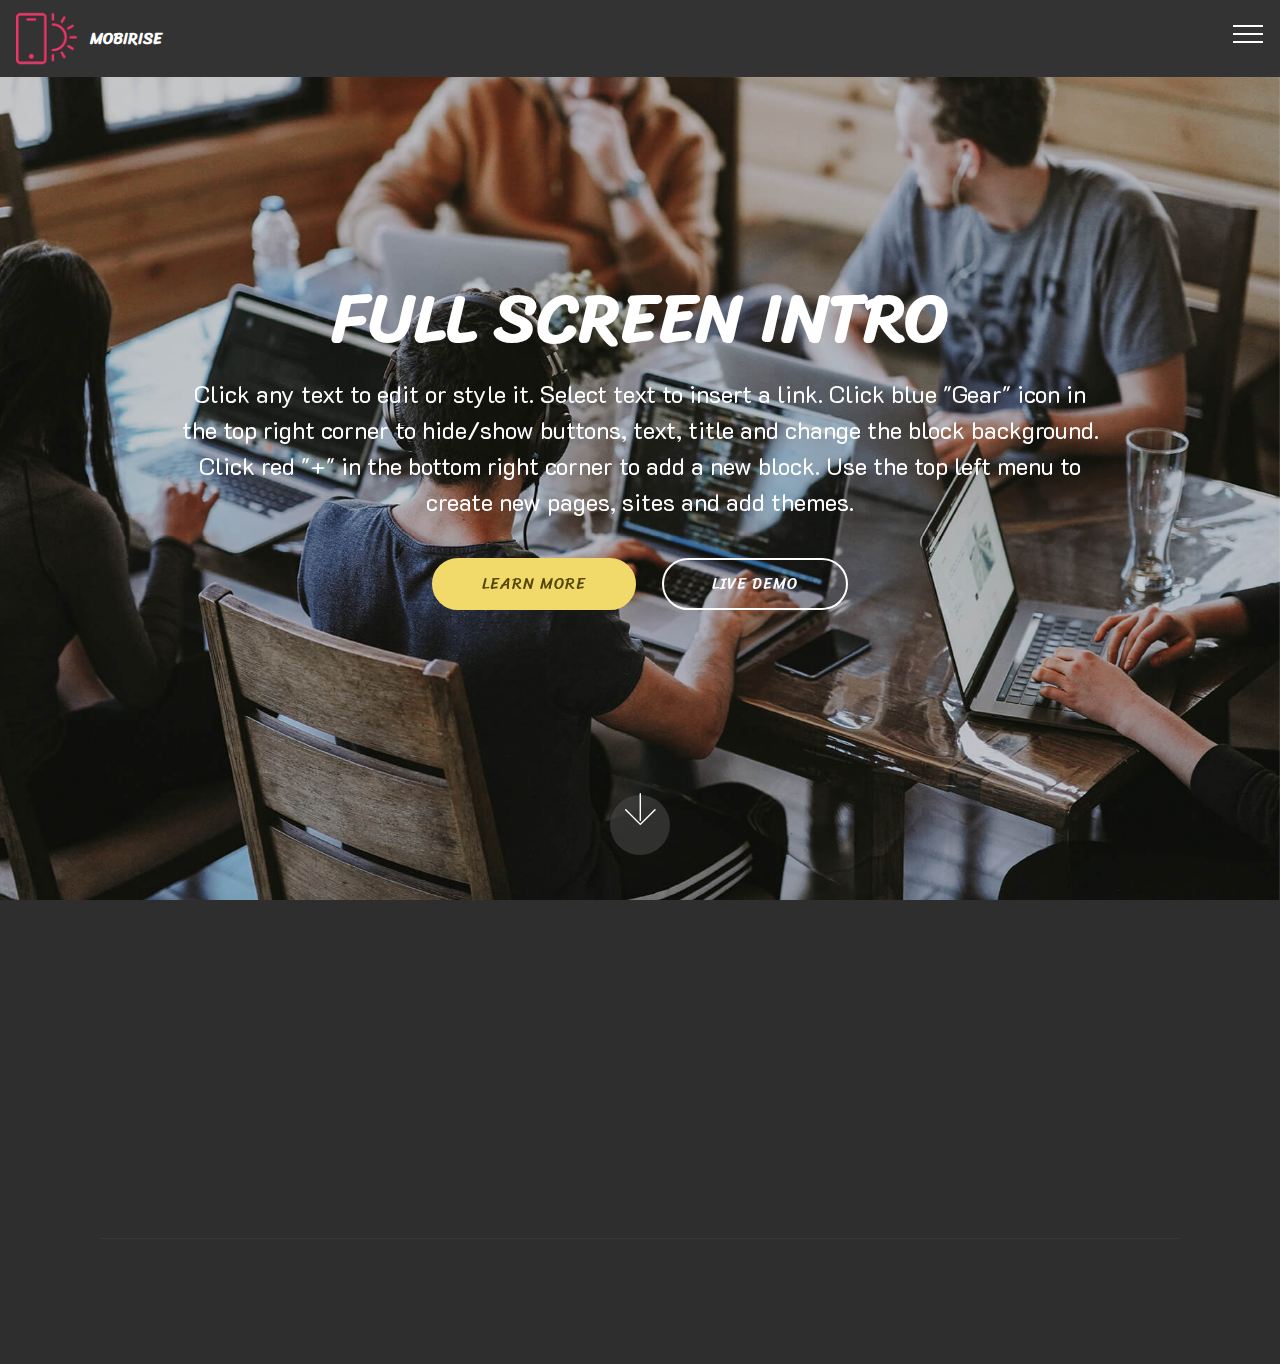
==== index.html @ dd87c754 "create github pages" ====
<!DOCTYPE html>
<html  >
<head>
  <!-- Site made with Mobirise Website Builder v4.10.15, https://mobirise.com -->
  <meta charset="UTF-8">
  <meta http-equiv="X-UA-Compatible" content="IE=edge">
  <meta name="generator" content="Mobirise v4.10.15, mobirise.com">
  <meta name="viewport" content="width=device-width, initial-scale=1, minimum-scale=1">
  <link rel="shortcut icon" href="assets/images/logo2.png" type="image/x-icon">
  <meta name="description" content="">
  
  <title>Home</title>
  <link rel="stylesheet" href="assets/web/assets/mobirise-icons/mobirise-icons.css">
  <link rel="stylesheet" href="assets/bootstrap/css/bootstrap.min.css">
  <link rel="stylesheet" href="assets/bootstrap/css/bootstrap-grid.min.css">
  <link rel="stylesheet" href="assets/bootstrap/css/bootstrap-reboot.min.css">
  <link rel="stylesheet" href="assets/socicon/css/styles.css">
  <link rel="stylesheet" href="assets/tether/tether.min.css">
  <link rel="stylesheet" href="assets/animatecss/animate.min.css">
  <link rel="stylesheet" href="assets/dropdown/css/style.css">
  <link rel="stylesheet" href="assets/theme/css/style.css">
  <link rel="preload" as="style" href="assets/mobirise/css/mbr-additional.css"><link rel="stylesheet" href="assets/mobirise/css/mbr-additional.css" type="text/css">
  
  
  
</head>
<body>
  <section class="menu cid-qTkzRZLJNu" once="menu" id="menu1-0">

    

    <nav class="navbar navbar-expand beta-menu navbar-dropdown align-items-center navbar-fixed-top collapsed">
        <button class="navbar-toggler navbar-toggler-right" type="button" data-toggle="collapse" data-target="#navbarSupportedContent" aria-controls="navbarSupportedContent" aria-expanded="false" aria-label="Toggle navigation">
            <div class="hamburger">
                <span></span>
                <span></span>
                <span></span>
                <span></span>
            </div>
        </button>
        <div class="menu-logo">
            <div class="navbar-brand">
                <span class="navbar-logo">
                    <a href="https://mobirise.com">
                         <img src="assets/images/logo2.png" alt="Mobirise" style="height: 3.8rem;">
                    </a>
                </span>
                <span class="navbar-caption-wrap"><a class="navbar-caption text-white display-4" href="https://mobirise.com">
                        MOBIRISE
                    </a></span>
            </div>
        </div>
        <div class="collapse navbar-collapse" id="navbarSupportedContent">
            <ul class="navbar-nav nav-dropdown" data-app-modern-menu="true"><li class="nav-item">
                    <a class="nav-link link text-white display-4" href="https://mobirise.com">
                        <span class="mbri-home mbr-iconfont mbr-iconfont-btn"></span>
                        Services
                    </a>
                </li>
                <li class="nav-item">
                    <a class="nav-link link text-white display-4" href="https://mobirise.com">
                        <span class="mbri-search mbr-iconfont mbr-iconfont-btn"></span>
                        About Us
                    </a>
                </li></ul>
            <div class="navbar-buttons mbr-section-btn">
                <a class="btn btn-sm btn-primary display-4" href="https://mobirise.com">
                    <span class="mbri-save mbr-iconfont mbr-iconfont-btn "></span>
                    Try It Now!
                </a>
            </div>
        </div>
    </nav>
</section>

<section class="engine"><a href="https://mobirise.info/g">build a site</a></section><section class="cid-qTkA127IK8 mbr-fullscreen mbr-parallax-background" id="header2-1">

    

    

    <div class="container align-center">
        <div class="row justify-content-md-center">
            <div class="mbr-white col-md-10">
                <h1 class="mbr-section-title mbr-bold pb-3 mbr-fonts-style display-1">
                    FULL SCREEN INTRO
                </h1>
                
                <p class="mbr-text pb-3 mbr-fonts-style display-5">
                    Click any text to edit or style it. Select text to insert a link. Click blue "Gear" icon in the top right corner to hide/show buttons, text, title and change the block background. Click red "+" in the bottom right corner to add a new block. Use the top left menu to create new pages, sites and add themes.
                </p>
                <div class="mbr-section-btn">
                    <a class="btn btn-md btn-secondary display-4" href="https://mobirise.com">LEARN MORE</a>
                    <a class="btn btn-md btn-white-outline display-4" href="https://mobirise.com">LIVE DEMO</a>
                </div>
            </div>
        </div>
    </div>
    <div class="mbr-arrow hidden-sm-down" aria-hidden="true">
        <a href="#next">
            <i class="mbri-down mbr-iconfont"></i>
        </a>
    </div>
</section>

<section class="cid-qTkAaeaxX5" id="footer1-2">

    

    

    <div class="container">
        <div class="media-container-row content text-white">
            <div class="col-12 col-md-3">
                <div class="media-wrap">
                    <a href="https://mobirise.com/">
                        <img src="assets/images/logo2.png" alt="Mobirise">
                    </a>
                </div>
            </div>
            <div class="col-12 col-md-3 mbr-fonts-style display-7">
                <h5 class="pb-3">
                    Address
                </h5>
                <p class="mbr-text">
                    1234 Street Name
                    <br>City, AA 99999
                </p>
            </div>
            <div class="col-12 col-md-3 mbr-fonts-style display-7">
                <h5 class="pb-3">
                    Contacts
                </h5>
                <p class="mbr-text">
                    Email: support@mobirise.com
                    <br>Phone: +1 (0) 000 0000 001
                    <br>Fax: +1 (0) 000 0000 002
                </p>
            </div>
            <div class="col-12 col-md-3 mbr-fonts-style display-7">
                <h5 class="pb-3">
                    Links
                </h5>
                <p class="mbr-text">
                    <a class="text-primary" href="https://mobirise.com/">Website builder</a>
                    <br><a class="text-primary" href="https://mobirise.com/mobirise-free-win.zip">Download for Windows</a>
                    <br><a class="text-primary" href="https://mobirise.com/mobirise-free-mac.zip">Download for Mac</a>
                </p>
            </div>
        </div>
        <div class="footer-lower">
            <div class="media-container-row">
                <div class="col-sm-12">
                    <hr>
                </div>
            </div>
            <div class="media-container-row mbr-white">
                <div class="col-sm-6 copyright">
                    <p class="mbr-text mbr-fonts-style display-7">
                        © Copyright 2017 Mobirise - All Rights Reserved
                    </p>
                </div>
                <div class="col-md-6">
                    <div class="social-list align-right">
                        <div class="soc-item">
                            <a href="https://twitter.com/mobirise" target="_blank">
                                <span class="socicon-twitter socicon mbr-iconfont mbr-iconfont-social"></span>
                            </a>
                        </div>
                        <div class="soc-item">
                            <a href="https://www.facebook.com/pages/Mobirise/1616226671953247" target="_blank">
                                <span class="socicon-facebook socicon mbr-iconfont mbr-iconfont-social"></span>
                            </a>
                        </div>
                        <div class="soc-item">
                            <a href="https://www.youtube.com/c/mobirise" target="_blank">
                                <span class="socicon-youtube socicon mbr-iconfont mbr-iconfont-social"></span>
                            </a>
                        </div>
                        <div class="soc-item">
                            <a href="https://instagram.com/mobirise" target="_blank">
                                <span class="socicon-instagram socicon mbr-iconfont mbr-iconfont-social"></span>
                            </a>
                        </div>
                        <div class="soc-item">
                            <a href="https://plus.google.com/u/0/+Mobirise" target="_blank">
                                <span class="socicon-googleplus socicon mbr-iconfont mbr-iconfont-social"></span>
                            </a>
                        </div>
                        <div class="soc-item">
                            <a href="https://www.behance.net/Mobirise" target="_blank">
                                <span class="socicon-behance socicon mbr-iconfont mbr-iconfont-social"></span>
                            </a>
                        </div>
                    </div>
                </div>
            </div>
        </div>
    </div>
</section>


  <script src="assets/web/assets/jquery/jquery.min.js"></script>
  <script src="assets/popper/popper.min.js"></script>
  <script src="assets/bootstrap/js/bootstrap.min.js"></script>
  <script src="assets/smoothscroll/smooth-scroll.js"></script>
  <script src="assets/tether/tether.min.js"></script>
  <script src="assets/touchswipe/jquery.touch-swipe.min.js"></script>
  <script src="assets/viewportchecker/jquery.viewportchecker.js"></script>
  <script src="assets/parallax/jarallax.min.js"></script>
  <script src="assets/dropdown/js/nav-dropdown.js"></script>
  <script src="assets/dropdown/js/navbar-dropdown.js"></script>
  <script src="assets/theme/js/script.js"></script>
  
  
 <div id="scrollToTop" class="scrollToTop mbr-arrow-up"><a style="text-align: center;"><i class="mbr-arrow-up-icon mbr-arrow-up-icon-cm cm-icon cm-icon-smallarrow-up"></i></a></div>
    <input name="animation" type="hidden">
  </body>
</html>
---- assets/web/assets/mobirise-icons/mobirise-icons.css ----
@font-face {
  font-family: 'MobiriseIcons';
  src:  url('mobirise-icons.eot?spat4u');
  src:  url('mobirise-icons.eot?spat4u#iefix') format('embedded-opentype'),
    url('mobirise-icons.ttf?spat4u') format('truetype'),
    url('mobirise-icons.woff?spat4u') format('woff'),
    url('mobirise-icons.svg?spat4u#MobiriseIcons') format('svg');
  font-weight: normal;
  font-style: normal;
  font-display: swap;
}

[class^="mbri-"], [class*=" mbri-"] {
  /* use !important to prevent issues with browser extensions that change fonts */
  font-family: MobiriseIcons !important;
  speak: none;
  font-style: normal;
  font-weight: normal;
  font-variant: normal;
  text-transform: none;
  line-height: 1;

  /* Better Font Rendering =========== */
  -webkit-font-smoothing: antialiased;
  -moz-osx-font-smoothing: grayscale;
}

.mbri-add-submenu:before {
  content: "\e900";
}
.mbri-alert:before {
  content: "\e901";
}
.mbri-align-center:before {
  content: "\e902";
}
.mbri-align-justify:before {
  content: "\e903";
}
.mbri-align-left:before {
  content: "\e904";
}
.mbri-align-right:before {
  content: "\e905";
}
.mbri-android:before {
  content: "\e906";
}
.mbri-apple:before {
  content: "\e907";
}
.mbri-arrow-down:before {
  content: "\e908";
}
.mbri-arrow-next:before {
  content: "\e909";
}
.mbri-arrow-prev:before {
  content: "\e90a";
}
.mbri-arrow-up:before {
  content: "\e90b";
}
.mbri-bold:before {
  content: "\e90c";
}
.mbri-bookmark:before {
  content: "\e90d";
}
.mbri-bootstrap:before {
  content: "\e90e";
}
.mbri-briefcase:before {
  content: "\e90f";
}
.mbri-browse:before {
  content: "\e910";
}
.mbri-bulleted-list:before {
  content: "\e911";
}
.mbri-calendar:before {
  content: "\e912";
}
.mbri-camera:before {
  content: "\e913";
}
.mbri-cart-add:before {
  content: "\e914";
}
.mbri-cart-full:before {
  content: "\e915";
}
.mbri-cash:before {
  content: "\e916";
}
.mbri-change-style:before {
  content: "\e917";
}
.mbri-chat:before {
  content: "\e918";
}
.mbri-clock:before {
  content: "\e919";
}
.mbri-close:before {
  content: "\e91a";
}
.mbri-cloud:before {
  content: "\e91b";
}
.mbri-code:before {
  content: "\e91c";
}
.mbri-contact-form:before {
  content: "\e91d";
}
.mbri-credit-card:before {
  content: "\e91e";
}
.mbri-cursor-click:before {
  content: "\e91f";
}
.mbri-cust-feedback:before {
  content: "\e920";
}
.mbri-database:before {
  content: "\e921";
}
.mbri-delivery:before {
  content: "\e922";
}
.mbri-desktop:before {
  content: "\e923";
}
.mbri-devices:before {
  content: "\e924";
}
.mbri-down:before {
  content: "\e925";
}
.mbri-download:before {
  content: "\e989";
}
.mbri-drag-n-drop:before {
  content: "\e927";
}
.mbri-drag-n-drop2:before {
  content: "\e928";
}
.mbri-edit:before {
  content: "\e929";
}
.mbri-edit2:before {
  content: "\e92a";
}
.mbri-error:before {
  content: "\e92b";
}
.mbri-extension:before {
  content: "\e92c";
}
.mbri-features:before {
  content: "\e92d";
}
.mbri-file:before {
  content: "\e92e";
}
.mbri-flag:before {
  content: "\e92f";
}
.mbri-folder:before {
  content: "\e930";
}
.mbri-gift:before {
  content: "\e931";
}
.mbri-github:before {
  content: "\e932";
}
.mbri-globe:before {
  content: "\e933";
}
.mbri-globe-2:before {
  content: "\e934";
}
.mbri-growing-chart:before {
  content: "\e935";
}
.mbri-hearth:before {
  content: "\e936";
}
.mbri-help:before {
  content: "\e937";
}
.mbri-home:before {
  content: "\e938";
}
.mbri-hot-cup:before {
  content: "\e939";
}
.mbri-idea:before {
  content: "\e93a";
}
.mbri-image-gallery:before {
  content: "\e93b";
}
.mbri-image-slider:before {
  content: "\e93c";
}
.mbri-info:before {
  content: "\e93d";
}
.mbri-italic:before {
  content: "\e93e";
}
.mbri-key:before {
  content: "\e93f";
}
.mbri-laptop:before {
  content: "\e940";
}
.mbri-layers:before {
  content: "\e941";
}
.mbri-left-right:before {
  content: "\e942";
}
.mbri-left:before {
  content: "\e943";
}
.mbri-letter:before {
  content: "\e944";
}
.mbri-like:before {
  content: "\e945";
}
.mbri-link:before {
  content: "\e946";
}
.mbri-lock:before {
  content: "\e947";
}
.mbri-login:before {
  content: "\e948";
}
.mbri-logout:before {
  content: "\e949";
}
.mbri-magic-stick:before {
  content: "\e94a";
}
.mbri-map-pin:before {
  content: "\e94b";
}
.mbri-menu:before {
  content: "\e94c";
}
.mbri-mobile:before {
  content: "\e94d";
}
.mbri-mobile2:before {
  content: "\e94e";
}
.mbri-mobirise:before {
  content: "\e94f";
}
.mbri-more-horizontal:before {
  content: "\e950";
}
.mbri-more-vertical:before {
  content: "\e951";
}
.mbri-music:before {
  content: "\e952";
}
.mbri-new-file:before {
  content: "\e953";
}
.mbri-numbered-list:before {
  content: "\e954";
}
.mbri-opened-folder:before {
  content: "\e955";
}
.mbri-pages:before {
  content: "\e956";
}
.mbri-paper-plane:before {
  content: "\e957";
}
.mbri-paperclip:before {
  content: "\e958";
}
.mbri-photo:before {
  content: "\e959";
}
.mbri-photos:before {
  content: "\e95a";
}
.mbri-pin:before {
  content: "\e95b";
}
.mbri-play:before {
  content: "\e95c";
}
.mbri-plus:before {
  content: "\e95d";
}
.mbri-preview:before {
  content: "\e95e";
}
.mbri-print:before {
  content: "\e95f";
}
.mbri-protect:before {
  content: "\e960";
}
.mbri-question:before {
  content: "\e961";
}
.mbri-quote-left:before {
  content: "\e962";
}
.mbri-quote-right:before {
  content: "\e963";
}
.mbri-refresh:before {
  content: "\e964";
}
.mbri-responsive:before {
  content: "\e965";
}
.mbri-right:before {
  content: "\e966";
}
.mbri-rocket:before {
  content: "\e967";
}
.mbri-sad-face:before {
  content: "\e968";
}
.mbri-sale:before {
  content: "\e969";
}
.mbri-save:before {
  content: "\e96a";
}
.mbri-search:before {
  content: "\e96b";
}
.mbri-setting:before {
  content: "\e96c";
}
.mbri-setting2:before {
  content: "\e96d";
}
.mbri-setting3:before {
  content: "\e96e";
}
.mbri-share:before {
  content: "\e96f";
}
.mbri-shopping-bag:before {
  content: "\e970";
}
.mbri-shopping-basket:before {
  content: "\e971";
}
.mbri-shopping-cart:before {
  content: "\e972";
}
.mbri-sites:before {
  content: "\e973";
}
.mbri-smile-face:before {
  content: "\e974";
}
.mbri-speed:before {
  content: "\e975";
}
.mbri-star:before {
  content: "\e976";
}
.mbri-success:before {
  content: "\e977";
}
.mbri-sun:before {
  content: "\e978";
}
.mbri-sun2:before {
  content: "\e979";
}
.mbri-tablet:before {
  content: "\e97a";
}
.mbri-tablet-vertical:before {
  content: "\e97b";
}
.mbri-target:before {
  content: "\e97c";
}
.mbri-timer:before {
  content: "\e97d";
}
.mbri-to-ftp:before {
  content: "\e97e";
}
.mbri-to-local-drive:before {
  content: "\e97f";
}
.mbri-touch-swipe:before {
  content: "\e980";
}
.mbri-touch:before {
  content: "\e981";
}
.mbri-trash:before {
  content: "\e982";
}
.mbri-underline:before {
  content: "\e983";
}
.mbri-unlink:before {
  content: "\e984";
}
.mbri-unlock:before {
  content: "\e985";
}
.mbri-up-down:before {
  content: "\e986";
}
.mbri-up:before {
  content: "\e987";
}
.mbri-update:before {
  content: "\e988";
}
.mbri-upload:before {
 content: "\e926"; 
}
.mbri-user:before {
  content: "\e98a";
}
.mbri-user2:before {
  content: "\e98b";
}
.mbri-users:before {
  content: "\e98c";
}
.mbri-video:before {
  content: "\e98d";
}
.mbri-video-play:before {
  content: "\e98e";
}
.mbri-watch:before {
  content: "\e98f";
}
.mbri-website-theme:before {
  content: "\e990";
}
.mbri-wifi:before {
  content: "\e991";
}
.mbri-windows:before {
  content: "\e992";
}
.mbri-zoom-out:before {
  content: "\e993";
}
.mbri-redo:before {
  content: "\e994";
}
.mbri-undo:before {
  content: "\e995";
}
---- assets/socicon/css/styles.css ----
@charset "UTF-8";

@font-face {
  font-family: "socicon";
  src:url("../fonts/socicon.eot");
  src:url("../fonts/socicon.eot?#iefix") format("embedded-opentype"),
    url("../fonts/socicon.woff") format("woff"),
    url("../fonts/socicon.ttf") format("truetype"),
    url("../fonts/socicon.svg#socicon") format("svg");
  font-weight: normal;
  font-style: normal;
  font-display:swap;
}

[data-icon]:before {
  font-family: "socicon" !important;
  content: attr(data-icon);
  font-style: normal !important;
  font-weight: normal !important;
  font-variant: normal !important;
  text-transform: none !important;
  speak: none;
  line-height: 1;
  -webkit-font-smoothing: antialiased;
  -moz-osx-font-smoothing: grayscale;
}

[class^="socicon-"]:before,
[class*=" socicon-"]:before {
  font-family: "socicon" !important;
  font-style: normal !important;
  font-weight: normal !important;
  font-variant: normal !important;
  text-transform: none !important;
  speak: none;
  line-height: 1;
  -webkit-font-smoothing: antialiased;
  -moz-osx-font-smoothing: grayscale;
}

.socicon-modelmayhem:before {
  content: "\e000";
}
.socicon-mixcloud:before {
  content: "\e001";
}
.socicon-drupal:before {
  content: "\e002";
}
.socicon-swarm:before {
  content: "\e003";
}
.socicon-istock:before {
  content: "\e004";
}
.socicon-yammer:before {
  content: "\e005";
}
.socicon-ello:before {
  content: "\e006";
}
.socicon-stackoverflow:before {
  content: "\e007";
}
.socicon-persona:before {
  content: "\e008";
}
.socicon-triplej:before {
  content: "\e009";
}
.socicon-houzz:before {
  content: "\e00a";
}
.socicon-rss:before {
  content: "\e00b";
}
.socicon-paypal:before {
  content: "\e00c";
}
.socicon-odnoklassniki:before {
  content: "\e00d";
}
.socicon-airbnb:before {
  content: "\e00e";
}
.socicon-periscope:before {
  content: "\e00f";
}
.socicon-outlook:before {
  content: "\e010";
}
.socicon-coderwall:before {
  content: "\e011";
}
.socicon-tripadvisor:before {
  content: "\e012";
}
.socicon-appnet:before {
  content: "\e013";
}
.socicon-goodreads:before {
  content: "\e014";
}
.socicon-tripit:before {
  content: "\e015";
}
.socicon-lanyrd:before {
  content: "\e016";
}
.socicon-slideshare:before {
  content: "\e017";
}
.socicon-buffer:before {
  content: "\e018";
}
.socicon-disqus:before {
  content: "\e019";
}
.socicon-vkontakte:before {
  content: "\e01a";
}
.socicon-whatsapp:before {
  content: "\e01b";
}
.socicon-patreon:before {
  content: "\e01c";
}
.socicon-storehouse:before {
  content: "\e01d";
}
.socicon-pocket:before {
  content: "\e01e";
}
.socicon-mail:before {
  content: "\e01f";
}
.socicon-blogger:before {
  content: "\e020";
}
.socicon-technorati:before {
  content: "\e021";
}
.socicon-reddit:before {
  content: "\e022";
}
.socicon-dribbble:before {
  content: "\e023";
}
.socicon-stumbleupon:before {
  content: "\e024";
}
.socicon-digg:before {
  content: "\e025";
}
.socicon-envato:before {
  content: "\e026";
}
.socicon-behance:before {
  content: "\e027";
}
.socicon-delicious:before {
  content: "\e028";
}
.socicon-deviantart:before {
  content: "\e029";
}
.socicon-forrst:before {
  content: "\e02a";
}
.socicon-play:before {
  content: "\e02b";
}
.socicon-zerply:before {
  content: "\e02c";
}
.socicon-wikipedia:before {
  content: "\e02d";
}
.socicon-apple:before {
  content: "\e02e";
}
.socicon-flattr:before {
  content: "\e02f";
}
.socicon-github:before {
  content: "\e030";
}
.socicon-renren:before {
  content: "\e031";
}
.socicon-friendfeed:before {
  content: "\e032";
}
.socicon-newsvine:before {
  content: "\e033";
}
.socicon-identica:before {
  content: "\e034";
}
.socicon-bebo:before {
  content: "\e035";
}
.socicon-zynga:before {
  content: "\e036";
}
.socicon-steam:before {
  content: "\e037";
}
.socicon-xbox:before {
  content: "\e038";
}
.socicon-windows:before {
  content: "\e039";
}
.socicon-qq:before {
  content: "\e03a";
}
.socicon-douban:before {
  content: "\e03b";
}
.socicon-meetup:before {
  content: "\e03c";
}
.socicon-playstation:before {
  content: "\e03d";
}
.socicon-android:before {
  content: "\e03e";
}
.socicon-snapchat:before {
  content: "\e03f";
}
.socicon-twitter:before {
  content: "\e040";
}
.socicon-facebook:before {
  content: "\e041";
}
.socicon-googleplus:before {
  content: "\e042";
}
.socicon-pinterest:before {
  content: "\e043";
}
.socicon-foursquare:before {
  content: "\e044";
}
.socicon-yahoo:before {
  content: "\e045";
}
.socicon-skype:before {
  content: "\e046";
}
.socicon-yelp:before {
  content: "\e047";
}
.socicon-feedburner:before {
  content: "\e048";
}
.socicon-linkedin:before {
  content: "\e049";
}
.socicon-viadeo:before {
  content: "\e04a";
}
.socicon-xing:before {
  content: "\e04b";
}
.socicon-myspace:before {
  content: "\e04c";
}
.socicon-soundcloud:before {
  content: "\e04d";
}
.socicon-spotify:before {
  content: "\e04e";
}
.socicon-grooveshark:before {
  content: "\e04f";
}
.socicon-lastfm:before {
  content: "\e050";
}
.socicon-youtube:before {
  content: "\e051";
}
.socicon-vimeo:before {
  content: "\e052";
}
.socicon-dailymotion:before {
  content: "\e053";
}
.socicon-vine:before {
  content: "\e054";
}
.socicon-flickr:before {
  content: "\e055";
}
.socicon-500px:before {
  content: "\e056";
}
.socicon-wordpress:before {
  content: "\e058";
}
.socicon-tumblr:before {
  content: "\e059";
}
.socicon-twitch:before {
  content: "\e05a";
}
.socicon-8tracks:before {
  content: "\e05b";
}
.socicon-amazon:before {
  content: "\e05c";
}
.socicon-icq:before {
  content: "\e05d";
}
.socicon-smugmug:before {
  content: "\e05e";
}
.socicon-ravelry:before {
  content: "\e05f";
}
.socicon-weibo:before {
  content: "\e060";
}
.socicon-baidu:before {
  content: "\e061";
}
.socicon-angellist:before {
  content: "\e062";
}
.socicon-ebay:before {
  content: "\e063";
}
.socicon-imdb:before {
  content: "\e064";
}
.socicon-stayfriends:before {
  content: "\e065";
}
.socicon-residentadvisor:before {
  content: "\e066";
}
.socicon-google:before {
  content: "\e067";
}
.socicon-yandex:before {
  content: "\e068";
}
.socicon-sharethis:before {
  content: "\e069";
}
.socicon-bandcamp:before {
  content: "\e06a";
}
.socicon-itunes:before {
  content: "\e06b";
}
.socicon-deezer:before {
  content: "\e06c";
}
.socicon-telegram:before {
  content: "\e06e";
}
.socicon-openid:before {
  content: "\e06f";
}
.socicon-amplement:before {
  content: "\e070";
}
.socicon-viber:before {
  content: "\e071";
}
.socicon-zomato:before {
  content: "\e072";
}
.socicon-draugiem:before {
  content: "\e074";
}
.socicon-endomodo:before {
  content: "\e075";
}
.socicon-filmweb:before {
  content: "\e076";
}
.socicon-stackexchange:before {
  content: "\e077";
}
.socicon-wykop:before {
  content: "\e078";
}
.socicon-teamspeak:before {
  content: "\e079";
}
.socicon-teamviewer:before {
  content: "\e07a";
}
.socicon-ventrilo:before {
  content: "\e07b";
}
.socicon-younow:before {
  content: "\e07c";
}
.socicon-raidcall:before {
  content: "\e07d";
}
.socicon-mumble:before {
  content: "\e07e";
}
.socicon-medium:before {
  content: "\e06d";
}
.socicon-bebee:before {
  content: "\e07f";
}
.socicon-hitbox:before {
  content: "\e080";
}
.socicon-reverbnation:before {
  content: "\e081";
}
.socicon-formulr:before {
  content: "\e082";
}
.socicon-instagram:before {
  content: "\e057";
}
.socicon-battlenet:before {
  content: "\e083";
}
.socicon-chrome:before {
  content: "\e084";
}
.socicon-discord:before {
  content: "\e086";
}
.socicon-issuu:before {
  content: "\e087";
}
.socicon-macos:before {
  content: "\e088";
}
.socicon-firefox:before {
  content: "\e089";
}
.socicon-opera:before {
  content: "\e08d";
}
.socicon-keybase:before {
  content: "\e090";
}
.socicon-alliance:before {
  content: "\e091";
}
.socicon-livejournal:before {
  content: "\e092";
}
.socicon-googlephotos:before {
  content: "\e093";
}
.socicon-horde:before {
  content: "\e094";
}
.socicon-etsy:before {
  content: "\e095";
}
.socicon-zapier:before {
  content: "\e096";
}
.socicon-google-scholar:before {
  content: "\e097";
}
.socicon-researchgate:before {
  content: "\e098";
}
.socicon-wechat:before {
  content: "\e099";
}
.socicon-strava:before {
  content: "\e09a";
}
.socicon-line:before {
  content: "\e09b";
}
.socicon-lyft:before {
  content: "\e09c";
}
.socicon-uber:before {
  content: "\e09d";
}
.socicon-songkick:before {
  content: "\e09e";
}
.socicon-viewbug:before {
  content: "\e09f";
}
.socicon-googlegroups:before {
  content: "\e0a0";
}
.socicon-quora:before {
  content: "\e073";
}
.socicon-diablo:before {
  content: "\e085";
}
.socicon-blizzard:before {
  content: "\e0a1";
}
.socicon-hearthstone:before {
  content: "\e08b";
}
.socicon-heroes:before {
  content: "\e08a";
}
.socicon-overwatch:before {
  content: "\e08c";
}
.socicon-warcraft:before {
  content: "\e08e";
}
.socicon-starcraft:before {
  content: "\e08f";
}
.socicon-beam:before {
  content: "\e0a2";
}
.socicon-curse:before {
  content: "\e0a3";
}
.socicon-player:before {
  content: "\e0a4";
}
.socicon-streamjar:before {
  content: "\e0a5";
}
.socicon-nintendo:before {
  content: "\e0a6";
}
.socicon-hellocoton:before {
  content: "\e0a7";
}
---- assets/dropdown/css/style.css ----
.navbar-dropdown {
  left: 0;
  padding: 0;
  position: absolute;
  right: 0;
  top: 0;
  transition: all 0.45s ease;
  z-index: 1030;
  background: #282828; }
  .navbar-dropdown .navbar-logo {
    margin-right: 0.8rem;
    transition: margin 0.3s ease-in-out;
    vertical-align: middle; }
    .navbar-dropdown .navbar-logo img {
      height: 3.125rem;
      transition: all 0.3s ease-in-out; }
    .navbar-dropdown .navbar-logo.mbr-iconfont {
      font-size: 3.125rem;
      line-height: 3.125rem; }
  .navbar-dropdown .navbar-caption {
    font-weight: 700;
    white-space: normal;
    vertical-align: -4px;
    line-height: 3.125rem !important; }
    .navbar-dropdown .navbar-caption, .navbar-dropdown .navbar-caption:hover {
      color: inherit;
      text-decoration: none; }
  .navbar-dropdown .mbr-iconfont + .navbar-caption {
    vertical-align: -1px; }
  .navbar-dropdown.navbar-fixed-top {
    position: fixed; }
  .navbar-dropdown .navbar-brand span {
    vertical-align: -4px; }
  .navbar-dropdown.bg-color.transparent {
    background: none; }
  .navbar-dropdown.navbar-short .navbar-brand {
    padding: 0.625rem 0; }
    .navbar-dropdown.navbar-short .navbar-brand span {
      vertical-align: -1px; }
  .navbar-dropdown.navbar-short .navbar-caption {
    line-height: 2.375rem !important;
    vertical-align: -2px; }
  .navbar-dropdown.navbar-short .navbar-logo {
    margin-right: 0.5rem; }
    .navbar-dropdown.navbar-short .navbar-logo img {
      height: 2.375rem; }
    .navbar-dropdown.navbar-short .navbar-logo.mbr-iconfont {
      font-size: 2.375rem;
      line-height: 2.375rem; }
  .navbar-dropdown.navbar-short .mbr-table-cell {
    height: 3.625rem; }
  .navbar-dropdown .navbar-close {
    left: 0.6875rem;
    position: fixed;
    top: 0.75rem;
    z-index: 1000; }
  .navbar-dropdown .hamburger-icon {
    content: "";
    display: inline-block;
    vertical-align: middle;
    width: 16px;
    -webkit-box-shadow: 0 -6px 0 1px #282828,0 0 0 1px #282828,0 6px 0 1px #282828;
    -moz-box-shadow: 0 -6px 0 1px #282828,0 0 0 1px #282828,0 6px 0 1px #282828;
    box-shadow: 0 -6px 0 1px #282828,0 0 0 1px #282828,0 6px 0 1px #282828; }

.dropdown-menu .dropdown-toggle[data-toggle="dropdown-submenu"]::after {
  border-bottom: 0.35em solid transparent;
  border-left: 0.35em solid;
  border-right: 0;
  border-top: 0.35em solid transparent;
  margin-left: 0.3rem; }

.dropdown-menu .dropdown-item:focus {
  outline: 0; }

.nav-dropdown {
  font-size: 0.75rem;
  font-weight: 500;
  height: auto !important; }
  .nav-dropdown .nav-btn {
    padding-left: 1rem; }
  .nav-dropdown .link {
    margin: .667em 1.667em;
    font-weight: 500;
    padding: 0;
    transition: color .2s ease-in-out; }
    .nav-dropdown .link.dropdown-toggle {
      margin-right: 2.583em; }
      .nav-dropdown .link.dropdown-toggle::after {
        margin-left: .25rem;
        border-top: 0.35em solid;
        border-right: 0.35em solid transparent;
        border-left: 0.35em solid transparent;
        border-bottom: 0; }
      .nav-dropdown .link.dropdown-toggle[aria-expanded="true"] {
        margin: 0;
        padding: 0.667em 3.263em  0.667em 1.667em; }
  .nav-dropdown .link::after,
  .nav-dropdown .dropdown-item::after {
    color: inherit; }
  .nav-dropdown .btn {
    font-size: 0.75rem;
    font-weight: 700;
    letter-spacing: 0;
    margin-bottom: 0;
    padding-left: 1.25rem;
    padding-right: 1.25rem; }
  .nav-dropdown .dropdown-menu {
    border-radius: 0;
    border: 0;
    left: 0;
    margin: 0;
    padding-bottom: 1.25rem;
    padding-top: 1.25rem;
    position: relative; }
  .nav-dropdown .dropdown-submenu {
    margin-left: 0.125rem;
    top: 0; }
  .nav-dropdown .dropdown-item {
    font-weight: 500;
    line-height: 2;
    padding: 0.3846em 4.615em 0.3846em 1.5385em;
    position: relative;
    transition: color .2s ease-in-out, background-color .2s ease-in-out; }
    .nav-dropdown .dropdown-item::after {
      margin-top: -0.3077em;
      position: absolute;
      right: 1.1538em;
      top: 50%; }
    .nav-dropdown .dropdown-item:focus, .nav-dropdown .dropdown-item:hover {
      background: none; }

@media (max-width: 767px) {
  .nav-dropdown.navbar-toggleable-sm {
    bottom: 0;
    display: none;
    left: 0;
    overflow-x: hidden;
    position: fixed;
    top: 0;
    transform: translateX(-100%);
    -ms-transform: translateX(-100%);
    -webkit-transform: translateX(-100%);
    width: 18.75rem;
    z-index: 999; } }
.nav-dropdown.navbar-toggleable-xl {
  bottom: 0;
  display: none;
  left: 0;
  overflow-x: hidden;
  position: fixed;
  top: 0;
  transform: translateX(-100%);
  -ms-transform: translateX(-100%);
  -webkit-transform: translateX(-100%);
  width: 18.75rem;
  z-index: 999; }

.nav-dropdown-sm {
  display: block !important;
  overflow-x: hidden;
  overflow: auto;
  padding-top: 3.875rem; }
  .nav-dropdown-sm::after {
    content: "";
    display: block;
    height: 3rem;
    width: 100%; }
  .nav-dropdown-sm.collapse.in ~ .navbar-close {
    display: block !important; }
  .nav-dropdown-sm.collapsing, .nav-dropdown-sm.collapse.in {
    transform: translateX(0);
    -ms-transform: translateX(0);
    -webkit-transform: translateX(0);
    transition: all 0.25s ease-out;
    -webkit-transition: all 0.25s ease-out;
    background: #282828; }
  .nav-dropdown-sm.collapsing[aria-expanded="false"] {
    transform: translateX(-100%);
    -ms-transform: translateX(-100%);
    -webkit-transform: translateX(-100%); }
  .nav-dropdown-sm .nav-item {
    display: block;
    margin-left: 0 !important;
    padding-left: 0; }
  .nav-dropdown-sm .link,
  .nav-dropdown-sm .dropdown-item {
    border-top: 1px dotted rgba(255, 255, 255, 0.1);
    font-size: 0.8125rem;
    line-height: 1.6;
    margin: 0 !important;
    padding: 0.875rem 2.4rem 0.875rem 1.5625rem !important;
    position: relative;
    white-space: normal; }
    .nav-dropdown-sm .link:focus, .nav-dropdown-sm .link:hover,
    .nav-dropdown-sm .dropdown-item:focus,
    .nav-dropdown-sm .dropdown-item:hover {
      background: rgba(0, 0, 0, 0.2) !important;
      color: #c0a375; }
  .nav-dropdown-sm .nav-btn {
    position: relative;
    padding: 1.5625rem 1.5625rem 0 1.5625rem; }
    .nav-dropdown-sm .nav-btn::before {
      border-top: 1px dotted rgba(255, 255, 255, 0.1);
      content: "";
      left: 0;
      position: absolute;
      top: 0;
      width: 100%; }
    .nav-dropdown-sm .nav-btn + .nav-btn {
      padding-top: 0.625rem; }
      .nav-dropdown-sm .nav-btn + .nav-btn::before {
        display: none; }
  .nav-dropdown-sm .btn {
    padding: 0.625rem 0; }
  .nav-dropdown-sm .dropdown-toggle[data-toggle="dropdown-submenu"]::after {
    margin-left: .25rem;
    border-top: 0.35em solid;
    border-right: 0.35em solid transparent;
    border-left: 0.35em solid transparent;
    border-bottom: 0; }
  .nav-dropdown-sm .dropdown-toggle[data-toggle="dropdown-submenu"][aria-expanded="true"]::after {
    border-top: 0;
    border-right: 0.35em solid transparent;
    border-left: 0.35em solid transparent;
    border-bottom: 0.35em solid; }
  .nav-dropdown-sm .dropdown-menu {
    margin: 0;
    padding: 0;
    position: relative;
    top: 0;
    left: 0;
    width: 100%;
    border: 0;
    float: none;
    border-radius: 0;
    background: none; }
  .nav-dropdown-sm .dropdown-submenu {
    left: 100%;
    margin-left: 0.125rem;
    margin-top: -1.25rem;
    top: 0; }

.navbar-toggleable-sm .nav-dropdown .dropdown-menu {
  position: absolute; }

.navbar-toggleable-sm .nav-dropdown .dropdown-submenu {
  left: 100%;
  margin-left: 0.125rem;
  margin-top: -1.25rem;
  top: 0; }

.navbar-toggleable-sm.opened .nav-dropdown .dropdown-menu {
  position: relative; }

.navbar-toggleable-sm.opened .nav-dropdown .dropdown-submenu {
  left: 0;
  margin-left: 00rem;
  margin-top: 0rem;
  top: 0; }

.is-builder .nav-dropdown.collapsing {
  transition: none !important; }

/*# sourceMappingURL=style.css.map */
---- assets/theme/css/style.css ----
/*!
 * Mobirise v4 theme (https://mobirise.com/)
 * Copyright 2017 Mobirise
 */
section {
  background-color: #eeeeee;
}

body {
  font-style: normal;
  line-height: 1.5;
}

section,
.container,
.container-fluid {
  position: relative;
  word-wrap: break-word;
}

a.mbr-iconfont:hover {
  text-decoration: none;
}

.article .lead p,
.article .lead ul,
.article .lead ol,
.article .lead pre,
.article .lead blockquote {
  margin-bottom: 0;
}

ul,
ol,
pre,
blockquote {
  margin-bottom: 2.3125rem;
}

pre {
  background: #f4f4f4;
  padding: 10px 24px;
  white-space: pre-wrap;
}

.inactive {
  -webkit-user-select: none;
  -moz-user-select: none;
  -ms-user-select: none;
  user-select: none;
  pointer-events: none;
  -webkit-user-drag: none;
  user-drag: none;
}

.mbr-section__comments .row {
  justify-content: center;
  -webkit-justify-content: center;
}

a {
  font-style: normal;
  font-weight: 400;
  cursor: pointer;
}

a, a:hover {
  text-decoration: none;
}

figure {
  margin-bottom: 0;
}

body {
  color: #232323;
}

h1,
h2,
h3,
h4,
h5,
h6,
.h1,
.h2,
.h3,
.h4,
.h5,
.h6,
.display-1,
.display-2,
.display-3,
.display-4 {
  line-height: 1;
  word-break: break-word;
  word-wrap: break-word;
}

b,
strong {
  font-weight: bold;
}

blockquote {
  padding: 10px 0 10px 20px;
  position: relative;
  border-left: 2px solid;
  border-color: #ff3366;
}

input:-webkit-autofill, input:-webkit-autofill:hover, input:-webkit-autofill:focus, input:-webkit-autofill:active {
  transition-delay: 9999s;
  transition-property: background-color, color;
}

textarea[type='hidden'] {
  display: none;
}

body {
  position: relative;
}

section {
  background-position: 50% 50%;
  background-repeat: no-repeat;
  background-size: cover;
}

section .mbr-background-video,
section .mbr-background-video-preview {
  position: absolute;
  bottom: 0;
  left: 0;
  right: 0;
  top: 0;
}

.hidden {
  visibility: hidden;
}

.mbr-z-index20 {
  z-index: 20;
}

/*! Base colors */
.mbr-white {
  color: #ffffff;
}

.mbr-black {
  color: #000000;
}

.mbr-bg-white {
  background-color: #ffffff;
}

.mbr-bg-black {
  background-color: #000000;
}

/*! Text-aligns */
.align-left {
  text-align: left;
}

.align-center {
  text-align: center;
}

.align-right {
  text-align: right;
}

@media (max-width: 767px) {
  .align-left,
  .align-center,
  .align-right,
  .mbr-section-btn,
  .mbr-section-title {
    text-align: center;
  }
}

/*! Font-weight  */
.mbr-light {
  font-weight: 300;
}

.mbr-regular {
  font-weight: 400;
}

.mbr-semibold {
  font-weight: 500;
}

.mbr-bold {
  font-weight: 700;
}

/*! Media  */
.media-size-item {
  -webkit-flex: 1 1 auto;
  -moz-flex: 1 1 auto;
  -ms-flex: 1 1 auto;
  -o-flex: 1 1 auto;
  flex: 1 1 auto;
}

.media-content {
  -webkit-flex-basis: 100%;
  flex-basis: 100%;
}

.media-container-row {
  display: -ms-flexbox;
  display: -webkit-flex;
  display: flex;
  -webkit-flex-direction: row;
  -ms-flex-direction: row;
  flex-direction: row;
  -webkit-flex-wrap: wrap;
  -ms-flex-wrap: wrap;
  flex-wrap: wrap;
  -webkit-justify-content: center;
  -ms-flex-pack: center;
  justify-content: center;
  -webkit-align-content: center;
  -ms-flex-line-pack: center;
  align-content: center;
  -webkit-align-items: start;
  -ms-flex-align: start;
  align-items: start;
}

.media-container-row .media-size-item {
  width: 400px;
}

.media-container-column {
  display: -ms-flexbox;
  display: -webkit-flex;
  display: flex;
  -webkit-flex-direction: column;
  -ms-flex-direction: column;
  flex-direction: column;
  -webkit-flex-wrap: wrap;
  -ms-flex-wrap: wrap;
  flex-wrap: wrap;
  -webkit-justify-content: center;
  -ms-flex-pack: center;
  justify-content: center;
  -webkit-align-content: center;
  -ms-flex-line-pack: center;
  align-content: center;
  -webkit-align-items: stretch;
  -ms-flex-align: stretch;
  align-items: stretch;
}

.media-container-column > * {
  width: 100%;
}

@media (min-width: 992px) {
  .media-container-row {
    -webkit-flex-wrap: nowrap;
    -ms-flex-wrap: nowrap;
    flex-wrap: nowrap;
  }
}

figure {
  overflow: hidden;
}

figure[mbr-media-size] {
  transition: width 0.1s;
}

.mbr-figure img,
.mbr-figure iframe {
  display: block;
  width: 100%;
}

.card {
  background-color: transparent;
  border: none;
}

.card-box {
  width: 100%;
}

.card-img {
  text-align: center;
  flex-shrink: 0;
  -webkit-flex-shrink: 0;
}

.media {
  max-width: 100%;
  margin: 0 auto;
}

.mbr-figure {
  -ms-flex-item-align: center;
  -ms-grid-row-align: center;
  -webkit-align-self: center;
  align-self: center;
}

.media-container > div {
  max-width: 100%;
}

.mbr-figure img,
.card-img img {
  width: 100%;
}

@media (max-width: 991px) {
  .media-size-item {
    width: auto !important;
  }
  .media {
    width: auto;
  }
  .mbr-figure {
    width: 100% !important;
  }
}

/*! Buttons */
.btn {
  font-weight: 500;
  border-width: 2px;
  font-style: normal;
  letter-spacing: 1px;
  margin: .4rem .8rem;
  white-space: normal;
  -webkit-transition: all .3s ease-in-out;
  -moz-transition: all .3s ease-in-out;
  transition: all .3s ease-in-out;
  display: inline-flex;
  align-items: center;
  justify-content: center;
  word-break: break-word;
  -webkit-align-items: center;
  -webkit-justify-content: center;
  display: -webkit-inline-flex;
}

.btn-sm {
  font-weight: 500;
  letter-spacing: 1px;
  -webkit-transition: all .3s ease-in-out;
  -moz-transition: all .3s ease-in-out;
  transition: all .3s ease-in-out;
}

.btn-md {
  font-weight: 500;
  letter-spacing: 1px;
  margin: .4rem .8rem !important;
  -webkit-transition: all .3s ease-in-out;
  -moz-transition: all .3s ease-in-out;
  transition: all .3s ease-in-out;
}

.btn-lg {
  font-weight: 500;
  letter-spacing: 1px;
  margin: .4rem .8rem !important;
  -webkit-transition: all .3s ease-in-out;
  -moz-transition: all .3s ease-in-out;
  transition: all .3s ease-in-out;
}

.mbr-section-btn {
  margin-left: -0.25rem;
  margin-right: -0.25rem;
  font-size: 0;
}

nav .mbr-section-btn {
  margin-left: 0rem;
  margin-right: 0rem;
}

.btn-form {
  border-radius: 0;
}

.btn-form:hover {
  cursor: pointer;
}

/*! Btn icon margin */
.btn .mbr-iconfont,
.btn.btn-sm .mbr-iconfont {
  cursor: pointer;
  margin-right: 0.5rem;
}

.btn.btn-md .mbr-iconfont,
.btn.btn-md .mbr-iconfont {
  margin-right: 0.8rem;
}

.mbr-regular {
  font-weight: 400;
}

.mbr-semibold {
  font-weight: 500;
}

.mbr-bold {
  font-weight: 700;
}

[type='submit'] {
  -webkit-appearance: none;
}

/*! Full-screen */
.mbr-fullscreen .mbr-overlay {
  min-height: 100vh;
}

.mbr-fullscreen {
  display: flex;
  display: -webkit-flex;
  display: -moz-flex;
  display: -ms-flex;
  display: -o-flex;
  align-items: center;
  -webkit-align-items: center;
  min-height: 100vh;
  padding-top: 3rem;
  padding-bottom: 3rem;
}

/*! Map */
.map {
  height: 25rem;
  position: relative;
}

.map iframe {
  width: 100%;
  height: 100%;
}

.mbr-overlay {
  background-color: #000;
  bottom: 0;
  left: 0;
  opacity: .5;
  position: absolute;
  right: 0;
  top: 0;
  z-index: 0;
  pointer-events: none;
}

/* Form */
blockquote {
  font-style: italic;
  padding: 10px 0 10px 20px;
  font-size: 1.09rem;
  position: relative;
  border-width: 3px;
}

.form-control {
  background-color: #f5f5f5;
  box-shadow: none;
  color: #565656;
  line-height: 1.43;
  min-height: 3.5em;
  padding: 1.07em .5em;
}

.form-control, .form-control:focus {
  border: 1px solid #e8e8e8;
}

.form-active .form-control:invalid {
  border-color: red;
}

.form-control-label {
  position: relative;
  cursor: pointer;
  margin-bottom: .357em;
  padding: 0;
}

.alert {
  color: #ffffff;
  border-radius: 0;
  border: 0;
  font-size: .875rem;
  line-height: 1.5;
  margin-bottom: 1.875rem;
  padding: 1.25rem;
  position: relative;
}

.alert.alert-form::after {
  background-color: inherit;
  bottom: -7px;
  content: "";
  display: block;
  height: 14px;
  left: 50%;
  margin-left: -7px;
  position: absolute;
  transform: rotate(45deg);
  width: 14px;
  -webkit-transform: rotate(45deg);
}

.form-asterisk {
  font-family: initial;
  position: absolute;
  top: -2px;
  font-weight: normal;
}

/*! Scroll to top arrow */
#scrollToTop a i:before {
  content: '';
  position: absolute;
  height: 40%;
  top: 25%;
  background: #fff;
  width: 2px;
  left: calc(50% - 1px);
}

#scrollToTop a i:after {
  content: '';
  position: absolute;
  display: block;
  border-top: 2px solid #fff;
  border-right: 2px solid #fff;
  width: 40%;
  height: 40%;
  left: 30%;
  bottom: 30%;
  transform: rotate(135deg);
  -webkit-transform: rotate(135deg);
}

.mbr-arrow-up {
  bottom: 25px;
  right: 90px;
  position: fixed;
  text-align: right;
  z-index: 5000;
  color: #ffffff;
  font-size: 32px;
  transform: rotate(180deg);
  -webkit-transform: rotate(180deg);
}

.mbr-arrow-up a {
  background: rgba(0, 0, 0, 0.2);
  border-radius: 3px;
  color: #fff;
  display: inline-block;
  height: 60px;
  width: 60px;
  outline-style: none !important;
  position: relative;
  text-decoration: none;
  transition: all 0.3s ease-in-out;
  cursor: pointer;
  text-align: center;
}

.mbr-arrow-up a:hover {
  background-color: rgba(0, 0, 0, 0.4);
}

.mbr-arrow-up a i {
  line-height: 60px;
}

.mbr-arrow-up-icon {
  display: block;
  color: #fff;
}

.mbr-arrow-up-icon::before {
  content: '\203a';
  display: inline-block;
  font-family: serif;
  font-size: 32px;
  line-height: 1;
  font-style: normal;
  position: relative;
  top: 6px;
  left: -4px;
  -webkit-transform: rotate(-90deg);
  transform: rotate(-90deg);
}

/*! Arrow Down */
.mbr-arrow {
  position: absolute;
  bottom: 45px;
  left: 50%;
  width: 60px;
  height: 60px;
  cursor: pointer;
  background-color: rgba(80, 80, 80, 0.5);
  border-radius: 50%;
  -webkit-transform: translateX(-50%);
  transform: translateX(-50%);
}

.mbr-arrow > a {
  display: inline-block;
  text-decoration: none;
  outline-style: none;
  -webkit-animation: arrowdown 1.7s ease-in-out infinite;
  animation: arrowdown 1.7s ease-in-out infinite;
}

.mbr-arrow > a > i {
  position: absolute;
  top: -2px;
  left: 15px;
  font-size: 2rem;
}

@keyframes arrowdown {
  0% {
    transform: translateY(0px);
    -webkit-transform: translateY(0px);
  }
  50% {
    transform: translateY(-5px);
    -webkit-transform: translateY(-5px);
  }
  100% {
    transform: translateY(0px);
    -webkit-transform: translateY(0px);
  }
}

@-webkit-keyframes arrowdown {
  0% {
    transform: translateY(0px);
    -webkit-transform: translateY(0px);
  }
  50% {
    transform: translateY(-5px);
    -webkit-transform: translateY(-5px);
  }
  100% {
    transform: translateY(0px);
    -webkit-transform: translateY(0px);
  }
}

@media (max-width: 500px) {
  .mbr-arrow-up {
    left: 50%;
    right: auto;
    transform: translateX(-50%) rotate(180deg);
    -webkit-transform: translateX(-50%) rotate(180deg);
  }
}

/*Gradients animation*/
@keyframes gradient-animation {
  from {
    background-position: 0% 100%;
    animation-timing-function: ease-in-out;
  }
  to {
    background-position: 100% 0%;
    animation-timing-function: ease-in-out;
  }
}

@-webkit-keyframes gradient-animation {
  from {
    background-position: 0% 100%;
    animation-timing-function: ease-in-out;
  }
  to {
    background-position: 100% 0%;
    animation-timing-function: ease-in-out;
  }
}

.bg-gradient {
  background-size: 200% 200%;
  animation: gradient-animation 5s infinite alternate;
  -webkit-animation: gradient-animation 5s infinite alternate;
}

.menu .navbar-brand {
  display: -webkit-flex;
}

.menu .navbar-brand span {
  display: flex;
  display: -webkit-flex;
}

.menu .navbar-brand .navbar-caption-wrap {
  display: -webkit-flex;
}

.menu .navbar-brand .navbar-logo img {
  display: -webkit-flex;
}

@media (min-width: 768px) and (max-width: 1023px) {
  .menu .navbar-toggleable-sm .navbar-nav {
    display: -webkit-box;
    display: -webkit-flex;
    display: -ms-flexbox;
  }
}

@media (max-width: 1023px) {
  .menu .navbar-collapse {
    max-height: 93.5vh;
  }
  .menu .navbar-collapse.show {
    overflow: auto;
  }
}

@media (min-width: 1024px) {
  .menu .navbar-nav.nav-dropdown {
    display: -webkit-flex;
  }
  .menu .navbar-toggleable-sm .navbar-collapse {
    display: -webkit-flex !important;
  }
  .menu .collapsed .navbar-collapse {
    max-height: 93.5vh;
  }
  .menu .collapsed .navbar-collapse.show {
    overflow: auto;
  }
}

@media (max-width: 767px) {
  .menu .navbar-collapse {
    max-height: 80vh;
  }
}

/* Others*/
.note-check a[data-value=Rubik] {
  font-style: normal;
}

.mbr-arrow a {
  color: #ffffff;
}

@media (max-width: 767px) {
  .mbr-arrow {
    display: none;
  }
}

.navbar {
  display: -webkit-flex;
  -webkit-flex-wrap: wrap;
  -webkit-align-items: center;
  -webkit-justify-content: space-between;
}

.navbar-collapse {
  -webkit-flex-basis: 100%;
  -webkit-flex-grow: 1;
  -webkit-align-items: center;
}

.nav-dropdown .link {
  padding: 0.667em 1.667em !important;
  margin: 0 !important;
}

.nav {
  display: -webkit-flex;
  -webkit-flex-wrap: wrap;
}

.row {
  display: -webkit-flex;
  -webkit-flex-wrap: wrap;
}

.justify-content-center {
  -webkit-justify-content: center;
}

.form-inline {
  display: -webkit-flex;
  -webkit-flex-flow: row wrap;
  -webkit-align-items: center;
}

.card-wrapper {
  -webkit-flex: 1;
}

.carousel-control {
  z-index: 10;
  display: -webkit-flex;
  -webkit-align-items: center;
  -webkit-justify-content: center;
}

.carousel-controls {
  display: -webkit-flex;
}

.media {
  display: -webkit-flex;
}

.form-group:focus {
  outline: none;
}

.jq-selectbox__select {
  padding: 1.07em 0.5em;
  position: absolute;
  top: 0;
  left: 0;
  width: 100%;
}

.jq-selectbox__dropdown {
  position: absolute;
  top: 100% !important;
  left: 0 !important;
  width: 100% !important;
}

.jq-selectbox__trigger-arrow {
  transform: translateY(-50%);
}

.jq-selectbox li {
  padding: 1.07em 0.5em;
}

input[type='range'] {
  padding-left: 0 !important;
  padding-right: 0 !important;
}

.modal-dialog,
.modal-content {
  height: 100%;
}

.modal-dialog .carousel-inner {
  height: 100%;
}

.carousel-item {
  text-align: center;
}

.carousel-item img {
  margin: auto;
}

.navbar-toggler {
  -webkit-align-self: flex-start;
  -ms-flex-item-align: start;
  align-self: flex-start;
  padding: 0.25rem 0.75rem;
  font-size: 1.25rem;
  line-height: 1;
  background: transparent;
  border: 1px solid transparent;
  -webkit-border-radius: 0.25rem;
  border-radius: 0.25rem;
}

.navbar-toggler:focus,
.navbar-toggler:hover {
  text-decoration: none;
}

.navbar-toggler-icon {
  display: inline-block;
  width: 1.5em;
  height: 1.5em;
  vertical-align: middle;
  content: '';
  background: no-repeat center center;
  -webkit-background-size: 100% 100%;
  -o-background-size: 100% 100%;
  background-size: 100% 100%;
}

.navbar-toggler-left {
  position: absolute;
  left: 1rem;
}

.navbar-toggler-right {
  position: absolute;
  right: 1rem;
}

@media (max-width: 575px) {
  .navbar-toggleable .navbar-nav .dropdown-menu {
    position: static;
    float: none;
  }
  .navbar-toggleable > .container {
    padding-right: 0;
    padding-left: 0;
  }
}

@media (min-width: 576px) {
  .navbar-toggleable {
    -webkit-box-orient: horizontal;
    -webkit-box-direction: normal;
    -webkit-flex-direction: row;
    -ms-flex-direction: row;
    flex-direction: row;
    -webkit-flex-wrap: nowrap;
    -ms-flex-wrap: nowrap;
    flex-wrap: nowrap;
    -webkit-box-align: center;
    -webkit-align-items: center;
    -ms-flex-align: center;
    align-items: center;
  }
  .navbar-toggleable .navbar-nav {
    -webkit-box-orient: horizontal;
    -webkit-box-direction: normal;
    -webkit-flex-direction: row;
    -ms-flex-direction: row;
    flex-direction: row;
  }
  .navbar-toggleable .navbar-nav .nav-link {
    padding-right: 0.5rem;
    padding-left: 0.5rem;
  }
  .navbar-toggleable > .container {
    display: -webkit-box;
    display: -webkit-flex;
    display: -ms-flexbox;
    display: flex;
    -webkit-flex-wrap: nowrap;
    -ms-flex-wrap: nowrap;
    flex-wrap: nowrap;
    -webkit-box-align: center;
    -webkit-align-items: center;
    -ms-flex-align: center;
    align-items: center;
  }
  .navbar-toggleable .navbar-collapse {
    display: -webkit-box !important;
    display: -webkit-flex !important;
    display: -ms-flexbox !important;
    display: flex !important;
    width: 100%;
  }
  .navbar-toggleable .navbar-toggler {
    display: none;
  }
}

@media (max-width: 767px) {
  .navbar-toggleable-sm .navbar-nav .dropdown-menu {
    position: static;
    float: none;
  }
  .navbar-toggleable-sm > .container {
    padding-right: 0;
    padding-left: 0;
  }
}

@media (min-width: 768px) {
  .navbar-toggleable-sm {
    -webkit-box-orient: horizontal;
    -webkit-box-direction: normal;
    -webkit-flex-direction: row;
    -ms-flex-direction: row;
    flex-direction: row;
    -webkit-flex-wrap: nowrap;
    -ms-flex-wrap: nowrap;
    flex-wrap: nowrap;
    -webkit-box-align: center;
    -webkit-align-items: center;
    -ms-flex-align: center;
    align-items: center;
  }
  .navbar-toggleable-sm .navbar-nav {
    -webkit-box-orient: horizontal;
    -webkit-box-direction: normal;
    -webkit-flex-direction: row;
    -ms-flex-direction: row;
    flex-direction: row;
  }
  .navbar-toggleable-sm .navbar-nav .nav-link {
    padding-right: 0.5rem;
    padding-left: 0.5rem;
  }
  .navbar-toggleable-sm > .container {
    display: -webkit-box;
    display: -webkit-flex;
    display: -ms-flexbox;
    display: flex;
    -webkit-flex-wrap: nowrap;
    -ms-flex-wrap: nowrap;
    flex-wrap: nowrap;
    -webkit-box-align: center;
    -webkit-align-items: center;
    -ms-flex-align: center;
    align-items: center;
  }
  .navbar-toggleable-sm .navbar-collapse {
    display: none;
    width: 100%;
  }
  .navbar-toggleable-sm .navbar-toggler {
    display: none;
  }
}

@media (max-width: 1023px) {
  .navbar-toggleable-md .navbar-nav .dropdown-menu {
    position: static;
    float: none;
  }
  .navbar-toggleable-md > .container {
    padding-right: 0;
    padding-left: 0;
  }
}

@media (min-width: 1024px) {
  .navbar-toggleable-md {
    -webkit-box-orient: horizontal;
    -webkit-box-direction: normal;
    -webkit-flex-direction: row;
    -ms-flex-direction: row;
    flex-direction: row;
    -webkit-flex-wrap: nowrap;
    -ms-flex-wrap: nowrap;
    flex-wrap: nowrap;
    -webkit-box-align: center;
    -webkit-align-items: center;
    -ms-flex-align: center;
    align-items: center;
  }
  .navbar-toggleable-md .navbar-nav {
    -webkit-box-orient: horizontal;
    -webkit-box-direction: normal;
    -webkit-flex-direction: row;
    -ms-flex-direction: row;
    flex-direction: row;
  }
  .navbar-toggleable-md .navbar-nav .nav-link {
    padding-right: 0.5rem;
    padding-left: 0.5rem;
  }
  .navbar-toggleable-md > .container {
    display: -webkit-box;
    display: -webkit-flex;
    display: -ms-flexbox;
    display: flex;
    -webkit-flex-wrap: nowrap;
    -ms-flex-wrap: nowrap;
    flex-wrap: nowrap;
    -webkit-box-align: center;
    -webkit-align-items: center;
    -ms-flex-align: center;
    align-items: center;
  }
  .navbar-toggleable-md .navbar-collapse {
    display: -webkit-box !important;
    display: -webkit-flex !important;
    display: -ms-flexbox !important;
    display: flex !important;
    width: 100%;
  }
  .navbar-toggleable-md .navbar-toggler {
    display: none;
  }
}

@media (max-width: 1199px) {
  .navbar-toggleable-lg .navbar-nav .dropdown-menu {
    position: static;
    float: none;
  }
  .navbar-toggleable-lg > .container {
    padding-right: 0;
    padding-left: 0;
  }
}

@media (min-width: 1200px) {
  .navbar-toggleable-lg {
    -webkit-box-orient: horizontal;
    -webkit-box-direction: normal;
    -webkit-flex-direction: row;
    -ms-flex-direction: row;
    flex-direction: row;
    -webkit-flex-wrap: nowrap;
    -ms-flex-wrap: nowrap;
    flex-wrap: nowrap;
    -webkit-box-align: center;
    -webkit-align-items: center;
    -ms-flex-align: center;
    align-items: center;
  }
  .navbar-toggleable-lg .navbar-nav {
    -webkit-box-orient: horizontal;
    -webkit-box-direction: normal;
    -webkit-flex-direction: row;
    -ms-flex-direction: row;
    flex-direction: row;
  }
  .navbar-toggleable-lg .navbar-nav .nav-link {
    padding-right: 0.5rem;
    padding-left: 0.5rem;
  }
  .navbar-toggleable-lg > .container {
    display: -webkit-box;
    display: -webkit-flex;
    display: -ms-flexbox;
    display: flex;
    -webkit-flex-wrap: nowrap;
    -ms-flex-wrap: nowrap;
    flex-wrap: nowrap;
    -webkit-box-align: center;
    -webkit-align-items: center;
    -ms-flex-align: center;
    align-items: center;
  }
  .navbar-toggleable-lg .navbar-collapse {
    display: -webkit-box !important;
    display: -webkit-flex !important;
    display: -ms-flexbox !important;
    display: flex !important;
    width: 100%;
  }
  .navbar-toggleable-lg .navbar-toggler {
    display: none;
  }
}

.navbar-toggleable-xl {
  -webkit-box-orient: horizontal;
  -webkit-box-direction: normal;
  -webkit-flex-direction: row;
  -ms-flex-direction: row;
  flex-direction: row;
  -webkit-flex-wrap: nowrap;
  -ms-flex-wrap: nowrap;
  flex-wrap: nowrap;
  -webkit-box-align: center;
  -webkit-align-items: center;
  -ms-flex-align: center;
  align-items: center;
}

.navbar-toggleable-xl .navbar-nav .dropdown-menu {
  position: static;
  float: none;
}

.navbar-toggleable-xl > .container {
  padding-right: 0;
  padding-left: 0;
}

.navbar-toggleable-xl .navbar-nav {
  -webkit-box-orient: horizontal;
  -webkit-box-direction: normal;
  -webkit-flex-direction: row;
  -ms-flex-direction: row;
  flex-direction: row;
}

.navbar-toggleable-xl .navbar-nav .nav-link {
  padding-right: 0.5rem;
  padding-left: 0.5rem;
}

.navbar-toggleable-xl > .container {
  display: -webkit-box;
  display: -webkit-flex;
  display: -ms-flexbox;
  display: flex;
  -webkit-flex-wrap: nowrap;
  -ms-flex-wrap: nowrap;
  flex-wrap: nowrap;
  -webkit-box-align: center;
  -webkit-align-items: center;
  -ms-flex-align: center;
  align-items: center;
}

.navbar-toggleable-xl .navbar-collapse {
  display: -webkit-box !important;
  display: -webkit-flex !important;
  display: -ms-flexbox !important;
  display: flex !important;
  width: 100%;
}

.navbar-toggleable-xl .navbar-toggler {
  display: none;
}

.card-img {
  width: auto;
}

.menu .navbar.collapsed:not(.beta-menu) {
  flex-direction: column;
  -webkit-flex-direction: column;
}

.carousel-item.active,
.carousel-item-next,
.carousel-item-prev {
  display: -webkit-box;
  display: -webkit-flex;
  display: -ms-flexbox;
  display: flex;
}

.note-air-layout .dropup .dropdown-menu,
.note-air-layout .navbar-fixed-bottom .dropdown .dropdown-menu {
  bottom: initial !important;
}

html,
body {
  height: auto;
  min-height: 100vh;
}

.dropup .dropdown-toggle::after {
  display: none;
}
.engine {
	position: absolute;
	text-indent: -2400px;
	text-align: center;
	padding: 0;
	top: 0;
	left: -2400px;
}
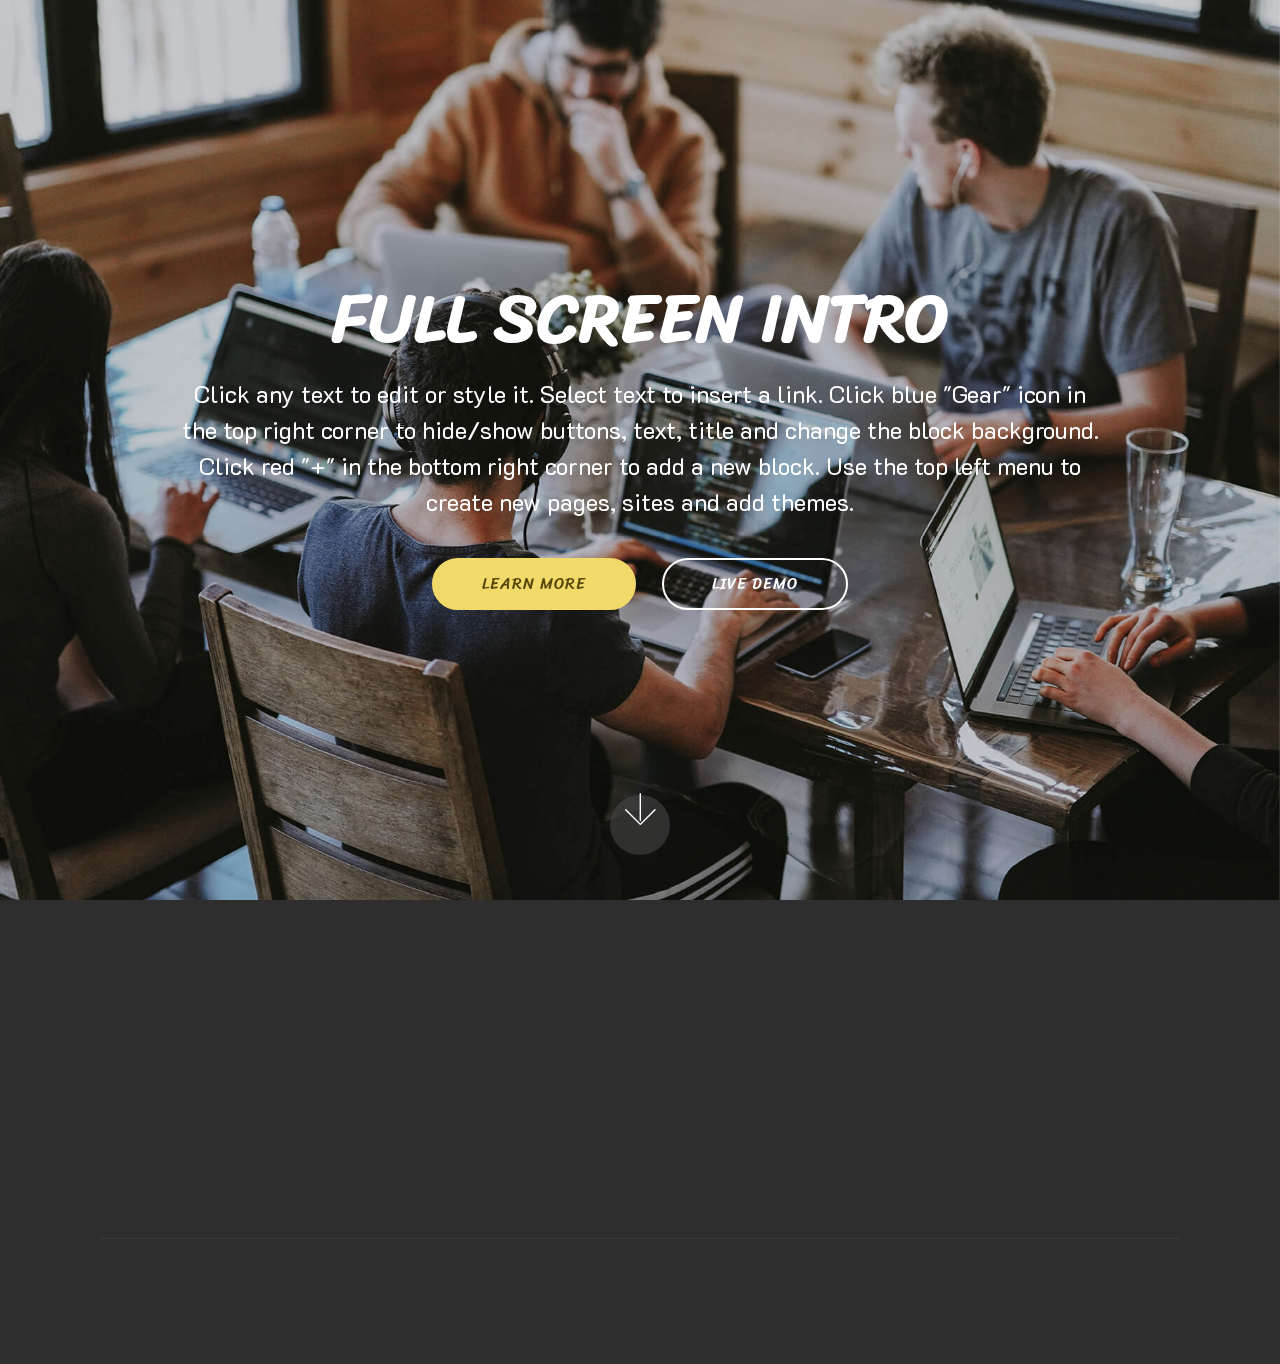
==== commit 2b072744: "create github pages" ====
--- a/index.html
+++ b/index.html
@@ -6,7 +6,7 @@
   <meta http-equiv="X-UA-Compatible" content="IE=edge">
   <meta name="generator" content="Mobirise v4.10.15, mobirise.com">
   <meta name="viewport" content="width=device-width, initial-scale=1, minimum-scale=1">
-  <link rel="shortcut icon" href="assets/images/logo2.png" type="image/x-icon">
+  <link rel="shortcut icon" href="assets/images/logo4.png" type="image/x-icon">
   <meta name="description" content="">
   
   <title>Home</title>
@@ -17,7 +17,6 @@
   <link rel="stylesheet" href="assets/socicon/css/styles.css">
   <link rel="stylesheet" href="assets/tether/tether.min.css">
   <link rel="stylesheet" href="assets/animatecss/animate.min.css">
-  <link rel="stylesheet" href="assets/dropdown/css/style.css">
   <link rel="stylesheet" href="assets/theme/css/style.css">
   <link rel="preload" as="style" href="assets/mobirise/css/mbr-additional.css"><link rel="stylesheet" href="assets/mobirise/css/mbr-additional.css" type="text/css">
   
@@ -25,55 +24,7 @@
   
 </head>
 <body>
-  <section class="menu cid-qTkzRZLJNu" once="menu" id="menu1-0">
-
-    
-
-    <nav class="navbar navbar-expand beta-menu navbar-dropdown align-items-center navbar-fixed-top collapsed">
-        <button class="navbar-toggler navbar-toggler-right" type="button" data-toggle="collapse" data-target="#navbarSupportedContent" aria-controls="navbarSupportedContent" aria-expanded="false" aria-label="Toggle navigation">
-            <div class="hamburger">
-                <span></span>
-                <span></span>
-                <span></span>
-                <span></span>
-            </div>
-        </button>
-        <div class="menu-logo">
-            <div class="navbar-brand">
-                <span class="navbar-logo">
-                    <a href="https://mobirise.com">
-                         <img src="assets/images/logo2.png" alt="Mobirise" style="height: 3.8rem;">
-                    </a>
-                </span>
-                <span class="navbar-caption-wrap"><a class="navbar-caption text-white display-4" href="https://mobirise.com">
-                        MOBIRISE
-                    </a></span>
-            </div>
-        </div>
-        <div class="collapse navbar-collapse" id="navbarSupportedContent">
-            <ul class="navbar-nav nav-dropdown" data-app-modern-menu="true"><li class="nav-item">
-                    <a class="nav-link link text-white display-4" href="https://mobirise.com">
-                        <span class="mbri-home mbr-iconfont mbr-iconfont-btn"></span>
-                        Services
-                    </a>
-                </li>
-                <li class="nav-item">
-                    <a class="nav-link link text-white display-4" href="https://mobirise.com">
-                        <span class="mbri-search mbr-iconfont mbr-iconfont-btn"></span>
-                        About Us
-                    </a>
-                </li></ul>
-            <div class="navbar-buttons mbr-section-btn">
-                <a class="btn btn-sm btn-primary display-4" href="https://mobirise.com">
-                    <span class="mbri-save mbr-iconfont mbr-iconfont-btn "></span>
-                    Try It Now!
-                </a>
-            </div>
-        </div>
-    </nav>
-</section>
-
-<section class="engine"><a href="https://mobirise.info/g">build a site</a></section><section class="cid-qTkA127IK8 mbr-fullscreen mbr-parallax-background" id="header2-1">
+  <section class="cid-qTkA127IK8 mbr-fullscreen mbr-parallax-background" id="header2-1">
 
     
 
@@ -103,7 +54,7 @@
     </div>
 </section>
 
-<section class="cid-qTkAaeaxX5" id="footer1-2">
+<section class="engine"><a href="https://mobirise.info/x">css templates</a></section><section class="cid-qTkAaeaxX5" id="footer1-2">
 
     
 
@@ -203,13 +154,10 @@
   <script src="assets/web/assets/jquery/jquery.min.js"></script>
   <script src="assets/popper/popper.min.js"></script>
   <script src="assets/bootstrap/js/bootstrap.min.js"></script>
+  <script src="assets/tether/tether.min.js"></script>
+  <script src="assets/parallax/jarallax.min.js"></script>
+  <script src="assets/viewportchecker/jquery.viewportchecker.js"></script>
   <script src="assets/smoothscroll/smooth-scroll.js"></script>
-  <script src="assets/tether/tether.min.js"></script>
-  <script src="assets/touchswipe/jquery.touch-swipe.min.js"></script>
-  <script src="assets/viewportchecker/jquery.viewportchecker.js"></script>
-  <script src="assets/parallax/jarallax.min.js"></script>
-  <script src="assets/dropdown/js/nav-dropdown.js"></script>
-  <script src="assets/dropdown/js/navbar-dropdown.js"></script>
   <script src="assets/theme/js/script.js"></script>
   
   
--- a/assets/mobirise/css/mbr-additional.css
+++ b/assets/mobirise/css/mbr-additional.css
@@ -711,387 +711,6 @@
 section.lazy-placeholder:after {
   opacity: 0.3;
 }
-.cid-qTkzRZLJNu .navbar {
-  padding: .5rem 0;
-  background: #333333;
-  transition: none;
-  min-height: 77px;
-}
-.cid-qTkzRZLJNu .navbar-dropdown.bg-color.transparent.opened {
-  background: #333333;
-}
-.cid-qTkzRZLJNu a {
-  font-style: normal;
-}
-.cid-qTkzRZLJNu .nav-item span {
-  padding-right: 0.4em;
-  line-height: 0.5em;
-  vertical-align: text-bottom;
-  position: relative;
-  text-decoration: none;
-}
-.cid-qTkzRZLJNu .nav-item a {
-  display: flex;
-  align-items: center;
-  justify-content: center;
-  padding: 0.7rem 0 !important;
-  margin: 0rem .65rem !important;
-}
-.cid-qTkzRZLJNu .nav-item:focus,
-.cid-qTkzRZLJNu .nav-link:focus {
-  outline: none;
-}
-.cid-qTkzRZLJNu .btn {
-  padding: 0.4rem 1.5rem;
-  display: inline-flex;
-  align-items: center;
-}
-.cid-qTkzRZLJNu .btn .mbr-iconfont {
-  font-size: 1.6rem;
-}
-.cid-qTkzRZLJNu .menu-logo {
-  margin-right: auto;
-}
-.cid-qTkzRZLJNu .menu-logo .navbar-brand {
-  display: flex;
-  margin-left: 5rem;
-  padding: 0;
-  transition: padding .2s;
-  min-height: 3.8rem;
-  align-items: center;
-}
-.cid-qTkzRZLJNu .menu-logo .navbar-brand .navbar-caption-wrap {
-  display: -webkit-flex;
-  -webkit-align-items: center;
-  align-items: center;
-  word-break: break-word;
-  min-width: 7rem;
-  margin: .3rem 0;
-}
-.cid-qTkzRZLJNu .menu-logo .navbar-brand .navbar-caption-wrap .navbar-caption {
-  line-height: 1.2rem !important;
-  padding-right: 2rem;
-}
-.cid-qTkzRZLJNu .menu-logo .navbar-brand .navbar-logo {
-  font-size: 4rem;
-  transition: font-size 0.25s;
-}
-.cid-qTkzRZLJNu .menu-logo .navbar-brand .navbar-logo img {
-  display: flex;
-}
-.cid-qTkzRZLJNu .menu-logo .navbar-brand .navbar-logo .mbr-iconfont {
-  transition: font-size 0.25s;
-}
-.cid-qTkzRZLJNu .navbar-toggleable-sm .navbar-collapse {
-  justify-content: flex-end;
-  -webkit-justify-content: flex-end;
-  padding-right: 5rem;
-  width: auto;
-}
-.cid-qTkzRZLJNu .navbar-toggleable-sm .navbar-collapse .navbar-nav {
-  flex-wrap: wrap;
-  -webkit-flex-wrap: wrap;
-  padding-left: 0;
-}
-.cid-qTkzRZLJNu .navbar-toggleable-sm .navbar-collapse .navbar-nav .nav-item {
-  -webkit-align-self: center;
-  align-self: center;
-}
-.cid-qTkzRZLJNu .navbar-toggleable-sm .navbar-collapse .navbar-buttons {
-  padding-left: 0;
-  padding-bottom: 0;
-}
-.cid-qTkzRZLJNu .dropdown .dropdown-menu {
-  background: #333333;
-  display: none;
-  position: absolute;
-  min-width: 5rem;
-  padding-top: 1.4rem;
-  padding-bottom: 1.4rem;
-  text-align: left;
-}
-.cid-qTkzRZLJNu .dropdown .dropdown-menu .dropdown-item {
-  width: auto;
-  padding: 0.235em 1.5385em 0.235em 1.5385em !important;
-}
-.cid-qTkzRZLJNu .dropdown .dropdown-menu .dropdown-item::after {
-  right: 0.5rem;
-}
-.cid-qTkzRZLJNu .dropdown .dropdown-menu .dropdown-submenu {
-  margin: 0;
-}
-.cid-qTkzRZLJNu .dropdown.open > .dropdown-menu {
-  display: block;
-}
-.cid-qTkzRZLJNu .navbar-toggleable-sm.opened:after {
-  position: absolute;
-  width: 100vw;
-  height: 100vh;
-  content: '';
-  background-color: rgba(0, 0, 0, 0.1);
-  left: 0;
-  bottom: 0;
-  transform: translateY(100%);
-  -webkit-transform: translateY(100%);
-  z-index: 1000;
-}
-.cid-qTkzRZLJNu .navbar.navbar-short {
-  min-height: 60px;
-  transition: all .2s;
-}
-.cid-qTkzRZLJNu .navbar.navbar-short .navbar-toggler-right {
-  top: 20px;
-}
-.cid-qTkzRZLJNu .navbar.navbar-short .navbar-logo a {
-  font-size: 2.5rem !important;
-  line-height: 2.5rem;
-  transition: font-size 0.25s;
-}
-.cid-qTkzRZLJNu .navbar.navbar-short .navbar-logo a .mbr-iconfont {
-  font-size: 2.5rem !important;
-}
-.cid-qTkzRZLJNu .navbar.navbar-short .navbar-logo a img {
-  height: 3rem !important;
-}
-.cid-qTkzRZLJNu .navbar.navbar-short .navbar-brand {
-  min-height: 3rem;
-}
-.cid-qTkzRZLJNu button.navbar-toggler {
-  width: 31px;
-  height: 18px;
-  cursor: pointer;
-  transition: all .2s;
-  top: 1.5rem;
-  right: 1rem;
-}
-.cid-qTkzRZLJNu button.navbar-toggler:focus {
-  outline: none;
-}
-.cid-qTkzRZLJNu button.navbar-toggler .hamburger span {
-  position: absolute;
-  right: 0;
-  width: 30px;
-  height: 2px;
-  border-right: 5px;
-  background-color: #ffffff;
-}
-.cid-qTkzRZLJNu button.navbar-toggler .hamburger span:nth-child(1) {
-  top: 0;
-  transition: all .2s;
-}
-.cid-qTkzRZLJNu button.navbar-toggler .hamburger span:nth-child(2) {
-  top: 8px;
-  transition: all .15s;
-}
-.cid-qTkzRZLJNu button.navbar-toggler .hamburger span:nth-child(3) {
-  top: 8px;
-  transition: all .15s;
-}
-.cid-qTkzRZLJNu button.navbar-toggler .hamburger span:nth-child(4) {
-  top: 16px;
-  transition: all .2s;
-}
-.cid-qTkzRZLJNu nav.opened .hamburger span:nth-child(1) {
-  top: 8px;
-  width: 0;
-  opacity: 0;
-  right: 50%;
-  transition: all .2s;
-}
-.cid-qTkzRZLJNu nav.opened .hamburger span:nth-child(2) {
-  -webkit-transform: rotate(45deg);
-  transform: rotate(45deg);
-  transition: all .25s;
-}
-.cid-qTkzRZLJNu nav.opened .hamburger span:nth-child(3) {
-  -webkit-transform: rotate(-45deg);
-  transform: rotate(-45deg);
-  transition: all .25s;
-}
-.cid-qTkzRZLJNu nav.opened .hamburger span:nth-child(4) {
-  top: 8px;
-  width: 0;
-  opacity: 0;
-  right: 50%;
-  transition: all .2s;
-}
-.cid-qTkzRZLJNu .collapsed.navbar-expand {
-  flex-direction: column;
-}
-.cid-qTkzRZLJNu .collapsed .btn {
-  display: flex;
-}
-.cid-qTkzRZLJNu .collapsed .navbar-collapse {
-  display: none !important;
-  padding-right: 0 !important;
-}
-.cid-qTkzRZLJNu .collapsed .navbar-collapse.collapsing,
-.cid-qTkzRZLJNu .collapsed .navbar-collapse.show {
-  display: block !important;
-}
-.cid-qTkzRZLJNu .collapsed .navbar-collapse.collapsing .navbar-nav,
-.cid-qTkzRZLJNu .collapsed .navbar-collapse.show .navbar-nav {
-  display: block;
-  text-align: center;
-}
-.cid-qTkzRZLJNu .collapsed .navbar-collapse.collapsing .navbar-nav .nav-item,
-.cid-qTkzRZLJNu .collapsed .navbar-collapse.show .navbar-nav .nav-item {
-  clear: both;
-}
-.cid-qTkzRZLJNu .collapsed .navbar-collapse.collapsing .navbar-buttons,
-.cid-qTkzRZLJNu .collapsed .navbar-collapse.show .navbar-buttons {
-  text-align: center;
-}
-.cid-qTkzRZLJNu .collapsed .navbar-collapse.collapsing .navbar-buttons:last-child,
-.cid-qTkzRZLJNu .collapsed .navbar-collapse.show .navbar-buttons:last-child {
-  margin-bottom: 1rem;
-}
-.cid-qTkzRZLJNu .collapsed button.navbar-toggler {
-  display: block;
-}
-.cid-qTkzRZLJNu .collapsed .navbar-brand {
-  margin-left: 1rem !important;
-}
-.cid-qTkzRZLJNu .collapsed .navbar-toggleable-sm {
-  flex-direction: column;
-  -webkit-flex-direction: column;
-}
-.cid-qTkzRZLJNu .collapsed .dropdown .dropdown-menu {
-  width: 100%;
-  text-align: center;
-  position: relative;
-  opacity: 0;
-  display: block;
-  height: 0;
-  visibility: hidden;
-  padding: 0;
-  transition-duration: .5s;
-  transition-property: opacity,padding,height;
-}
-.cid-qTkzRZLJNu .collapsed .dropdown.open > .dropdown-menu {
-  position: relative;
-  opacity: 1;
-  height: auto;
-  padding: 1.4rem 0;
-  visibility: visible;
-}
-.cid-qTkzRZLJNu .collapsed .dropdown .dropdown-submenu {
-  left: 0;
-  text-align: center;
-  width: 100%;
-}
-.cid-qTkzRZLJNu .collapsed .dropdown .dropdown-toggle[data-toggle="dropdown-submenu"]::after {
-  margin-top: 0;
-  position: inherit;
-  right: 0;
-  top: 50%;
-  display: inline-block;
-  width: 0;
-  height: 0;
-  margin-left: .3em;
-  vertical-align: middle;
-  content: "";
-  border-top: .30em solid;
-  border-right: .30em solid transparent;
-  border-left: .30em solid transparent;
-}
-@media (max-width: 991px) {
-  .cid-qTkzRZLJNu .navbar-expand {
-    flex-direction: column;
-  }
-  .cid-qTkzRZLJNu img {
-    height: 3.8rem !important;
-  }
-  .cid-qTkzRZLJNu .btn {
-    display: flex;
-  }
-  .cid-qTkzRZLJNu button.navbar-toggler {
-    display: block;
-  }
-  .cid-qTkzRZLJNu .navbar-brand {
-    margin-left: 1rem !important;
-  }
-  .cid-qTkzRZLJNu .navbar-toggleable-sm {
-    flex-direction: column;
-    -webkit-flex-direction: column;
-  }
-  .cid-qTkzRZLJNu .navbar-collapse {
-    display: none !important;
-    padding-right: 0 !important;
-  }
-  .cid-qTkzRZLJNu .navbar-collapse.collapsing,
-  .cid-qTkzRZLJNu .navbar-collapse.show {
-    display: block !important;
-  }
-  .cid-qTkzRZLJNu .navbar-collapse.collapsing .navbar-nav,
-  .cid-qTkzRZLJNu .navbar-collapse.show .navbar-nav {
-    display: block;
-    text-align: center;
-  }
-  .cid-qTkzRZLJNu .navbar-collapse.collapsing .navbar-nav .nav-item,
-  .cid-qTkzRZLJNu .navbar-collapse.show .navbar-nav .nav-item {
-    clear: both;
-  }
-  .cid-qTkzRZLJNu .navbar-collapse.collapsing .navbar-buttons,
-  .cid-qTkzRZLJNu .navbar-collapse.show .navbar-buttons {
-    text-align: center;
-  }
-  .cid-qTkzRZLJNu .navbar-collapse.collapsing .navbar-buttons:last-child,
-  .cid-qTkzRZLJNu .navbar-collapse.show .navbar-buttons:last-child {
-    margin-bottom: 1rem;
-  }
-  .cid-qTkzRZLJNu .dropdown .dropdown-menu {
-    width: 100%;
-    text-align: center;
-    position: relative;
-    opacity: 0;
-    display: block;
-    height: 0;
-    visibility: hidden;
-    padding: 0;
-    transition-duration: .5s;
-    transition-property: opacity,padding,height;
-  }
-  .cid-qTkzRZLJNu .dropdown.open > .dropdown-menu {
-    position: relative;
-    opacity: 1;
-    height: auto;
-    padding: 1.4rem 0;
-    visibility: visible;
-  }
-  .cid-qTkzRZLJNu .dropdown .dropdown-submenu {
-    left: 0;
-    text-align: center;
-    width: 100%;
-  }
-  .cid-qTkzRZLJNu .dropdown .dropdown-toggle[data-toggle="dropdown-submenu"]::after {
-    margin-top: 0;
-    position: inherit;
-    right: 0;
-    top: 50%;
-    display: inline-block;
-    width: 0;
-    height: 0;
-    margin-left: .3em;
-    vertical-align: middle;
-    content: "";
-    border-top: .30em solid;
-    border-right: .30em solid transparent;
-    border-left: .30em solid transparent;
-  }
-}
-@media (min-width: 767px) {
-  .cid-qTkzRZLJNu .menu-logo {
-    flex-shrink: 0;
-  }
-}
-.cid-qTkzRZLJNu .navbar-collapse {
-  flex-basis: auto;
-}
-.cid-qTkzRZLJNu .nav-link:hover,
-.cid-qTkzRZLJNu .dropdown-item:hover {
-  color: #c1c1c1 !important;
-}
 .cid-qTkA127IK8 {
   background-image: url("../../../assets/images/background4.jpg");
 }
@@ -1162,770 +781,8 @@
     -webkit-justify-content: center;
   }
 }
-.cid-qTkzRZLJNu .navbar {
-  padding: .5rem 0;
-  background: #333333;
-  transition: none;
-  min-height: 77px;
-}
-.cid-qTkzRZLJNu .navbar-dropdown.bg-color.transparent.opened {
-  background: #333333;
-}
-.cid-qTkzRZLJNu a {
-  font-style: normal;
-}
-.cid-qTkzRZLJNu .nav-item span {
-  padding-right: 0.4em;
-  line-height: 0.5em;
-  vertical-align: text-bottom;
-  position: relative;
-  text-decoration: none;
-}
-.cid-qTkzRZLJNu .nav-item a {
-  display: flex;
-  align-items: center;
-  justify-content: center;
-  padding: 0.7rem 0 !important;
-  margin: 0rem .65rem !important;
-}
-.cid-qTkzRZLJNu .nav-item:focus,
-.cid-qTkzRZLJNu .nav-link:focus {
-  outline: none;
-}
-.cid-qTkzRZLJNu .btn {
-  padding: 0.4rem 1.5rem;
-  display: inline-flex;
-  align-items: center;
-}
-.cid-qTkzRZLJNu .btn .mbr-iconfont {
-  font-size: 1.6rem;
-}
-.cid-qTkzRZLJNu .menu-logo {
-  margin-right: auto;
-}
-.cid-qTkzRZLJNu .menu-logo .navbar-brand {
-  display: flex;
-  margin-left: 5rem;
-  padding: 0;
-  transition: padding .2s;
-  min-height: 3.8rem;
-  align-items: center;
-}
-.cid-qTkzRZLJNu .menu-logo .navbar-brand .navbar-caption-wrap {
-  display: -webkit-flex;
-  -webkit-align-items: center;
-  align-items: center;
-  word-break: break-word;
-  min-width: 7rem;
-  margin: .3rem 0;
-}
-.cid-qTkzRZLJNu .menu-logo .navbar-brand .navbar-caption-wrap .navbar-caption {
-  line-height: 1.2rem !important;
-  padding-right: 2rem;
-}
-.cid-qTkzRZLJNu .menu-logo .navbar-brand .navbar-logo {
-  font-size: 4rem;
-  transition: font-size 0.25s;
-}
-.cid-qTkzRZLJNu .menu-logo .navbar-brand .navbar-logo img {
-  display: flex;
-}
-.cid-qTkzRZLJNu .menu-logo .navbar-brand .navbar-logo .mbr-iconfont {
-  transition: font-size 0.25s;
-}
-.cid-qTkzRZLJNu .navbar-toggleable-sm .navbar-collapse {
-  justify-content: flex-end;
-  -webkit-justify-content: flex-end;
-  padding-right: 5rem;
-  width: auto;
-}
-.cid-qTkzRZLJNu .navbar-toggleable-sm .navbar-collapse .navbar-nav {
-  flex-wrap: wrap;
-  -webkit-flex-wrap: wrap;
-  padding-left: 0;
-}
-.cid-qTkzRZLJNu .navbar-toggleable-sm .navbar-collapse .navbar-nav .nav-item {
-  -webkit-align-self: center;
-  align-self: center;
-}
-.cid-qTkzRZLJNu .navbar-toggleable-sm .navbar-collapse .navbar-buttons {
-  padding-left: 0;
-  padding-bottom: 0;
-}
-.cid-qTkzRZLJNu .dropdown .dropdown-menu {
-  background: #333333;
-  display: none;
-  position: absolute;
-  min-width: 5rem;
-  padding-top: 1.4rem;
-  padding-bottom: 1.4rem;
-  text-align: left;
-}
-.cid-qTkzRZLJNu .dropdown .dropdown-menu .dropdown-item {
-  width: auto;
-  padding: 0.235em 1.5385em 0.235em 1.5385em !important;
-}
-.cid-qTkzRZLJNu .dropdown .dropdown-menu .dropdown-item::after {
-  right: 0.5rem;
-}
-.cid-qTkzRZLJNu .dropdown .dropdown-menu .dropdown-submenu {
-  margin: 0;
-}
-.cid-qTkzRZLJNu .dropdown.open > .dropdown-menu {
-  display: block;
-}
-.cid-qTkzRZLJNu .navbar-toggleable-sm.opened:after {
-  position: absolute;
-  width: 100vw;
-  height: 100vh;
-  content: '';
-  background-color: rgba(0, 0, 0, 0.1);
-  left: 0;
-  bottom: 0;
-  transform: translateY(100%);
-  -webkit-transform: translateY(100%);
-  z-index: 1000;
-}
-.cid-qTkzRZLJNu .navbar.navbar-short {
-  min-height: 60px;
-  transition: all .2s;
-}
-.cid-qTkzRZLJNu .navbar.navbar-short .navbar-toggler-right {
-  top: 20px;
-}
-.cid-qTkzRZLJNu .navbar.navbar-short .navbar-logo a {
-  font-size: 2.5rem !important;
-  line-height: 2.5rem;
-  transition: font-size 0.25s;
-}
-.cid-qTkzRZLJNu .navbar.navbar-short .navbar-logo a .mbr-iconfont {
-  font-size: 2.5rem !important;
-}
-.cid-qTkzRZLJNu .navbar.navbar-short .navbar-logo a img {
-  height: 3rem !important;
-}
-.cid-qTkzRZLJNu .navbar.navbar-short .navbar-brand {
-  min-height: 3rem;
-}
-.cid-qTkzRZLJNu button.navbar-toggler {
-  width: 31px;
-  height: 18px;
-  cursor: pointer;
-  transition: all .2s;
-  top: 1.5rem;
-  right: 1rem;
-}
-.cid-qTkzRZLJNu button.navbar-toggler:focus {
-  outline: none;
-}
-.cid-qTkzRZLJNu button.navbar-toggler .hamburger span {
-  position: absolute;
-  right: 0;
-  width: 30px;
-  height: 2px;
-  border-right: 5px;
-  background-color: #ffffff;
-}
-.cid-qTkzRZLJNu button.navbar-toggler .hamburger span:nth-child(1) {
-  top: 0;
-  transition: all .2s;
-}
-.cid-qTkzRZLJNu button.navbar-toggler .hamburger span:nth-child(2) {
-  top: 8px;
-  transition: all .15s;
-}
-.cid-qTkzRZLJNu button.navbar-toggler .hamburger span:nth-child(3) {
-  top: 8px;
-  transition: all .15s;
-}
-.cid-qTkzRZLJNu button.navbar-toggler .hamburger span:nth-child(4) {
-  top: 16px;
-  transition: all .2s;
-}
-.cid-qTkzRZLJNu nav.opened .hamburger span:nth-child(1) {
-  top: 8px;
-  width: 0;
-  opacity: 0;
-  right: 50%;
-  transition: all .2s;
-}
-.cid-qTkzRZLJNu nav.opened .hamburger span:nth-child(2) {
-  -webkit-transform: rotate(45deg);
-  transform: rotate(45deg);
-  transition: all .25s;
-}
-.cid-qTkzRZLJNu nav.opened .hamburger span:nth-child(3) {
-  -webkit-transform: rotate(-45deg);
-  transform: rotate(-45deg);
-  transition: all .25s;
-}
-.cid-qTkzRZLJNu nav.opened .hamburger span:nth-child(4) {
-  top: 8px;
-  width: 0;
-  opacity: 0;
-  right: 50%;
-  transition: all .2s;
-}
-.cid-qTkzRZLJNu .collapsed.navbar-expand {
-  flex-direction: column;
-}
-.cid-qTkzRZLJNu .collapsed .btn {
-  display: flex;
-}
-.cid-qTkzRZLJNu .collapsed .navbar-collapse {
-  display: none !important;
-  padding-right: 0 !important;
-}
-.cid-qTkzRZLJNu .collapsed .navbar-collapse.collapsing,
-.cid-qTkzRZLJNu .collapsed .navbar-collapse.show {
-  display: block !important;
-}
-.cid-qTkzRZLJNu .collapsed .navbar-collapse.collapsing .navbar-nav,
-.cid-qTkzRZLJNu .collapsed .navbar-collapse.show .navbar-nav {
-  display: block;
-  text-align: center;
-}
-.cid-qTkzRZLJNu .collapsed .navbar-collapse.collapsing .navbar-nav .nav-item,
-.cid-qTkzRZLJNu .collapsed .navbar-collapse.show .navbar-nav .nav-item {
-  clear: both;
-}
-.cid-qTkzRZLJNu .collapsed .navbar-collapse.collapsing .navbar-buttons,
-.cid-qTkzRZLJNu .collapsed .navbar-collapse.show .navbar-buttons {
-  text-align: center;
-}
-.cid-qTkzRZLJNu .collapsed .navbar-collapse.collapsing .navbar-buttons:last-child,
-.cid-qTkzRZLJNu .collapsed .navbar-collapse.show .navbar-buttons:last-child {
-  margin-bottom: 1rem;
-}
-.cid-qTkzRZLJNu .collapsed button.navbar-toggler {
-  display: block;
-}
-.cid-qTkzRZLJNu .collapsed .navbar-brand {
-  margin-left: 1rem !important;
-}
-.cid-qTkzRZLJNu .collapsed .navbar-toggleable-sm {
-  flex-direction: column;
-  -webkit-flex-direction: column;
-}
-.cid-qTkzRZLJNu .collapsed .dropdown .dropdown-menu {
-  width: 100%;
-  text-align: center;
-  position: relative;
-  opacity: 0;
-  display: block;
-  height: 0;
-  visibility: hidden;
-  padding: 0;
-  transition-duration: .5s;
-  transition-property: opacity,padding,height;
-}
-.cid-qTkzRZLJNu .collapsed .dropdown.open > .dropdown-menu {
-  position: relative;
-  opacity: 1;
-  height: auto;
-  padding: 1.4rem 0;
-  visibility: visible;
-}
-.cid-qTkzRZLJNu .collapsed .dropdown .dropdown-submenu {
-  left: 0;
-  text-align: center;
-  width: 100%;
-}
-.cid-qTkzRZLJNu .collapsed .dropdown .dropdown-toggle[data-toggle="dropdown-submenu"]::after {
-  margin-top: 0;
-  position: inherit;
-  right: 0;
-  top: 50%;
-  display: inline-block;
-  width: 0;
-  height: 0;
-  margin-left: .3em;
-  vertical-align: middle;
-  content: "";
-  border-top: .30em solid;
-  border-right: .30em solid transparent;
-  border-left: .30em solid transparent;
-}
-@media (max-width: 991px) {
-  .cid-qTkzRZLJNu .navbar-expand {
-    flex-direction: column;
-  }
-  .cid-qTkzRZLJNu img {
-    height: 3.8rem !important;
-  }
-  .cid-qTkzRZLJNu .btn {
-    display: flex;
-  }
-  .cid-qTkzRZLJNu button.navbar-toggler {
-    display: block;
-  }
-  .cid-qTkzRZLJNu .navbar-brand {
-    margin-left: 1rem !important;
-  }
-  .cid-qTkzRZLJNu .navbar-toggleable-sm {
-    flex-direction: column;
-    -webkit-flex-direction: column;
-  }
-  .cid-qTkzRZLJNu .navbar-collapse {
-    display: none !important;
-    padding-right: 0 !important;
-  }
-  .cid-qTkzRZLJNu .navbar-collapse.collapsing,
-  .cid-qTkzRZLJNu .navbar-collapse.show {
-    display: block !important;
-  }
-  .cid-qTkzRZLJNu .navbar-collapse.collapsing .navbar-nav,
-  .cid-qTkzRZLJNu .navbar-collapse.show .navbar-nav {
-    display: block;
-    text-align: center;
-  }
-  .cid-qTkzRZLJNu .navbar-collapse.collapsing .navbar-nav .nav-item,
-  .cid-qTkzRZLJNu .navbar-collapse.show .navbar-nav .nav-item {
-    clear: both;
-  }
-  .cid-qTkzRZLJNu .navbar-collapse.collapsing .navbar-buttons,
-  .cid-qTkzRZLJNu .navbar-collapse.show .navbar-buttons {
-    text-align: center;
-  }
-  .cid-qTkzRZLJNu .navbar-collapse.collapsing .navbar-buttons:last-child,
-  .cid-qTkzRZLJNu .navbar-collapse.show .navbar-buttons:last-child {
-    margin-bottom: 1rem;
-  }
-  .cid-qTkzRZLJNu .dropdown .dropdown-menu {
-    width: 100%;
-    text-align: center;
-    position: relative;
-    opacity: 0;
-    display: block;
-    height: 0;
-    visibility: hidden;
-    padding: 0;
-    transition-duration: .5s;
-    transition-property: opacity,padding,height;
-  }
-  .cid-qTkzRZLJNu .dropdown.open > .dropdown-menu {
-    position: relative;
-    opacity: 1;
-    height: auto;
-    padding: 1.4rem 0;
-    visibility: visible;
-  }
-  .cid-qTkzRZLJNu .dropdown .dropdown-submenu {
-    left: 0;
-    text-align: center;
-    width: 100%;
-  }
-  .cid-qTkzRZLJNu .dropdown .dropdown-toggle[data-toggle="dropdown-submenu"]::after {
-    margin-top: 0;
-    position: inherit;
-    right: 0;
-    top: 50%;
-    display: inline-block;
-    width: 0;
-    height: 0;
-    margin-left: .3em;
-    vertical-align: middle;
-    content: "";
-    border-top: .30em solid;
-    border-right: .30em solid transparent;
-    border-left: .30em solid transparent;
-  }
-}
-@media (min-width: 767px) {
-  .cid-qTkzRZLJNu .menu-logo {
-    flex-shrink: 0;
-  }
-}
-.cid-qTkzRZLJNu .navbar-collapse {
-  flex-basis: auto;
-}
-.cid-qTkzRZLJNu .nav-link:hover,
-.cid-qTkzRZLJNu .dropdown-item:hover {
-  color: #c1c1c1 !important;
-}
 .cid-rEd5Mtl340 {
   background-image: url("../../../assets/images/56835568-2192303647518477-8489342132895612928-o-1800x1200.jpg");
-}
-.cid-qTkzRZLJNu .navbar {
-  padding: .5rem 0;
-  background: #333333;
-  transition: none;
-  min-height: 77px;
-}
-.cid-qTkzRZLJNu .navbar-dropdown.bg-color.transparent.opened {
-  background: #333333;
-}
-.cid-qTkzRZLJNu a {
-  font-style: normal;
-}
-.cid-qTkzRZLJNu .nav-item span {
-  padding-right: 0.4em;
-  line-height: 0.5em;
-  vertical-align: text-bottom;
-  position: relative;
-  text-decoration: none;
-}
-.cid-qTkzRZLJNu .nav-item a {
-  display: flex;
-  align-items: center;
-  justify-content: center;
-  padding: 0.7rem 0 !important;
-  margin: 0rem .65rem !important;
-}
-.cid-qTkzRZLJNu .nav-item:focus,
-.cid-qTkzRZLJNu .nav-link:focus {
-  outline: none;
-}
-.cid-qTkzRZLJNu .btn {
-  padding: 0.4rem 1.5rem;
-  display: inline-flex;
-  align-items: center;
-}
-.cid-qTkzRZLJNu .btn .mbr-iconfont {
-  font-size: 1.6rem;
-}
-.cid-qTkzRZLJNu .menu-logo {
-  margin-right: auto;
-}
-.cid-qTkzRZLJNu .menu-logo .navbar-brand {
-  display: flex;
-  margin-left: 5rem;
-  padding: 0;
-  transition: padding .2s;
-  min-height: 3.8rem;
-  align-items: center;
-}
-.cid-qTkzRZLJNu .menu-logo .navbar-brand .navbar-caption-wrap {
-  display: -webkit-flex;
-  -webkit-align-items: center;
-  align-items: center;
-  word-break: break-word;
-  min-width: 7rem;
-  margin: .3rem 0;
-}
-.cid-qTkzRZLJNu .menu-logo .navbar-brand .navbar-caption-wrap .navbar-caption {
-  line-height: 1.2rem !important;
-  padding-right: 2rem;
-}
-.cid-qTkzRZLJNu .menu-logo .navbar-brand .navbar-logo {
-  font-size: 4rem;
-  transition: font-size 0.25s;
-}
-.cid-qTkzRZLJNu .menu-logo .navbar-brand .navbar-logo img {
-  display: flex;
-}
-.cid-qTkzRZLJNu .menu-logo .navbar-brand .navbar-logo .mbr-iconfont {
-  transition: font-size 0.25s;
-}
-.cid-qTkzRZLJNu .navbar-toggleable-sm .navbar-collapse {
-  justify-content: flex-end;
-  -webkit-justify-content: flex-end;
-  padding-right: 5rem;
-  width: auto;
-}
-.cid-qTkzRZLJNu .navbar-toggleable-sm .navbar-collapse .navbar-nav {
-  flex-wrap: wrap;
-  -webkit-flex-wrap: wrap;
-  padding-left: 0;
-}
-.cid-qTkzRZLJNu .navbar-toggleable-sm .navbar-collapse .navbar-nav .nav-item {
-  -webkit-align-self: center;
-  align-self: center;
-}
-.cid-qTkzRZLJNu .navbar-toggleable-sm .navbar-collapse .navbar-buttons {
-  padding-left: 0;
-  padding-bottom: 0;
-}
-.cid-qTkzRZLJNu .dropdown .dropdown-menu {
-  background: #333333;
-  display: none;
-  position: absolute;
-  min-width: 5rem;
-  padding-top: 1.4rem;
-  padding-bottom: 1.4rem;
-  text-align: left;
-}
-.cid-qTkzRZLJNu .dropdown .dropdown-menu .dropdown-item {
-  width: auto;
-  padding: 0.235em 1.5385em 0.235em 1.5385em !important;
-}
-.cid-qTkzRZLJNu .dropdown .dropdown-menu .dropdown-item::after {
-  right: 0.5rem;
-}
-.cid-qTkzRZLJNu .dropdown .dropdown-menu .dropdown-submenu {
-  margin: 0;
-}
-.cid-qTkzRZLJNu .dropdown.open > .dropdown-menu {
-  display: block;
-}
-.cid-qTkzRZLJNu .navbar-toggleable-sm.opened:after {
-  position: absolute;
-  width: 100vw;
-  height: 100vh;
-  content: '';
-  background-color: rgba(0, 0, 0, 0.1);
-  left: 0;
-  bottom: 0;
-  transform: translateY(100%);
-  -webkit-transform: translateY(100%);
-  z-index: 1000;
-}
-.cid-qTkzRZLJNu .navbar.navbar-short {
-  min-height: 60px;
-  transition: all .2s;
-}
-.cid-qTkzRZLJNu .navbar.navbar-short .navbar-toggler-right {
-  top: 20px;
-}
-.cid-qTkzRZLJNu .navbar.navbar-short .navbar-logo a {
-  font-size: 2.5rem !important;
-  line-height: 2.5rem;
-  transition: font-size 0.25s;
-}
-.cid-qTkzRZLJNu .navbar.navbar-short .navbar-logo a .mbr-iconfont {
-  font-size: 2.5rem !important;
-}
-.cid-qTkzRZLJNu .navbar.navbar-short .navbar-logo a img {
-  height: 3rem !important;
-}
-.cid-qTkzRZLJNu .navbar.navbar-short .navbar-brand {
-  min-height: 3rem;
-}
-.cid-qTkzRZLJNu button.navbar-toggler {
-  width: 31px;
-  height: 18px;
-  cursor: pointer;
-  transition: all .2s;
-  top: 1.5rem;
-  right: 1rem;
-}
-.cid-qTkzRZLJNu button.navbar-toggler:focus {
-  outline: none;
-}
-.cid-qTkzRZLJNu button.navbar-toggler .hamburger span {
-  position: absolute;
-  right: 0;
-  width: 30px;
-  height: 2px;
-  border-right: 5px;
-  background-color: #ffffff;
-}
-.cid-qTkzRZLJNu button.navbar-toggler .hamburger span:nth-child(1) {
-  top: 0;
-  transition: all .2s;
-}
-.cid-qTkzRZLJNu button.navbar-toggler .hamburger span:nth-child(2) {
-  top: 8px;
-  transition: all .15s;
-}
-.cid-qTkzRZLJNu button.navbar-toggler .hamburger span:nth-child(3) {
-  top: 8px;
-  transition: all .15s;
-}
-.cid-qTkzRZLJNu button.navbar-toggler .hamburger span:nth-child(4) {
-  top: 16px;
-  transition: all .2s;
-}
-.cid-qTkzRZLJNu nav.opened .hamburger span:nth-child(1) {
-  top: 8px;
-  width: 0;
-  opacity: 0;
-  right: 50%;
-  transition: all .2s;
-}
-.cid-qTkzRZLJNu nav.opened .hamburger span:nth-child(2) {
-  -webkit-transform: rotate(45deg);
-  transform: rotate(45deg);
-  transition: all .25s;
-}
-.cid-qTkzRZLJNu nav.opened .hamburger span:nth-child(3) {
-  -webkit-transform: rotate(-45deg);
-  transform: rotate(-45deg);
-  transition: all .25s;
-}
-.cid-qTkzRZLJNu nav.opened .hamburger span:nth-child(4) {
-  top: 8px;
-  width: 0;
-  opacity: 0;
-  right: 50%;
-  transition: all .2s;
-}
-.cid-qTkzRZLJNu .collapsed.navbar-expand {
-  flex-direction: column;
-}
-.cid-qTkzRZLJNu .collapsed .btn {
-  display: flex;
-}
-.cid-qTkzRZLJNu .collapsed .navbar-collapse {
-  display: none !important;
-  padding-right: 0 !important;
-}
-.cid-qTkzRZLJNu .collapsed .navbar-collapse.collapsing,
-.cid-qTkzRZLJNu .collapsed .navbar-collapse.show {
-  display: block !important;
-}
-.cid-qTkzRZLJNu .collapsed .navbar-collapse.collapsing .navbar-nav,
-.cid-qTkzRZLJNu .collapsed .navbar-collapse.show .navbar-nav {
-  display: block;
-  text-align: center;
-}
-.cid-qTkzRZLJNu .collapsed .navbar-collapse.collapsing .navbar-nav .nav-item,
-.cid-qTkzRZLJNu .collapsed .navbar-collapse.show .navbar-nav .nav-item {
-  clear: both;
-}
-.cid-qTkzRZLJNu .collapsed .navbar-collapse.collapsing .navbar-buttons,
-.cid-qTkzRZLJNu .collapsed .navbar-collapse.show .navbar-buttons {
-  text-align: center;
-}
-.cid-qTkzRZLJNu .collapsed .navbar-collapse.collapsing .navbar-buttons:last-child,
-.cid-qTkzRZLJNu .collapsed .navbar-collapse.show .navbar-buttons:last-child {
-  margin-bottom: 1rem;
-}
-.cid-qTkzRZLJNu .collapsed button.navbar-toggler {
-  display: block;
-}
-.cid-qTkzRZLJNu .collapsed .navbar-brand {
-  margin-left: 1rem !important;
-}
-.cid-qTkzRZLJNu .collapsed .navbar-toggleable-sm {
-  flex-direction: column;
-  -webkit-flex-direction: column;
-}
-.cid-qTkzRZLJNu .collapsed .dropdown .dropdown-menu {
-  width: 100%;
-  text-align: center;
-  position: relative;
-  opacity: 0;
-  display: block;
-  height: 0;
-  visibility: hidden;
-  padding: 0;
-  transition-duration: .5s;
-  transition-property: opacity,padding,height;
-}
-.cid-qTkzRZLJNu .collapsed .dropdown.open > .dropdown-menu {
-  position: relative;
-  opacity: 1;
-  height: auto;
-  padding: 1.4rem 0;
-  visibility: visible;
-}
-.cid-qTkzRZLJNu .collapsed .dropdown .dropdown-submenu {
-  left: 0;
-  text-align: center;
-  width: 100%;
-}
-.cid-qTkzRZLJNu .collapsed .dropdown .dropdown-toggle[data-toggle="dropdown-submenu"]::after {
-  margin-top: 0;
-  position: inherit;
-  right: 0;
-  top: 50%;
-  display: inline-block;
-  width: 0;
-  height: 0;
-  margin-left: .3em;
-  vertical-align: middle;
-  content: "";
-  border-top: .30em solid;
-  border-right: .30em solid transparent;
-  border-left: .30em solid transparent;
-}
-@media (max-width: 991px) {
-  .cid-qTkzRZLJNu .navbar-expand {
-    flex-direction: column;
-  }
-  .cid-qTkzRZLJNu img {
-    height: 3.8rem !important;
-  }
-  .cid-qTkzRZLJNu .btn {
-    display: flex;
-  }
-  .cid-qTkzRZLJNu button.navbar-toggler {
-    display: block;
-  }
-  .cid-qTkzRZLJNu .navbar-brand {
-    margin-left: 1rem !important;
-  }
-  .cid-qTkzRZLJNu .navbar-toggleable-sm {
-    flex-direction: column;
-    -webkit-flex-direction: column;
-  }
-  .cid-qTkzRZLJNu .navbar-collapse {
-    display: none !important;
-    padding-right: 0 !important;
-  }
-  .cid-qTkzRZLJNu .navbar-collapse.collapsing,
-  .cid-qTkzRZLJNu .navbar-collapse.show {
-    display: block !important;
-  }
-  .cid-qTkzRZLJNu .navbar-collapse.collapsing .navbar-nav,
-  .cid-qTkzRZLJNu .navbar-collapse.show .navbar-nav {
-    display: block;
-    text-align: center;
-  }
-  .cid-qTkzRZLJNu .navbar-collapse.collapsing .navbar-nav .nav-item,
-  .cid-qTkzRZLJNu .navbar-collapse.show .navbar-nav .nav-item {
-    clear: both;
-  }
-  .cid-qTkzRZLJNu .navbar-collapse.collapsing .navbar-buttons,
-  .cid-qTkzRZLJNu .navbar-collapse.show .navbar-buttons {
-    text-align: center;
-  }
-  .cid-qTkzRZLJNu .navbar-collapse.collapsing .navbar-buttons:last-child,
-  .cid-qTkzRZLJNu .navbar-collapse.show .navbar-buttons:last-child {
-    margin-bottom: 1rem;
-  }
-  .cid-qTkzRZLJNu .dropdown .dropdown-menu {
-    width: 100%;
-    text-align: center;
-    position: relative;
-    opacity: 0;
-    display: block;
-    height: 0;
-    visibility: hidden;
-    padding: 0;
-    transition-duration: .5s;
-    transition-property: opacity,padding,height;
-  }
-  .cid-qTkzRZLJNu .dropdown.open > .dropdown-menu {
-    position: relative;
-    opacity: 1;
-    height: auto;
-    padding: 1.4rem 0;
-    visibility: visible;
-  }
-  .cid-qTkzRZLJNu .dropdown .dropdown-submenu {
-    left: 0;
-    text-align: center;
-    width: 100%;
-  }
-  .cid-qTkzRZLJNu .dropdown .dropdown-toggle[data-toggle="dropdown-submenu"]::after {
-    margin-top: 0;
-    position: inherit;
-    right: 0;
-    top: 50%;
-    display: inline-block;
-    width: 0;
-    height: 0;
-    margin-left: .3em;
-    vertical-align: middle;
-    content: "";
-    border-top: .30em solid;
-    border-right: .30em solid transparent;
-    border-left: .30em solid transparent;
-  }
-}
-@media (min-width: 767px) {
-  .cid-qTkzRZLJNu .menu-logo {
-    flex-shrink: 0;
-  }
-}
-.cid-qTkzRZLJNu .navbar-collapse {
-  flex-basis: auto;
-}
-.cid-qTkzRZLJNu .nav-link:hover,
-.cid-qTkzRZLJNu .dropdown-item:hover {
-  color: #c1c1c1 !important;
 }
 .cid-rEpEPX1079 {
   padding-top: 135px;
@@ -1997,387 +854,6 @@
 .cid-rEpEPX1079 H2 {
   color: #ffffff;
 }
-.cid-qTkzRZLJNu .navbar {
-  padding: .5rem 0;
-  background: #333333;
-  transition: none;
-  min-height: 77px;
-}
-.cid-qTkzRZLJNu .navbar-dropdown.bg-color.transparent.opened {
-  background: #333333;
-}
-.cid-qTkzRZLJNu a {
-  font-style: normal;
-}
-.cid-qTkzRZLJNu .nav-item span {
-  padding-right: 0.4em;
-  line-height: 0.5em;
-  vertical-align: text-bottom;
-  position: relative;
-  text-decoration: none;
-}
-.cid-qTkzRZLJNu .nav-item a {
-  display: flex;
-  align-items: center;
-  justify-content: center;
-  padding: 0.7rem 0 !important;
-  margin: 0rem .65rem !important;
-}
-.cid-qTkzRZLJNu .nav-item:focus,
-.cid-qTkzRZLJNu .nav-link:focus {
-  outline: none;
-}
-.cid-qTkzRZLJNu .btn {
-  padding: 0.4rem 1.5rem;
-  display: inline-flex;
-  align-items: center;
-}
-.cid-qTkzRZLJNu .btn .mbr-iconfont {
-  font-size: 1.6rem;
-}
-.cid-qTkzRZLJNu .menu-logo {
-  margin-right: auto;
-}
-.cid-qTkzRZLJNu .menu-logo .navbar-brand {
-  display: flex;
-  margin-left: 5rem;
-  padding: 0;
-  transition: padding .2s;
-  min-height: 3.8rem;
-  align-items: center;
-}
-.cid-qTkzRZLJNu .menu-logo .navbar-brand .navbar-caption-wrap {
-  display: -webkit-flex;
-  -webkit-align-items: center;
-  align-items: center;
-  word-break: break-word;
-  min-width: 7rem;
-  margin: .3rem 0;
-}
-.cid-qTkzRZLJNu .menu-logo .navbar-brand .navbar-caption-wrap .navbar-caption {
-  line-height: 1.2rem !important;
-  padding-right: 2rem;
-}
-.cid-qTkzRZLJNu .menu-logo .navbar-brand .navbar-logo {
-  font-size: 4rem;
-  transition: font-size 0.25s;
-}
-.cid-qTkzRZLJNu .menu-logo .navbar-brand .navbar-logo img {
-  display: flex;
-}
-.cid-qTkzRZLJNu .menu-logo .navbar-brand .navbar-logo .mbr-iconfont {
-  transition: font-size 0.25s;
-}
-.cid-qTkzRZLJNu .navbar-toggleable-sm .navbar-collapse {
-  justify-content: flex-end;
-  -webkit-justify-content: flex-end;
-  padding-right: 5rem;
-  width: auto;
-}
-.cid-qTkzRZLJNu .navbar-toggleable-sm .navbar-collapse .navbar-nav {
-  flex-wrap: wrap;
-  -webkit-flex-wrap: wrap;
-  padding-left: 0;
-}
-.cid-qTkzRZLJNu .navbar-toggleable-sm .navbar-collapse .navbar-nav .nav-item {
-  -webkit-align-self: center;
-  align-self: center;
-}
-.cid-qTkzRZLJNu .navbar-toggleable-sm .navbar-collapse .navbar-buttons {
-  padding-left: 0;
-  padding-bottom: 0;
-}
-.cid-qTkzRZLJNu .dropdown .dropdown-menu {
-  background: #333333;
-  display: none;
-  position: absolute;
-  min-width: 5rem;
-  padding-top: 1.4rem;
-  padding-bottom: 1.4rem;
-  text-align: left;
-}
-.cid-qTkzRZLJNu .dropdown .dropdown-menu .dropdown-item {
-  width: auto;
-  padding: 0.235em 1.5385em 0.235em 1.5385em !important;
-}
-.cid-qTkzRZLJNu .dropdown .dropdown-menu .dropdown-item::after {
-  right: 0.5rem;
-}
-.cid-qTkzRZLJNu .dropdown .dropdown-menu .dropdown-submenu {
-  margin: 0;
-}
-.cid-qTkzRZLJNu .dropdown.open > .dropdown-menu {
-  display: block;
-}
-.cid-qTkzRZLJNu .navbar-toggleable-sm.opened:after {
-  position: absolute;
-  width: 100vw;
-  height: 100vh;
-  content: '';
-  background-color: rgba(0, 0, 0, 0.1);
-  left: 0;
-  bottom: 0;
-  transform: translateY(100%);
-  -webkit-transform: translateY(100%);
-  z-index: 1000;
-}
-.cid-qTkzRZLJNu .navbar.navbar-short {
-  min-height: 60px;
-  transition: all .2s;
-}
-.cid-qTkzRZLJNu .navbar.navbar-short .navbar-toggler-right {
-  top: 20px;
-}
-.cid-qTkzRZLJNu .navbar.navbar-short .navbar-logo a {
-  font-size: 2.5rem !important;
-  line-height: 2.5rem;
-  transition: font-size 0.25s;
-}
-.cid-qTkzRZLJNu .navbar.navbar-short .navbar-logo a .mbr-iconfont {
-  font-size: 2.5rem !important;
-}
-.cid-qTkzRZLJNu .navbar.navbar-short .navbar-logo a img {
-  height: 3rem !important;
-}
-.cid-qTkzRZLJNu .navbar.navbar-short .navbar-brand {
-  min-height: 3rem;
-}
-.cid-qTkzRZLJNu button.navbar-toggler {
-  width: 31px;
-  height: 18px;
-  cursor: pointer;
-  transition: all .2s;
-  top: 1.5rem;
-  right: 1rem;
-}
-.cid-qTkzRZLJNu button.navbar-toggler:focus {
-  outline: none;
-}
-.cid-qTkzRZLJNu button.navbar-toggler .hamburger span {
-  position: absolute;
-  right: 0;
-  width: 30px;
-  height: 2px;
-  border-right: 5px;
-  background-color: #ffffff;
-}
-.cid-qTkzRZLJNu button.navbar-toggler .hamburger span:nth-child(1) {
-  top: 0;
-  transition: all .2s;
-}
-.cid-qTkzRZLJNu button.navbar-toggler .hamburger span:nth-child(2) {
-  top: 8px;
-  transition: all .15s;
-}
-.cid-qTkzRZLJNu button.navbar-toggler .hamburger span:nth-child(3) {
-  top: 8px;
-  transition: all .15s;
-}
-.cid-qTkzRZLJNu button.navbar-toggler .hamburger span:nth-child(4) {
-  top: 16px;
-  transition: all .2s;
-}
-.cid-qTkzRZLJNu nav.opened .hamburger span:nth-child(1) {
-  top: 8px;
-  width: 0;
-  opacity: 0;
-  right: 50%;
-  transition: all .2s;
-}
-.cid-qTkzRZLJNu nav.opened .hamburger span:nth-child(2) {
-  -webkit-transform: rotate(45deg);
-  transform: rotate(45deg);
-  transition: all .25s;
-}
-.cid-qTkzRZLJNu nav.opened .hamburger span:nth-child(3) {
-  -webkit-transform: rotate(-45deg);
-  transform: rotate(-45deg);
-  transition: all .25s;
-}
-.cid-qTkzRZLJNu nav.opened .hamburger span:nth-child(4) {
-  top: 8px;
-  width: 0;
-  opacity: 0;
-  right: 50%;
-  transition: all .2s;
-}
-.cid-qTkzRZLJNu .collapsed.navbar-expand {
-  flex-direction: column;
-}
-.cid-qTkzRZLJNu .collapsed .btn {
-  display: flex;
-}
-.cid-qTkzRZLJNu .collapsed .navbar-collapse {
-  display: none !important;
-  padding-right: 0 !important;
-}
-.cid-qTkzRZLJNu .collapsed .navbar-collapse.collapsing,
-.cid-qTkzRZLJNu .collapsed .navbar-collapse.show {
-  display: block !important;
-}
-.cid-qTkzRZLJNu .collapsed .navbar-collapse.collapsing .navbar-nav,
-.cid-qTkzRZLJNu .collapsed .navbar-collapse.show .navbar-nav {
-  display: block;
-  text-align: center;
-}
-.cid-qTkzRZLJNu .collapsed .navbar-collapse.collapsing .navbar-nav .nav-item,
-.cid-qTkzRZLJNu .collapsed .navbar-collapse.show .navbar-nav .nav-item {
-  clear: both;
-}
-.cid-qTkzRZLJNu .collapsed .navbar-collapse.collapsing .navbar-buttons,
-.cid-qTkzRZLJNu .collapsed .navbar-collapse.show .navbar-buttons {
-  text-align: center;
-}
-.cid-qTkzRZLJNu .collapsed .navbar-collapse.collapsing .navbar-buttons:last-child,
-.cid-qTkzRZLJNu .collapsed .navbar-collapse.show .navbar-buttons:last-child {
-  margin-bottom: 1rem;
-}
-.cid-qTkzRZLJNu .collapsed button.navbar-toggler {
-  display: block;
-}
-.cid-qTkzRZLJNu .collapsed .navbar-brand {
-  margin-left: 1rem !important;
-}
-.cid-qTkzRZLJNu .collapsed .navbar-toggleable-sm {
-  flex-direction: column;
-  -webkit-flex-direction: column;
-}
-.cid-qTkzRZLJNu .collapsed .dropdown .dropdown-menu {
-  width: 100%;
-  text-align: center;
-  position: relative;
-  opacity: 0;
-  display: block;
-  height: 0;
-  visibility: hidden;
-  padding: 0;
-  transition-duration: .5s;
-  transition-property: opacity,padding,height;
-}
-.cid-qTkzRZLJNu .collapsed .dropdown.open > .dropdown-menu {
-  position: relative;
-  opacity: 1;
-  height: auto;
-  padding: 1.4rem 0;
-  visibility: visible;
-}
-.cid-qTkzRZLJNu .collapsed .dropdown .dropdown-submenu {
-  left: 0;
-  text-align: center;
-  width: 100%;
-}
-.cid-qTkzRZLJNu .collapsed .dropdown .dropdown-toggle[data-toggle="dropdown-submenu"]::after {
-  margin-top: 0;
-  position: inherit;
-  right: 0;
-  top: 50%;
-  display: inline-block;
-  width: 0;
-  height: 0;
-  margin-left: .3em;
-  vertical-align: middle;
-  content: "";
-  border-top: .30em solid;
-  border-right: .30em solid transparent;
-  border-left: .30em solid transparent;
-}
-@media (max-width: 991px) {
-  .cid-qTkzRZLJNu .navbar-expand {
-    flex-direction: column;
-  }
-  .cid-qTkzRZLJNu img {
-    height: 3.8rem !important;
-  }
-  .cid-qTkzRZLJNu .btn {
-    display: flex;
-  }
-  .cid-qTkzRZLJNu button.navbar-toggler {
-    display: block;
-  }
-  .cid-qTkzRZLJNu .navbar-brand {
-    margin-left: 1rem !important;
-  }
-  .cid-qTkzRZLJNu .navbar-toggleable-sm {
-    flex-direction: column;
-    -webkit-flex-direction: column;
-  }
-  .cid-qTkzRZLJNu .navbar-collapse {
-    display: none !important;
-    padding-right: 0 !important;
-  }
-  .cid-qTkzRZLJNu .navbar-collapse.collapsing,
-  .cid-qTkzRZLJNu .navbar-collapse.show {
-    display: block !important;
-  }
-  .cid-qTkzRZLJNu .navbar-collapse.collapsing .navbar-nav,
-  .cid-qTkzRZLJNu .navbar-collapse.show .navbar-nav {
-    display: block;
-    text-align: center;
-  }
-  .cid-qTkzRZLJNu .navbar-collapse.collapsing .navbar-nav .nav-item,
-  .cid-qTkzRZLJNu .navbar-collapse.show .navbar-nav .nav-item {
-    clear: both;
-  }
-  .cid-qTkzRZLJNu .navbar-collapse.collapsing .navbar-buttons,
-  .cid-qTkzRZLJNu .navbar-collapse.show .navbar-buttons {
-    text-align: center;
-  }
-  .cid-qTkzRZLJNu .navbar-collapse.collapsing .navbar-buttons:last-child,
-  .cid-qTkzRZLJNu .navbar-collapse.show .navbar-buttons:last-child {
-    margin-bottom: 1rem;
-  }
-  .cid-qTkzRZLJNu .dropdown .dropdown-menu {
-    width: 100%;
-    text-align: center;
-    position: relative;
-    opacity: 0;
-    display: block;
-    height: 0;
-    visibility: hidden;
-    padding: 0;
-    transition-duration: .5s;
-    transition-property: opacity,padding,height;
-  }
-  .cid-qTkzRZLJNu .dropdown.open > .dropdown-menu {
-    position: relative;
-    opacity: 1;
-    height: auto;
-    padding: 1.4rem 0;
-    visibility: visible;
-  }
-  .cid-qTkzRZLJNu .dropdown .dropdown-submenu {
-    left: 0;
-    text-align: center;
-    width: 100%;
-  }
-  .cid-qTkzRZLJNu .dropdown .dropdown-toggle[data-toggle="dropdown-submenu"]::after {
-    margin-top: 0;
-    position: inherit;
-    right: 0;
-    top: 50%;
-    display: inline-block;
-    width: 0;
-    height: 0;
-    margin-left: .3em;
-    vertical-align: middle;
-    content: "";
-    border-top: .30em solid;
-    border-right: .30em solid transparent;
-    border-left: .30em solid transparent;
-  }
-}
-@media (min-width: 767px) {
-  .cid-qTkzRZLJNu .menu-logo {
-    flex-shrink: 0;
-  }
-}
-.cid-qTkzRZLJNu .navbar-collapse {
-  flex-basis: auto;
-}
-.cid-qTkzRZLJNu .nav-link:hover,
-.cid-qTkzRZLJNu .dropdown-item:hover {
-  color: #c1c1c1 !important;
-}
 .cid-rEoLAjqgNj {
   padding-top: 135px;
   padding-bottom: 135px;
@@ -2479,387 +955,6 @@
   padding-bottom: 75px;
   background-color: #073b4c;
 }
-.cid-qTkzRZLJNu .navbar {
-  padding: .5rem 0;
-  background: #333333;
-  transition: none;
-  min-height: 77px;
-}
-.cid-qTkzRZLJNu .navbar-dropdown.bg-color.transparent.opened {
-  background: #333333;
-}
-.cid-qTkzRZLJNu a {
-  font-style: normal;
-}
-.cid-qTkzRZLJNu .nav-item span {
-  padding-right: 0.4em;
-  line-height: 0.5em;
-  vertical-align: text-bottom;
-  position: relative;
-  text-decoration: none;
-}
-.cid-qTkzRZLJNu .nav-item a {
-  display: flex;
-  align-items: center;
-  justify-content: center;
-  padding: 0.7rem 0 !important;
-  margin: 0rem .65rem !important;
-}
-.cid-qTkzRZLJNu .nav-item:focus,
-.cid-qTkzRZLJNu .nav-link:focus {
-  outline: none;
-}
-.cid-qTkzRZLJNu .btn {
-  padding: 0.4rem 1.5rem;
-  display: inline-flex;
-  align-items: center;
-}
-.cid-qTkzRZLJNu .btn .mbr-iconfont {
-  font-size: 1.6rem;
-}
-.cid-qTkzRZLJNu .menu-logo {
-  margin-right: auto;
-}
-.cid-qTkzRZLJNu .menu-logo .navbar-brand {
-  display: flex;
-  margin-left: 5rem;
-  padding: 0;
-  transition: padding .2s;
-  min-height: 3.8rem;
-  align-items: center;
-}
-.cid-qTkzRZLJNu .menu-logo .navbar-brand .navbar-caption-wrap {
-  display: -webkit-flex;
-  -webkit-align-items: center;
-  align-items: center;
-  word-break: break-word;
-  min-width: 7rem;
-  margin: .3rem 0;
-}
-.cid-qTkzRZLJNu .menu-logo .navbar-brand .navbar-caption-wrap .navbar-caption {
-  line-height: 1.2rem !important;
-  padding-right: 2rem;
-}
-.cid-qTkzRZLJNu .menu-logo .navbar-brand .navbar-logo {
-  font-size: 4rem;
-  transition: font-size 0.25s;
-}
-.cid-qTkzRZLJNu .menu-logo .navbar-brand .navbar-logo img {
-  display: flex;
-}
-.cid-qTkzRZLJNu .menu-logo .navbar-brand .navbar-logo .mbr-iconfont {
-  transition: font-size 0.25s;
-}
-.cid-qTkzRZLJNu .navbar-toggleable-sm .navbar-collapse {
-  justify-content: flex-end;
-  -webkit-justify-content: flex-end;
-  padding-right: 5rem;
-  width: auto;
-}
-.cid-qTkzRZLJNu .navbar-toggleable-sm .navbar-collapse .navbar-nav {
-  flex-wrap: wrap;
-  -webkit-flex-wrap: wrap;
-  padding-left: 0;
-}
-.cid-qTkzRZLJNu .navbar-toggleable-sm .navbar-collapse .navbar-nav .nav-item {
-  -webkit-align-self: center;
-  align-self: center;
-}
-.cid-qTkzRZLJNu .navbar-toggleable-sm .navbar-collapse .navbar-buttons {
-  padding-left: 0;
-  padding-bottom: 0;
-}
-.cid-qTkzRZLJNu .dropdown .dropdown-menu {
-  background: #333333;
-  display: none;
-  position: absolute;
-  min-width: 5rem;
-  padding-top: 1.4rem;
-  padding-bottom: 1.4rem;
-  text-align: left;
-}
-.cid-qTkzRZLJNu .dropdown .dropdown-menu .dropdown-item {
-  width: auto;
-  padding: 0.235em 1.5385em 0.235em 1.5385em !important;
-}
-.cid-qTkzRZLJNu .dropdown .dropdown-menu .dropdown-item::after {
-  right: 0.5rem;
-}
-.cid-qTkzRZLJNu .dropdown .dropdown-menu .dropdown-submenu {
-  margin: 0;
-}
-.cid-qTkzRZLJNu .dropdown.open > .dropdown-menu {
-  display: block;
-}
-.cid-qTkzRZLJNu .navbar-toggleable-sm.opened:after {
-  position: absolute;
-  width: 100vw;
-  height: 100vh;
-  content: '';
-  background-color: rgba(0, 0, 0, 0.1);
-  left: 0;
-  bottom: 0;
-  transform: translateY(100%);
-  -webkit-transform: translateY(100%);
-  z-index: 1000;
-}
-.cid-qTkzRZLJNu .navbar.navbar-short {
-  min-height: 60px;
-  transition: all .2s;
-}
-.cid-qTkzRZLJNu .navbar.navbar-short .navbar-toggler-right {
-  top: 20px;
-}
-.cid-qTkzRZLJNu .navbar.navbar-short .navbar-logo a {
-  font-size: 2.5rem !important;
-  line-height: 2.5rem;
-  transition: font-size 0.25s;
-}
-.cid-qTkzRZLJNu .navbar.navbar-short .navbar-logo a .mbr-iconfont {
-  font-size: 2.5rem !important;
-}
-.cid-qTkzRZLJNu .navbar.navbar-short .navbar-logo a img {
-  height: 3rem !important;
-}
-.cid-qTkzRZLJNu .navbar.navbar-short .navbar-brand {
-  min-height: 3rem;
-}
-.cid-qTkzRZLJNu button.navbar-toggler {
-  width: 31px;
-  height: 18px;
-  cursor: pointer;
-  transition: all .2s;
-  top: 1.5rem;
-  right: 1rem;
-}
-.cid-qTkzRZLJNu button.navbar-toggler:focus {
-  outline: none;
-}
-.cid-qTkzRZLJNu button.navbar-toggler .hamburger span {
-  position: absolute;
-  right: 0;
-  width: 30px;
-  height: 2px;
-  border-right: 5px;
-  background-color: #ffffff;
-}
-.cid-qTkzRZLJNu button.navbar-toggler .hamburger span:nth-child(1) {
-  top: 0;
-  transition: all .2s;
-}
-.cid-qTkzRZLJNu button.navbar-toggler .hamburger span:nth-child(2) {
-  top: 8px;
-  transition: all .15s;
-}
-.cid-qTkzRZLJNu button.navbar-toggler .hamburger span:nth-child(3) {
-  top: 8px;
-  transition: all .15s;
-}
-.cid-qTkzRZLJNu button.navbar-toggler .hamburger span:nth-child(4) {
-  top: 16px;
-  transition: all .2s;
-}
-.cid-qTkzRZLJNu nav.opened .hamburger span:nth-child(1) {
-  top: 8px;
-  width: 0;
-  opacity: 0;
-  right: 50%;
-  transition: all .2s;
-}
-.cid-qTkzRZLJNu nav.opened .hamburger span:nth-child(2) {
-  -webkit-transform: rotate(45deg);
-  transform: rotate(45deg);
-  transition: all .25s;
-}
-.cid-qTkzRZLJNu nav.opened .hamburger span:nth-child(3) {
-  -webkit-transform: rotate(-45deg);
-  transform: rotate(-45deg);
-  transition: all .25s;
-}
-.cid-qTkzRZLJNu nav.opened .hamburger span:nth-child(4) {
-  top: 8px;
-  width: 0;
-  opacity: 0;
-  right: 50%;
-  transition: all .2s;
-}
-.cid-qTkzRZLJNu .collapsed.navbar-expand {
-  flex-direction: column;
-}
-.cid-qTkzRZLJNu .collapsed .btn {
-  display: flex;
-}
-.cid-qTkzRZLJNu .collapsed .navbar-collapse {
-  display: none !important;
-  padding-right: 0 !important;
-}
-.cid-qTkzRZLJNu .collapsed .navbar-collapse.collapsing,
-.cid-qTkzRZLJNu .collapsed .navbar-collapse.show {
-  display: block !important;
-}
-.cid-qTkzRZLJNu .collapsed .navbar-collapse.collapsing .navbar-nav,
-.cid-qTkzRZLJNu .collapsed .navbar-collapse.show .navbar-nav {
-  display: block;
-  text-align: center;
-}
-.cid-qTkzRZLJNu .collapsed .navbar-collapse.collapsing .navbar-nav .nav-item,
-.cid-qTkzRZLJNu .collapsed .navbar-collapse.show .navbar-nav .nav-item {
-  clear: both;
-}
-.cid-qTkzRZLJNu .collapsed .navbar-collapse.collapsing .navbar-buttons,
-.cid-qTkzRZLJNu .collapsed .navbar-collapse.show .navbar-buttons {
-  text-align: center;
-}
-.cid-qTkzRZLJNu .collapsed .navbar-collapse.collapsing .navbar-buttons:last-child,
-.cid-qTkzRZLJNu .collapsed .navbar-collapse.show .navbar-buttons:last-child {
-  margin-bottom: 1rem;
-}
-.cid-qTkzRZLJNu .collapsed button.navbar-toggler {
-  display: block;
-}
-.cid-qTkzRZLJNu .collapsed .navbar-brand {
-  margin-left: 1rem !important;
-}
-.cid-qTkzRZLJNu .collapsed .navbar-toggleable-sm {
-  flex-direction: column;
-  -webkit-flex-direction: column;
-}
-.cid-qTkzRZLJNu .collapsed .dropdown .dropdown-menu {
-  width: 100%;
-  text-align: center;
-  position: relative;
-  opacity: 0;
-  display: block;
-  height: 0;
-  visibility: hidden;
-  padding: 0;
-  transition-duration: .5s;
-  transition-property: opacity,padding,height;
-}
-.cid-qTkzRZLJNu .collapsed .dropdown.open > .dropdown-menu {
-  position: relative;
-  opacity: 1;
-  height: auto;
-  padding: 1.4rem 0;
-  visibility: visible;
-}
-.cid-qTkzRZLJNu .collapsed .dropdown .dropdown-submenu {
-  left: 0;
-  text-align: center;
-  width: 100%;
-}
-.cid-qTkzRZLJNu .collapsed .dropdown .dropdown-toggle[data-toggle="dropdown-submenu"]::after {
-  margin-top: 0;
-  position: inherit;
-  right: 0;
-  top: 50%;
-  display: inline-block;
-  width: 0;
-  height: 0;
-  margin-left: .3em;
-  vertical-align: middle;
-  content: "";
-  border-top: .30em solid;
-  border-right: .30em solid transparent;
-  border-left: .30em solid transparent;
-}
-@media (max-width: 991px) {
-  .cid-qTkzRZLJNu .navbar-expand {
-    flex-direction: column;
-  }
-  .cid-qTkzRZLJNu img {
-    height: 3.8rem !important;
-  }
-  .cid-qTkzRZLJNu .btn {
-    display: flex;
-  }
-  .cid-qTkzRZLJNu button.navbar-toggler {
-    display: block;
-  }
-  .cid-qTkzRZLJNu .navbar-brand {
-    margin-left: 1rem !important;
-  }
-  .cid-qTkzRZLJNu .navbar-toggleable-sm {
-    flex-direction: column;
-    -webkit-flex-direction: column;
-  }
-  .cid-qTkzRZLJNu .navbar-collapse {
-    display: none !important;
-    padding-right: 0 !important;
-  }
-  .cid-qTkzRZLJNu .navbar-collapse.collapsing,
-  .cid-qTkzRZLJNu .navbar-collapse.show {
-    display: block !important;
-  }
-  .cid-qTkzRZLJNu .navbar-collapse.collapsing .navbar-nav,
-  .cid-qTkzRZLJNu .navbar-collapse.show .navbar-nav {
-    display: block;
-    text-align: center;
-  }
-  .cid-qTkzRZLJNu .navbar-collapse.collapsing .navbar-nav .nav-item,
-  .cid-qTkzRZLJNu .navbar-collapse.show .navbar-nav .nav-item {
-    clear: both;
-  }
-  .cid-qTkzRZLJNu .navbar-collapse.collapsing .navbar-buttons,
-  .cid-qTkzRZLJNu .navbar-collapse.show .navbar-buttons {
-    text-align: center;
-  }
-  .cid-qTkzRZLJNu .navbar-collapse.collapsing .navbar-buttons:last-child,
-  .cid-qTkzRZLJNu .navbar-collapse.show .navbar-buttons:last-child {
-    margin-bottom: 1rem;
-  }
-  .cid-qTkzRZLJNu .dropdown .dropdown-menu {
-    width: 100%;
-    text-align: center;
-    position: relative;
-    opacity: 0;
-    display: block;
-    height: 0;
-    visibility: hidden;
-    padding: 0;
-    transition-duration: .5s;
-    transition-property: opacity,padding,height;
-  }
-  .cid-qTkzRZLJNu .dropdown.open > .dropdown-menu {
-    position: relative;
-    opacity: 1;
-    height: auto;
-    padding: 1.4rem 0;
-    visibility: visible;
-  }
-  .cid-qTkzRZLJNu .dropdown .dropdown-submenu {
-    left: 0;
-    text-align: center;
-    width: 100%;
-  }
-  .cid-qTkzRZLJNu .dropdown .dropdown-toggle[data-toggle="dropdown-submenu"]::after {
-    margin-top: 0;
-    position: inherit;
-    right: 0;
-    top: 50%;
-    display: inline-block;
-    width: 0;
-    height: 0;
-    margin-left: .3em;
-    vertical-align: middle;
-    content: "";
-    border-top: .30em solid;
-    border-right: .30em solid transparent;
-    border-left: .30em solid transparent;
-  }
-}
-@media (min-width: 767px) {
-  .cid-qTkzRZLJNu .menu-logo {
-    flex-shrink: 0;
-  }
-}
-.cid-qTkzRZLJNu .navbar-collapse {
-  flex-basis: auto;
-}
-.cid-qTkzRZLJNu .nav-link:hover,
-.cid-qTkzRZLJNu .dropdown-item:hover {
-  color: #c1c1c1 !important;
-}
 .cid-rEpJIdL8sq {
   padding-top: 135px;
   padding-bottom: 135px;
@@ -2896,387 +991,6 @@
   .cid-rEpJIdL8sq .card:not(.last-child) {
     padding-bottom: 2rem;
   }
-}
-.cid-qTkzRZLJNu .navbar {
-  padding: .5rem 0;
-  background: #333333;
-  transition: none;
-  min-height: 77px;
-}
-.cid-qTkzRZLJNu .navbar-dropdown.bg-color.transparent.opened {
-  background: #333333;
-}
-.cid-qTkzRZLJNu a {
-  font-style: normal;
-}
-.cid-qTkzRZLJNu .nav-item span {
-  padding-right: 0.4em;
-  line-height: 0.5em;
-  vertical-align: text-bottom;
-  position: relative;
-  text-decoration: none;
-}
-.cid-qTkzRZLJNu .nav-item a {
-  display: flex;
-  align-items: center;
-  justify-content: center;
-  padding: 0.7rem 0 !important;
-  margin: 0rem .65rem !important;
-}
-.cid-qTkzRZLJNu .nav-item:focus,
-.cid-qTkzRZLJNu .nav-link:focus {
-  outline: none;
-}
-.cid-qTkzRZLJNu .btn {
-  padding: 0.4rem 1.5rem;
-  display: inline-flex;
-  align-items: center;
-}
-.cid-qTkzRZLJNu .btn .mbr-iconfont {
-  font-size: 1.6rem;
-}
-.cid-qTkzRZLJNu .menu-logo {
-  margin-right: auto;
-}
-.cid-qTkzRZLJNu .menu-logo .navbar-brand {
-  display: flex;
-  margin-left: 5rem;
-  padding: 0;
-  transition: padding .2s;
-  min-height: 3.8rem;
-  align-items: center;
-}
-.cid-qTkzRZLJNu .menu-logo .navbar-brand .navbar-caption-wrap {
-  display: -webkit-flex;
-  -webkit-align-items: center;
-  align-items: center;
-  word-break: break-word;
-  min-width: 7rem;
-  margin: .3rem 0;
-}
-.cid-qTkzRZLJNu .menu-logo .navbar-brand .navbar-caption-wrap .navbar-caption {
-  line-height: 1.2rem !important;
-  padding-right: 2rem;
-}
-.cid-qTkzRZLJNu .menu-logo .navbar-brand .navbar-logo {
-  font-size: 4rem;
-  transition: font-size 0.25s;
-}
-.cid-qTkzRZLJNu .menu-logo .navbar-brand .navbar-logo img {
-  display: flex;
-}
-.cid-qTkzRZLJNu .menu-logo .navbar-brand .navbar-logo .mbr-iconfont {
-  transition: font-size 0.25s;
-}
-.cid-qTkzRZLJNu .navbar-toggleable-sm .navbar-collapse {
-  justify-content: flex-end;
-  -webkit-justify-content: flex-end;
-  padding-right: 5rem;
-  width: auto;
-}
-.cid-qTkzRZLJNu .navbar-toggleable-sm .navbar-collapse .navbar-nav {
-  flex-wrap: wrap;
-  -webkit-flex-wrap: wrap;
-  padding-left: 0;
-}
-.cid-qTkzRZLJNu .navbar-toggleable-sm .navbar-collapse .navbar-nav .nav-item {
-  -webkit-align-self: center;
-  align-self: center;
-}
-.cid-qTkzRZLJNu .navbar-toggleable-sm .navbar-collapse .navbar-buttons {
-  padding-left: 0;
-  padding-bottom: 0;
-}
-.cid-qTkzRZLJNu .dropdown .dropdown-menu {
-  background: #333333;
-  display: none;
-  position: absolute;
-  min-width: 5rem;
-  padding-top: 1.4rem;
-  padding-bottom: 1.4rem;
-  text-align: left;
-}
-.cid-qTkzRZLJNu .dropdown .dropdown-menu .dropdown-item {
-  width: auto;
-  padding: 0.235em 1.5385em 0.235em 1.5385em !important;
-}
-.cid-qTkzRZLJNu .dropdown .dropdown-menu .dropdown-item::after {
-  right: 0.5rem;
-}
-.cid-qTkzRZLJNu .dropdown .dropdown-menu .dropdown-submenu {
-  margin: 0;
-}
-.cid-qTkzRZLJNu .dropdown.open > .dropdown-menu {
-  display: block;
-}
-.cid-qTkzRZLJNu .navbar-toggleable-sm.opened:after {
-  position: absolute;
-  width: 100vw;
-  height: 100vh;
-  content: '';
-  background-color: rgba(0, 0, 0, 0.1);
-  left: 0;
-  bottom: 0;
-  transform: translateY(100%);
-  -webkit-transform: translateY(100%);
-  z-index: 1000;
-}
-.cid-qTkzRZLJNu .navbar.navbar-short {
-  min-height: 60px;
-  transition: all .2s;
-}
-.cid-qTkzRZLJNu .navbar.navbar-short .navbar-toggler-right {
-  top: 20px;
-}
-.cid-qTkzRZLJNu .navbar.navbar-short .navbar-logo a {
-  font-size: 2.5rem !important;
-  line-height: 2.5rem;
-  transition: font-size 0.25s;
-}
-.cid-qTkzRZLJNu .navbar.navbar-short .navbar-logo a .mbr-iconfont {
-  font-size: 2.5rem !important;
-}
-.cid-qTkzRZLJNu .navbar.navbar-short .navbar-logo a img {
-  height: 3rem !important;
-}
-.cid-qTkzRZLJNu .navbar.navbar-short .navbar-brand {
-  min-height: 3rem;
-}
-.cid-qTkzRZLJNu button.navbar-toggler {
-  width: 31px;
-  height: 18px;
-  cursor: pointer;
-  transition: all .2s;
-  top: 1.5rem;
-  right: 1rem;
-}
-.cid-qTkzRZLJNu button.navbar-toggler:focus {
-  outline: none;
-}
-.cid-qTkzRZLJNu button.navbar-toggler .hamburger span {
-  position: absolute;
-  right: 0;
-  width: 30px;
-  height: 2px;
-  border-right: 5px;
-  background-color: #ffffff;
-}
-.cid-qTkzRZLJNu button.navbar-toggler .hamburger span:nth-child(1) {
-  top: 0;
-  transition: all .2s;
-}
-.cid-qTkzRZLJNu button.navbar-toggler .hamburger span:nth-child(2) {
-  top: 8px;
-  transition: all .15s;
-}
-.cid-qTkzRZLJNu button.navbar-toggler .hamburger span:nth-child(3) {
-  top: 8px;
-  transition: all .15s;
-}
-.cid-qTkzRZLJNu button.navbar-toggler .hamburger span:nth-child(4) {
-  top: 16px;
-  transition: all .2s;
-}
-.cid-qTkzRZLJNu nav.opened .hamburger span:nth-child(1) {
-  top: 8px;
-  width: 0;
-  opacity: 0;
-  right: 50%;
-  transition: all .2s;
-}
-.cid-qTkzRZLJNu nav.opened .hamburger span:nth-child(2) {
-  -webkit-transform: rotate(45deg);
-  transform: rotate(45deg);
-  transition: all .25s;
-}
-.cid-qTkzRZLJNu nav.opened .hamburger span:nth-child(3) {
-  -webkit-transform: rotate(-45deg);
-  transform: rotate(-45deg);
-  transition: all .25s;
-}
-.cid-qTkzRZLJNu nav.opened .hamburger span:nth-child(4) {
-  top: 8px;
-  width: 0;
-  opacity: 0;
-  right: 50%;
-  transition: all .2s;
-}
-.cid-qTkzRZLJNu .collapsed.navbar-expand {
-  flex-direction: column;
-}
-.cid-qTkzRZLJNu .collapsed .btn {
-  display: flex;
-}
-.cid-qTkzRZLJNu .collapsed .navbar-collapse {
-  display: none !important;
-  padding-right: 0 !important;
-}
-.cid-qTkzRZLJNu .collapsed .navbar-collapse.collapsing,
-.cid-qTkzRZLJNu .collapsed .navbar-collapse.show {
-  display: block !important;
-}
-.cid-qTkzRZLJNu .collapsed .navbar-collapse.collapsing .navbar-nav,
-.cid-qTkzRZLJNu .collapsed .navbar-collapse.show .navbar-nav {
-  display: block;
-  text-align: center;
-}
-.cid-qTkzRZLJNu .collapsed .navbar-collapse.collapsing .navbar-nav .nav-item,
-.cid-qTkzRZLJNu .collapsed .navbar-collapse.show .navbar-nav .nav-item {
-  clear: both;
-}
-.cid-qTkzRZLJNu .collapsed .navbar-collapse.collapsing .navbar-buttons,
-.cid-qTkzRZLJNu .collapsed .navbar-collapse.show .navbar-buttons {
-  text-align: center;
-}
-.cid-qTkzRZLJNu .collapsed .navbar-collapse.collapsing .navbar-buttons:last-child,
-.cid-qTkzRZLJNu .collapsed .navbar-collapse.show .navbar-buttons:last-child {
-  margin-bottom: 1rem;
-}
-.cid-qTkzRZLJNu .collapsed button.navbar-toggler {
-  display: block;
-}
-.cid-qTkzRZLJNu .collapsed .navbar-brand {
-  margin-left: 1rem !important;
-}
-.cid-qTkzRZLJNu .collapsed .navbar-toggleable-sm {
-  flex-direction: column;
-  -webkit-flex-direction: column;
-}
-.cid-qTkzRZLJNu .collapsed .dropdown .dropdown-menu {
-  width: 100%;
-  text-align: center;
-  position: relative;
-  opacity: 0;
-  display: block;
-  height: 0;
-  visibility: hidden;
-  padding: 0;
-  transition-duration: .5s;
-  transition-property: opacity,padding,height;
-}
-.cid-qTkzRZLJNu .collapsed .dropdown.open > .dropdown-menu {
-  position: relative;
-  opacity: 1;
-  height: auto;
-  padding: 1.4rem 0;
-  visibility: visible;
-}
-.cid-qTkzRZLJNu .collapsed .dropdown .dropdown-submenu {
-  left: 0;
-  text-align: center;
-  width: 100%;
-}
-.cid-qTkzRZLJNu .collapsed .dropdown .dropdown-toggle[data-toggle="dropdown-submenu"]::after {
-  margin-top: 0;
-  position: inherit;
-  right: 0;
-  top: 50%;
-  display: inline-block;
-  width: 0;
-  height: 0;
-  margin-left: .3em;
-  vertical-align: middle;
-  content: "";
-  border-top: .30em solid;
-  border-right: .30em solid transparent;
-  border-left: .30em solid transparent;
-}
-@media (max-width: 991px) {
-  .cid-qTkzRZLJNu .navbar-expand {
-    flex-direction: column;
-  }
-  .cid-qTkzRZLJNu img {
-    height: 3.8rem !important;
-  }
-  .cid-qTkzRZLJNu .btn {
-    display: flex;
-  }
-  .cid-qTkzRZLJNu button.navbar-toggler {
-    display: block;
-  }
-  .cid-qTkzRZLJNu .navbar-brand {
-    margin-left: 1rem !important;
-  }
-  .cid-qTkzRZLJNu .navbar-toggleable-sm {
-    flex-direction: column;
-    -webkit-flex-direction: column;
-  }
-  .cid-qTkzRZLJNu .navbar-collapse {
-    display: none !important;
-    padding-right: 0 !important;
-  }
-  .cid-qTkzRZLJNu .navbar-collapse.collapsing,
-  .cid-qTkzRZLJNu .navbar-collapse.show {
-    display: block !important;
-  }
-  .cid-qTkzRZLJNu .navbar-collapse.collapsing .navbar-nav,
-  .cid-qTkzRZLJNu .navbar-collapse.show .navbar-nav {
-    display: block;
-    text-align: center;
-  }
-  .cid-qTkzRZLJNu .navbar-collapse.collapsing .navbar-nav .nav-item,
-  .cid-qTkzRZLJNu .navbar-collapse.show .navbar-nav .nav-item {
-    clear: both;
-  }
-  .cid-qTkzRZLJNu .navbar-collapse.collapsing .navbar-buttons,
-  .cid-qTkzRZLJNu .navbar-collapse.show .navbar-buttons {
-    text-align: center;
-  }
-  .cid-qTkzRZLJNu .navbar-collapse.collapsing .navbar-buttons:last-child,
-  .cid-qTkzRZLJNu .navbar-collapse.show .navbar-buttons:last-child {
-    margin-bottom: 1rem;
-  }
-  .cid-qTkzRZLJNu .dropdown .dropdown-menu {
-    width: 100%;
-    text-align: center;
-    position: relative;
-    opacity: 0;
-    display: block;
-    height: 0;
-    visibility: hidden;
-    padding: 0;
-    transition-duration: .5s;
-    transition-property: opacity,padding,height;
-  }
-  .cid-qTkzRZLJNu .dropdown.open > .dropdown-menu {
-    position: relative;
-    opacity: 1;
-    height: auto;
-    padding: 1.4rem 0;
-    visibility: visible;
-  }
-  .cid-qTkzRZLJNu .dropdown .dropdown-submenu {
-    left: 0;
-    text-align: center;
-    width: 100%;
-  }
-  .cid-qTkzRZLJNu .dropdown .dropdown-toggle[data-toggle="dropdown-submenu"]::after {
-    margin-top: 0;
-    position: inherit;
-    right: 0;
-    top: 50%;
-    display: inline-block;
-    width: 0;
-    height: 0;
-    margin-left: .3em;
-    vertical-align: middle;
-    content: "";
-    border-top: .30em solid;
-    border-right: .30em solid transparent;
-    border-left: .30em solid transparent;
-  }
-}
-@media (min-width: 767px) {
-  .cid-qTkzRZLJNu .menu-logo {
-    flex-shrink: 0;
-  }
-}
-.cid-qTkzRZLJNu .navbar-collapse {
-  flex-basis: auto;
-}
-.cid-qTkzRZLJNu .nav-link:hover,
-.cid-qTkzRZLJNu .dropdown-item:hover {
-  color: #c1c1c1 !important;
 }
 .cid-rEpU84jTWM {
   padding-top: 120px;
@@ -3698,387 +1412,6 @@
   padding-top: 0px;
   padding-bottom: 30px;
   background-color: #ffffff;
-}
-.cid-qTkzRZLJNu .navbar {
-  padding: .5rem 0;
-  background: #333333;
-  transition: none;
-  min-height: 77px;
-}
-.cid-qTkzRZLJNu .navbar-dropdown.bg-color.transparent.opened {
-  background: #333333;
-}
-.cid-qTkzRZLJNu a {
-  font-style: normal;
-}
-.cid-qTkzRZLJNu .nav-item span {
-  padding-right: 0.4em;
-  line-height: 0.5em;
-  vertical-align: text-bottom;
-  position: relative;
-  text-decoration: none;
-}
-.cid-qTkzRZLJNu .nav-item a {
-  display: flex;
-  align-items: center;
-  justify-content: center;
-  padding: 0.7rem 0 !important;
-  margin: 0rem .65rem !important;
-}
-.cid-qTkzRZLJNu .nav-item:focus,
-.cid-qTkzRZLJNu .nav-link:focus {
-  outline: none;
-}
-.cid-qTkzRZLJNu .btn {
-  padding: 0.4rem 1.5rem;
-  display: inline-flex;
-  align-items: center;
-}
-.cid-qTkzRZLJNu .btn .mbr-iconfont {
-  font-size: 1.6rem;
-}
-.cid-qTkzRZLJNu .menu-logo {
-  margin-right: auto;
-}
-.cid-qTkzRZLJNu .menu-logo .navbar-brand {
-  display: flex;
-  margin-left: 5rem;
-  padding: 0;
-  transition: padding .2s;
-  min-height: 3.8rem;
-  align-items: center;
-}
-.cid-qTkzRZLJNu .menu-logo .navbar-brand .navbar-caption-wrap {
-  display: -webkit-flex;
-  -webkit-align-items: center;
-  align-items: center;
-  word-break: break-word;
-  min-width: 7rem;
-  margin: .3rem 0;
-}
-.cid-qTkzRZLJNu .menu-logo .navbar-brand .navbar-caption-wrap .navbar-caption {
-  line-height: 1.2rem !important;
-  padding-right: 2rem;
-}
-.cid-qTkzRZLJNu .menu-logo .navbar-brand .navbar-logo {
-  font-size: 4rem;
-  transition: font-size 0.25s;
-}
-.cid-qTkzRZLJNu .menu-logo .navbar-brand .navbar-logo img {
-  display: flex;
-}
-.cid-qTkzRZLJNu .menu-logo .navbar-brand .navbar-logo .mbr-iconfont {
-  transition: font-size 0.25s;
-}
-.cid-qTkzRZLJNu .navbar-toggleable-sm .navbar-collapse {
-  justify-content: flex-end;
-  -webkit-justify-content: flex-end;
-  padding-right: 5rem;
-  width: auto;
-}
-.cid-qTkzRZLJNu .navbar-toggleable-sm .navbar-collapse .navbar-nav {
-  flex-wrap: wrap;
-  -webkit-flex-wrap: wrap;
-  padding-left: 0;
-}
-.cid-qTkzRZLJNu .navbar-toggleable-sm .navbar-collapse .navbar-nav .nav-item {
-  -webkit-align-self: center;
-  align-self: center;
-}
-.cid-qTkzRZLJNu .navbar-toggleable-sm .navbar-collapse .navbar-buttons {
-  padding-left: 0;
-  padding-bottom: 0;
-}
-.cid-qTkzRZLJNu .dropdown .dropdown-menu {
-  background: #333333;
-  display: none;
-  position: absolute;
-  min-width: 5rem;
-  padding-top: 1.4rem;
-  padding-bottom: 1.4rem;
-  text-align: left;
-}
-.cid-qTkzRZLJNu .dropdown .dropdown-menu .dropdown-item {
-  width: auto;
-  padding: 0.235em 1.5385em 0.235em 1.5385em !important;
-}
-.cid-qTkzRZLJNu .dropdown .dropdown-menu .dropdown-item::after {
-  right: 0.5rem;
-}
-.cid-qTkzRZLJNu .dropdown .dropdown-menu .dropdown-submenu {
-  margin: 0;
-}
-.cid-qTkzRZLJNu .dropdown.open > .dropdown-menu {
-  display: block;
-}
-.cid-qTkzRZLJNu .navbar-toggleable-sm.opened:after {
-  position: absolute;
-  width: 100vw;
-  height: 100vh;
-  content: '';
-  background-color: rgba(0, 0, 0, 0.1);
-  left: 0;
-  bottom: 0;
-  transform: translateY(100%);
-  -webkit-transform: translateY(100%);
-  z-index: 1000;
-}
-.cid-qTkzRZLJNu .navbar.navbar-short {
-  min-height: 60px;
-  transition: all .2s;
-}
-.cid-qTkzRZLJNu .navbar.navbar-short .navbar-toggler-right {
-  top: 20px;
-}
-.cid-qTkzRZLJNu .navbar.navbar-short .navbar-logo a {
-  font-size: 2.5rem !important;
-  line-height: 2.5rem;
-  transition: font-size 0.25s;
-}
-.cid-qTkzRZLJNu .navbar.navbar-short .navbar-logo a .mbr-iconfont {
-  font-size: 2.5rem !important;
-}
-.cid-qTkzRZLJNu .navbar.navbar-short .navbar-logo a img {
-  height: 3rem !important;
-}
-.cid-qTkzRZLJNu .navbar.navbar-short .navbar-brand {
-  min-height: 3rem;
-}
-.cid-qTkzRZLJNu button.navbar-toggler {
-  width: 31px;
-  height: 18px;
-  cursor: pointer;
-  transition: all .2s;
-  top: 1.5rem;
-  right: 1rem;
-}
-.cid-qTkzRZLJNu button.navbar-toggler:focus {
-  outline: none;
-}
-.cid-qTkzRZLJNu button.navbar-toggler .hamburger span {
-  position: absolute;
-  right: 0;
-  width: 30px;
-  height: 2px;
-  border-right: 5px;
-  background-color: #ffffff;
-}
-.cid-qTkzRZLJNu button.navbar-toggler .hamburger span:nth-child(1) {
-  top: 0;
-  transition: all .2s;
-}
-.cid-qTkzRZLJNu button.navbar-toggler .hamburger span:nth-child(2) {
-  top: 8px;
-  transition: all .15s;
-}
-.cid-qTkzRZLJNu button.navbar-toggler .hamburger span:nth-child(3) {
-  top: 8px;
-  transition: all .15s;
-}
-.cid-qTkzRZLJNu button.navbar-toggler .hamburger span:nth-child(4) {
-  top: 16px;
-  transition: all .2s;
-}
-.cid-qTkzRZLJNu nav.opened .hamburger span:nth-child(1) {
-  top: 8px;
-  width: 0;
-  opacity: 0;
-  right: 50%;
-  transition: all .2s;
-}
-.cid-qTkzRZLJNu nav.opened .hamburger span:nth-child(2) {
-  -webkit-transform: rotate(45deg);
-  transform: rotate(45deg);
-  transition: all .25s;
-}
-.cid-qTkzRZLJNu nav.opened .hamburger span:nth-child(3) {
-  -webkit-transform: rotate(-45deg);
-  transform: rotate(-45deg);
-  transition: all .25s;
-}
-.cid-qTkzRZLJNu nav.opened .hamburger span:nth-child(4) {
-  top: 8px;
-  width: 0;
-  opacity: 0;
-  right: 50%;
-  transition: all .2s;
-}
-.cid-qTkzRZLJNu .collapsed.navbar-expand {
-  flex-direction: column;
-}
-.cid-qTkzRZLJNu .collapsed .btn {
-  display: flex;
-}
-.cid-qTkzRZLJNu .collapsed .navbar-collapse {
-  display: none !important;
-  padding-right: 0 !important;
-}
-.cid-qTkzRZLJNu .collapsed .navbar-collapse.collapsing,
-.cid-qTkzRZLJNu .collapsed .navbar-collapse.show {
-  display: block !important;
-}
-.cid-qTkzRZLJNu .collapsed .navbar-collapse.collapsing .navbar-nav,
-.cid-qTkzRZLJNu .collapsed .navbar-collapse.show .navbar-nav {
-  display: block;
-  text-align: center;
-}
-.cid-qTkzRZLJNu .collapsed .navbar-collapse.collapsing .navbar-nav .nav-item,
-.cid-qTkzRZLJNu .collapsed .navbar-collapse.show .navbar-nav .nav-item {
-  clear: both;
-}
-.cid-qTkzRZLJNu .collapsed .navbar-collapse.collapsing .navbar-buttons,
-.cid-qTkzRZLJNu .collapsed .navbar-collapse.show .navbar-buttons {
-  text-align: center;
-}
-.cid-qTkzRZLJNu .collapsed .navbar-collapse.collapsing .navbar-buttons:last-child,
-.cid-qTkzRZLJNu .collapsed .navbar-collapse.show .navbar-buttons:last-child {
-  margin-bottom: 1rem;
-}
-.cid-qTkzRZLJNu .collapsed button.navbar-toggler {
-  display: block;
-}
-.cid-qTkzRZLJNu .collapsed .navbar-brand {
-  margin-left: 1rem !important;
-}
-.cid-qTkzRZLJNu .collapsed .navbar-toggleable-sm {
-  flex-direction: column;
-  -webkit-flex-direction: column;
-}
-.cid-qTkzRZLJNu .collapsed .dropdown .dropdown-menu {
-  width: 100%;
-  text-align: center;
-  position: relative;
-  opacity: 0;
-  display: block;
-  height: 0;
-  visibility: hidden;
-  padding: 0;
-  transition-duration: .5s;
-  transition-property: opacity,padding,height;
-}
-.cid-qTkzRZLJNu .collapsed .dropdown.open > .dropdown-menu {
-  position: relative;
-  opacity: 1;
-  height: auto;
-  padding: 1.4rem 0;
-  visibility: visible;
-}
-.cid-qTkzRZLJNu .collapsed .dropdown .dropdown-submenu {
-  left: 0;
-  text-align: center;
-  width: 100%;
-}
-.cid-qTkzRZLJNu .collapsed .dropdown .dropdown-toggle[data-toggle="dropdown-submenu"]::after {
-  margin-top: 0;
-  position: inherit;
-  right: 0;
-  top: 50%;
-  display: inline-block;
-  width: 0;
-  height: 0;
-  margin-left: .3em;
-  vertical-align: middle;
-  content: "";
-  border-top: .30em solid;
-  border-right: .30em solid transparent;
-  border-left: .30em solid transparent;
-}
-@media (max-width: 991px) {
-  .cid-qTkzRZLJNu .navbar-expand {
-    flex-direction: column;
-  }
-  .cid-qTkzRZLJNu img {
-    height: 3.8rem !important;
-  }
-  .cid-qTkzRZLJNu .btn {
-    display: flex;
-  }
-  .cid-qTkzRZLJNu button.navbar-toggler {
-    display: block;
-  }
-  .cid-qTkzRZLJNu .navbar-brand {
-    margin-left: 1rem !important;
-  }
-  .cid-qTkzRZLJNu .navbar-toggleable-sm {
-    flex-direction: column;
-    -webkit-flex-direction: column;
-  }
-  .cid-qTkzRZLJNu .navbar-collapse {
-    display: none !important;
-    padding-right: 0 !important;
-  }
-  .cid-qTkzRZLJNu .navbar-collapse.collapsing,
-  .cid-qTkzRZLJNu .navbar-collapse.show {
-    display: block !important;
-  }
-  .cid-qTkzRZLJNu .navbar-collapse.collapsing .navbar-nav,
-  .cid-qTkzRZLJNu .navbar-collapse.show .navbar-nav {
-    display: block;
-    text-align: center;
-  }
-  .cid-qTkzRZLJNu .navbar-collapse.collapsing .navbar-nav .nav-item,
-  .cid-qTkzRZLJNu .navbar-collapse.show .navbar-nav .nav-item {
-    clear: both;
-  }
-  .cid-qTkzRZLJNu .navbar-collapse.collapsing .navbar-buttons,
-  .cid-qTkzRZLJNu .navbar-collapse.show .navbar-buttons {
-    text-align: center;
-  }
-  .cid-qTkzRZLJNu .navbar-collapse.collapsing .navbar-buttons:last-child,
-  .cid-qTkzRZLJNu .navbar-collapse.show .navbar-buttons:last-child {
-    margin-bottom: 1rem;
-  }
-  .cid-qTkzRZLJNu .dropdown .dropdown-menu {
-    width: 100%;
-    text-align: center;
-    position: relative;
-    opacity: 0;
-    display: block;
-    height: 0;
-    visibility: hidden;
-    padding: 0;
-    transition-duration: .5s;
-    transition-property: opacity,padding,height;
-  }
-  .cid-qTkzRZLJNu .dropdown.open > .dropdown-menu {
-    position: relative;
-    opacity: 1;
-    height: auto;
-    padding: 1.4rem 0;
-    visibility: visible;
-  }
-  .cid-qTkzRZLJNu .dropdown .dropdown-submenu {
-    left: 0;
-    text-align: center;
-    width: 100%;
-  }
-  .cid-qTkzRZLJNu .dropdown .dropdown-toggle[data-toggle="dropdown-submenu"]::after {
-    margin-top: 0;
-    position: inherit;
-    right: 0;
-    top: 50%;
-    display: inline-block;
-    width: 0;
-    height: 0;
-    margin-left: .3em;
-    vertical-align: middle;
-    content: "";
-    border-top: .30em solid;
-    border-right: .30em solid transparent;
-    border-left: .30em solid transparent;
-  }
-}
-@media (min-width: 767px) {
-  .cid-qTkzRZLJNu .menu-logo {
-    flex-shrink: 0;
-  }
-}
-.cid-qTkzRZLJNu .navbar-collapse {
-  flex-basis: auto;
-}
-.cid-qTkzRZLJNu .nav-link:hover,
-.cid-qTkzRZLJNu .dropdown-item:hover {
-  color: #c1c1c1 !important;
 }
 .cid-rEuNbD3tAl {
   padding-top: 120px;
--- a/assets/mobirise/css/mbr-additional.css
+++ b/assets/mobirise/css/mbr-additional.css
@@ -711,387 +711,6 @@
 section.lazy-placeholder:after {
   opacity: 0.3;
 }
-.cid-qTkzRZLJNu .navbar {
-  padding: .5rem 0;
-  background: #333333;
-  transition: none;
-  min-height: 77px;
-}
-.cid-qTkzRZLJNu .navbar-dropdown.bg-color.transparent.opened {
-  background: #333333;
-}
-.cid-qTkzRZLJNu a {
-  font-style: normal;
-}
-.cid-qTkzRZLJNu .nav-item span {
-  padding-right: 0.4em;
-  line-height: 0.5em;
-  vertical-align: text-bottom;
-  position: relative;
-  text-decoration: none;
-}
-.cid-qTkzRZLJNu .nav-item a {
-  display: flex;
-  align-items: center;
-  justify-content: center;
-  padding: 0.7rem 0 !important;
-  margin: 0rem .65rem !important;
-}
-.cid-qTkzRZLJNu .nav-item:focus,
-.cid-qTkzRZLJNu .nav-link:focus {
-  outline: none;
-}
-.cid-qTkzRZLJNu .btn {
-  padding: 0.4rem 1.5rem;
-  display: inline-flex;
-  align-items: center;
-}
-.cid-qTkzRZLJNu .btn .mbr-iconfont {
-  font-size: 1.6rem;
-}
-.cid-qTkzRZLJNu .menu-logo {
-  margin-right: auto;
-}
-.cid-qTkzRZLJNu .menu-logo .navbar-brand {
-  display: flex;
-  margin-left: 5rem;
-  padding: 0;
-  transition: padding .2s;
-  min-height: 3.8rem;
-  align-items: center;
-}
-.cid-qTkzRZLJNu .menu-logo .navbar-brand .navbar-caption-wrap {
-  display: -webkit-flex;
-  -webkit-align-items: center;
-  align-items: center;
-  word-break: break-word;
-  min-width: 7rem;
-  margin: .3rem 0;
-}
-.cid-qTkzRZLJNu .menu-logo .navbar-brand .navbar-caption-wrap .navbar-caption {
-  line-height: 1.2rem !important;
-  padding-right: 2rem;
-}
-.cid-qTkzRZLJNu .menu-logo .navbar-brand .navbar-logo {
-  font-size: 4rem;
-  transition: font-size 0.25s;
-}
-.cid-qTkzRZLJNu .menu-logo .navbar-brand .navbar-logo img {
-  display: flex;
-}
-.cid-qTkzRZLJNu .menu-logo .navbar-brand .navbar-logo .mbr-iconfont {
-  transition: font-size 0.25s;
-}
-.cid-qTkzRZLJNu .navbar-toggleable-sm .navbar-collapse {
-  justify-content: flex-end;
-  -webkit-justify-content: flex-end;
-  padding-right: 5rem;
-  width: auto;
-}
-.cid-qTkzRZLJNu .navbar-toggleable-sm .navbar-collapse .navbar-nav {
-  flex-wrap: wrap;
-  -webkit-flex-wrap: wrap;
-  padding-left: 0;
-}
-.cid-qTkzRZLJNu .navbar-toggleable-sm .navbar-collapse .navbar-nav .nav-item {
-  -webkit-align-self: center;
-  align-self: center;
-}
-.cid-qTkzRZLJNu .navbar-toggleable-sm .navbar-collapse .navbar-buttons {
-  padding-left: 0;
-  padding-bottom: 0;
-}
-.cid-qTkzRZLJNu .dropdown .dropdown-menu {
-  background: #333333;
-  display: none;
-  position: absolute;
-  min-width: 5rem;
-  padding-top: 1.4rem;
-  padding-bottom: 1.4rem;
-  text-align: left;
-}
-.cid-qTkzRZLJNu .dropdown .dropdown-menu .dropdown-item {
-  width: auto;
-  padding: 0.235em 1.5385em 0.235em 1.5385em !important;
-}
-.cid-qTkzRZLJNu .dropdown .dropdown-menu .dropdown-item::after {
-  right: 0.5rem;
-}
-.cid-qTkzRZLJNu .dropdown .dropdown-menu .dropdown-submenu {
-  margin: 0;
-}
-.cid-qTkzRZLJNu .dropdown.open > .dropdown-menu {
-  display: block;
-}
-.cid-qTkzRZLJNu .navbar-toggleable-sm.opened:after {
-  position: absolute;
-  width: 100vw;
-  height: 100vh;
-  content: '';
-  background-color: rgba(0, 0, 0, 0.1);
-  left: 0;
-  bottom: 0;
-  transform: translateY(100%);
-  -webkit-transform: translateY(100%);
-  z-index: 1000;
-}
-.cid-qTkzRZLJNu .navbar.navbar-short {
-  min-height: 60px;
-  transition: all .2s;
-}
-.cid-qTkzRZLJNu .navbar.navbar-short .navbar-toggler-right {
-  top: 20px;
-}
-.cid-qTkzRZLJNu .navbar.navbar-short .navbar-logo a {
-  font-size: 2.5rem !important;
-  line-height: 2.5rem;
-  transition: font-size 0.25s;
-}
-.cid-qTkzRZLJNu .navbar.navbar-short .navbar-logo a .mbr-iconfont {
-  font-size: 2.5rem !important;
-}
-.cid-qTkzRZLJNu .navbar.navbar-short .navbar-logo a img {
-  height: 3rem !important;
-}
-.cid-qTkzRZLJNu .navbar.navbar-short .navbar-brand {
-  min-height: 3rem;
-}
-.cid-qTkzRZLJNu button.navbar-toggler {
-  width: 31px;
-  height: 18px;
-  cursor: pointer;
-  transition: all .2s;
-  top: 1.5rem;
-  right: 1rem;
-}
-.cid-qTkzRZLJNu button.navbar-toggler:focus {
-  outline: none;
-}
-.cid-qTkzRZLJNu button.navbar-toggler .hamburger span {
-  position: absolute;
-  right: 0;
-  width: 30px;
-  height: 2px;
-  border-right: 5px;
-  background-color: #ffffff;
-}
-.cid-qTkzRZLJNu button.navbar-toggler .hamburger span:nth-child(1) {
-  top: 0;
-  transition: all .2s;
-}
-.cid-qTkzRZLJNu button.navbar-toggler .hamburger span:nth-child(2) {
-  top: 8px;
-  transition: all .15s;
-}
-.cid-qTkzRZLJNu button.navbar-toggler .hamburger span:nth-child(3) {
-  top: 8px;
-  transition: all .15s;
-}
-.cid-qTkzRZLJNu button.navbar-toggler .hamburger span:nth-child(4) {
-  top: 16px;
-  transition: all .2s;
-}
-.cid-qTkzRZLJNu nav.opened .hamburger span:nth-child(1) {
-  top: 8px;
-  width: 0;
-  opacity: 0;
-  right: 50%;
-  transition: all .2s;
-}
-.cid-qTkzRZLJNu nav.opened .hamburger span:nth-child(2) {
-  -webkit-transform: rotate(45deg);
-  transform: rotate(45deg);
-  transition: all .25s;
-}
-.cid-qTkzRZLJNu nav.opened .hamburger span:nth-child(3) {
-  -webkit-transform: rotate(-45deg);
-  transform: rotate(-45deg);
-  transition: all .25s;
-}
-.cid-qTkzRZLJNu nav.opened .hamburger span:nth-child(4) {
-  top: 8px;
-  width: 0;
-  opacity: 0;
-  right: 50%;
-  transition: all .2s;
-}
-.cid-qTkzRZLJNu .collapsed.navbar-expand {
-  flex-direction: column;
-}
-.cid-qTkzRZLJNu .collapsed .btn {
-  display: flex;
-}
-.cid-qTkzRZLJNu .collapsed .navbar-collapse {
-  display: none !important;
-  padding-right: 0 !important;
-}
-.cid-qTkzRZLJNu .collapsed .navbar-collapse.collapsing,
-.cid-qTkzRZLJNu .collapsed .navbar-collapse.show {
-  display: block !important;
-}
-.cid-qTkzRZLJNu .collapsed .navbar-collapse.collapsing .navbar-nav,
-.cid-qTkzRZLJNu .collapsed .navbar-collapse.show .navbar-nav {
-  display: block;
-  text-align: center;
-}
-.cid-qTkzRZLJNu .collapsed .navbar-collapse.collapsing .navbar-nav .nav-item,
-.cid-qTkzRZLJNu .collapsed .navbar-collapse.show .navbar-nav .nav-item {
-  clear: both;
-}
-.cid-qTkzRZLJNu .collapsed .navbar-collapse.collapsing .navbar-buttons,
-.cid-qTkzRZLJNu .collapsed .navbar-collapse.show .navbar-buttons {
-  text-align: center;
-}
-.cid-qTkzRZLJNu .collapsed .navbar-collapse.collapsing .navbar-buttons:last-child,
-.cid-qTkzRZLJNu .collapsed .navbar-collapse.show .navbar-buttons:last-child {
-  margin-bottom: 1rem;
-}
-.cid-qTkzRZLJNu .collapsed button.navbar-toggler {
-  display: block;
-}
-.cid-qTkzRZLJNu .collapsed .navbar-brand {
-  margin-left: 1rem !important;
-}
-.cid-qTkzRZLJNu .collapsed .navbar-toggleable-sm {
-  flex-direction: column;
-  -webkit-flex-direction: column;
-}
-.cid-qTkzRZLJNu .collapsed .dropdown .dropdown-menu {
-  width: 100%;
-  text-align: center;
-  position: relative;
-  opacity: 0;
-  display: block;
-  height: 0;
-  visibility: hidden;
-  padding: 0;
-  transition-duration: .5s;
-  transition-property: opacity,padding,height;
-}
-.cid-qTkzRZLJNu .collapsed .dropdown.open > .dropdown-menu {
-  position: relative;
-  opacity: 1;
-  height: auto;
-  padding: 1.4rem 0;
-  visibility: visible;
-}
-.cid-qTkzRZLJNu .collapsed .dropdown .dropdown-submenu {
-  left: 0;
-  text-align: center;
-  width: 100%;
-}
-.cid-qTkzRZLJNu .collapsed .dropdown .dropdown-toggle[data-toggle="dropdown-submenu"]::after {
-  margin-top: 0;
-  position: inherit;
-  right: 0;
-  top: 50%;
-  display: inline-block;
-  width: 0;
-  height: 0;
-  margin-left: .3em;
-  vertical-align: middle;
-  content: "";
-  border-top: .30em solid;
-  border-right: .30em solid transparent;
-  border-left: .30em solid transparent;
-}
-@media (max-width: 991px) {
-  .cid-qTkzRZLJNu .navbar-expand {
-    flex-direction: column;
-  }
-  .cid-qTkzRZLJNu img {
-    height: 3.8rem !important;
-  }
-  .cid-qTkzRZLJNu .btn {
-    display: flex;
-  }
-  .cid-qTkzRZLJNu button.navbar-toggler {
-    display: block;
-  }
-  .cid-qTkzRZLJNu .navbar-brand {
-    margin-left: 1rem !important;
-  }
-  .cid-qTkzRZLJNu .navbar-toggleable-sm {
-    flex-direction: column;
-    -webkit-flex-direction: column;
-  }
-  .cid-qTkzRZLJNu .navbar-collapse {
-    display: none !important;
-    padding-right: 0 !important;
-  }
-  .cid-qTkzRZLJNu .navbar-collapse.collapsing,
-  .cid-qTkzRZLJNu .navbar-collapse.show {
-    display: block !important;
-  }
-  .cid-qTkzRZLJNu .navbar-collapse.collapsing .navbar-nav,
-  .cid-qTkzRZLJNu .navbar-collapse.show .navbar-nav {
-    display: block;
-    text-align: center;
-  }
-  .cid-qTkzRZLJNu .navbar-collapse.collapsing .navbar-nav .nav-item,
-  .cid-qTkzRZLJNu .navbar-collapse.show .navbar-nav .nav-item {
-    clear: both;
-  }
-  .cid-qTkzRZLJNu .navbar-collapse.collapsing .navbar-buttons,
-  .cid-qTkzRZLJNu .navbar-collapse.show .navbar-buttons {
-    text-align: center;
-  }
-  .cid-qTkzRZLJNu .navbar-collapse.collapsing .navbar-buttons:last-child,
-  .cid-qTkzRZLJNu .navbar-collapse.show .navbar-buttons:last-child {
-    margin-bottom: 1rem;
-  }
-  .cid-qTkzRZLJNu .dropdown .dropdown-menu {
-    width: 100%;
-    text-align: center;
-    position: relative;
-    opacity: 0;
-    display: block;
-    height: 0;
-    visibility: hidden;
-    padding: 0;
-    transition-duration: .5s;
-    transition-property: opacity,padding,height;
-  }
-  .cid-qTkzRZLJNu .dropdown.open > .dropdown-menu {
-    position: relative;
-    opacity: 1;
-    height: auto;
-    padding: 1.4rem 0;
-    visibility: visible;
-  }
-  .cid-qTkzRZLJNu .dropdown .dropdown-submenu {
-    left: 0;
-    text-align: center;
-    width: 100%;
-  }
-  .cid-qTkzRZLJNu .dropdown .dropdown-toggle[data-toggle="dropdown-submenu"]::after {
-    margin-top: 0;
-    position: inherit;
-    right: 0;
-    top: 50%;
-    display: inline-block;
-    width: 0;
-    height: 0;
-    margin-left: .3em;
-    vertical-align: middle;
-    content: "";
-    border-top: .30em solid;
-    border-right: .30em solid transparent;
-    border-left: .30em solid transparent;
-  }
-}
-@media (min-width: 767px) {
-  .cid-qTkzRZLJNu .menu-logo {
-    flex-shrink: 0;
-  }
-}
-.cid-qTkzRZLJNu .navbar-collapse {
-  flex-basis: auto;
-}
-.cid-qTkzRZLJNu .nav-link:hover,
-.cid-qTkzRZLJNu .dropdown-item:hover {
-  color: #c1c1c1 !important;
-}
 .cid-qTkA127IK8 {
   background-image: url("../../../assets/images/background4.jpg");
 }
@@ -1162,770 +781,8 @@
     -webkit-justify-content: center;
   }
 }
-.cid-qTkzRZLJNu .navbar {
-  padding: .5rem 0;
-  background: #333333;
-  transition: none;
-  min-height: 77px;
-}
-.cid-qTkzRZLJNu .navbar-dropdown.bg-color.transparent.opened {
-  background: #333333;
-}
-.cid-qTkzRZLJNu a {
-  font-style: normal;
-}
-.cid-qTkzRZLJNu .nav-item span {
-  padding-right: 0.4em;
-  line-height: 0.5em;
-  vertical-align: text-bottom;
-  position: relative;
-  text-decoration: none;
-}
-.cid-qTkzRZLJNu .nav-item a {
-  display: flex;
-  align-items: center;
-  justify-content: center;
-  padding: 0.7rem 0 !important;
-  margin: 0rem .65rem !important;
-}
-.cid-qTkzRZLJNu .nav-item:focus,
-.cid-qTkzRZLJNu .nav-link:focus {
-  outline: none;
-}
-.cid-qTkzRZLJNu .btn {
-  padding: 0.4rem 1.5rem;
-  display: inline-flex;
-  align-items: center;
-}
-.cid-qTkzRZLJNu .btn .mbr-iconfont {
-  font-size: 1.6rem;
-}
-.cid-qTkzRZLJNu .menu-logo {
-  margin-right: auto;
-}
-.cid-qTkzRZLJNu .menu-logo .navbar-brand {
-  display: flex;
-  margin-left: 5rem;
-  padding: 0;
-  transition: padding .2s;
-  min-height: 3.8rem;
-  align-items: center;
-}
-.cid-qTkzRZLJNu .menu-logo .navbar-brand .navbar-caption-wrap {
-  display: -webkit-flex;
-  -webkit-align-items: center;
-  align-items: center;
-  word-break: break-word;
-  min-width: 7rem;
-  margin: .3rem 0;
-}
-.cid-qTkzRZLJNu .menu-logo .navbar-brand .navbar-caption-wrap .navbar-caption {
-  line-height: 1.2rem !important;
-  padding-right: 2rem;
-}
-.cid-qTkzRZLJNu .menu-logo .navbar-brand .navbar-logo {
-  font-size: 4rem;
-  transition: font-size 0.25s;
-}
-.cid-qTkzRZLJNu .menu-logo .navbar-brand .navbar-logo img {
-  display: flex;
-}
-.cid-qTkzRZLJNu .menu-logo .navbar-brand .navbar-logo .mbr-iconfont {
-  transition: font-size 0.25s;
-}
-.cid-qTkzRZLJNu .navbar-toggleable-sm .navbar-collapse {
-  justify-content: flex-end;
-  -webkit-justify-content: flex-end;
-  padding-right: 5rem;
-  width: auto;
-}
-.cid-qTkzRZLJNu .navbar-toggleable-sm .navbar-collapse .navbar-nav {
-  flex-wrap: wrap;
-  -webkit-flex-wrap: wrap;
-  padding-left: 0;
-}
-.cid-qTkzRZLJNu .navbar-toggleable-sm .navbar-collapse .navbar-nav .nav-item {
-  -webkit-align-self: center;
-  align-self: center;
-}
-.cid-qTkzRZLJNu .navbar-toggleable-sm .navbar-collapse .navbar-buttons {
-  padding-left: 0;
-  padding-bottom: 0;
-}
-.cid-qTkzRZLJNu .dropdown .dropdown-menu {
-  background: #333333;
-  display: none;
-  position: absolute;
-  min-width: 5rem;
-  padding-top: 1.4rem;
-  padding-bottom: 1.4rem;
-  text-align: left;
-}
-.cid-qTkzRZLJNu .dropdown .dropdown-menu .dropdown-item {
-  width: auto;
-  padding: 0.235em 1.5385em 0.235em 1.5385em !important;
-}
-.cid-qTkzRZLJNu .dropdown .dropdown-menu .dropdown-item::after {
-  right: 0.5rem;
-}
-.cid-qTkzRZLJNu .dropdown .dropdown-menu .dropdown-submenu {
-  margin: 0;
-}
-.cid-qTkzRZLJNu .dropdown.open > .dropdown-menu {
-  display: block;
-}
-.cid-qTkzRZLJNu .navbar-toggleable-sm.opened:after {
-  position: absolute;
-  width: 100vw;
-  height: 100vh;
-  content: '';
-  background-color: rgba(0, 0, 0, 0.1);
-  left: 0;
-  bottom: 0;
-  transform: translateY(100%);
-  -webkit-transform: translateY(100%);
-  z-index: 1000;
-}
-.cid-qTkzRZLJNu .navbar.navbar-short {
-  min-height: 60px;
-  transition: all .2s;
-}
-.cid-qTkzRZLJNu .navbar.navbar-short .navbar-toggler-right {
-  top: 20px;
-}
-.cid-qTkzRZLJNu .navbar.navbar-short .navbar-logo a {
-  font-size: 2.5rem !important;
-  line-height: 2.5rem;
-  transition: font-size 0.25s;
-}
-.cid-qTkzRZLJNu .navbar.navbar-short .navbar-logo a .mbr-iconfont {
-  font-size: 2.5rem !important;
-}
-.cid-qTkzRZLJNu .navbar.navbar-short .navbar-logo a img {
-  height: 3rem !important;
-}
-.cid-qTkzRZLJNu .navbar.navbar-short .navbar-brand {
-  min-height: 3rem;
-}
-.cid-qTkzRZLJNu button.navbar-toggler {
-  width: 31px;
-  height: 18px;
-  cursor: pointer;
-  transition: all .2s;
-  top: 1.5rem;
-  right: 1rem;
-}
-.cid-qTkzRZLJNu button.navbar-toggler:focus {
-  outline: none;
-}
-.cid-qTkzRZLJNu button.navbar-toggler .hamburger span {
-  position: absolute;
-  right: 0;
-  width: 30px;
-  height: 2px;
-  border-right: 5px;
-  background-color: #ffffff;
-}
-.cid-qTkzRZLJNu button.navbar-toggler .hamburger span:nth-child(1) {
-  top: 0;
-  transition: all .2s;
-}
-.cid-qTkzRZLJNu button.navbar-toggler .hamburger span:nth-child(2) {
-  top: 8px;
-  transition: all .15s;
-}
-.cid-qTkzRZLJNu button.navbar-toggler .hamburger span:nth-child(3) {
-  top: 8px;
-  transition: all .15s;
-}
-.cid-qTkzRZLJNu button.navbar-toggler .hamburger span:nth-child(4) {
-  top: 16px;
-  transition: all .2s;
-}
-.cid-qTkzRZLJNu nav.opened .hamburger span:nth-child(1) {
-  top: 8px;
-  width: 0;
-  opacity: 0;
-  right: 50%;
-  transition: all .2s;
-}
-.cid-qTkzRZLJNu nav.opened .hamburger span:nth-child(2) {
-  -webkit-transform: rotate(45deg);
-  transform: rotate(45deg);
-  transition: all .25s;
-}
-.cid-qTkzRZLJNu nav.opened .hamburger span:nth-child(3) {
-  -webkit-transform: rotate(-45deg);
-  transform: rotate(-45deg);
-  transition: all .25s;
-}
-.cid-qTkzRZLJNu nav.opened .hamburger span:nth-child(4) {
-  top: 8px;
-  width: 0;
-  opacity: 0;
-  right: 50%;
-  transition: all .2s;
-}
-.cid-qTkzRZLJNu .collapsed.navbar-expand {
-  flex-direction: column;
-}
-.cid-qTkzRZLJNu .collapsed .btn {
-  display: flex;
-}
-.cid-qTkzRZLJNu .collapsed .navbar-collapse {
-  display: none !important;
-  padding-right: 0 !important;
-}
-.cid-qTkzRZLJNu .collapsed .navbar-collapse.collapsing,
-.cid-qTkzRZLJNu .collapsed .navbar-collapse.show {
-  display: block !important;
-}
-.cid-qTkzRZLJNu .collapsed .navbar-collapse.collapsing .navbar-nav,
-.cid-qTkzRZLJNu .collapsed .navbar-collapse.show .navbar-nav {
-  display: block;
-  text-align: center;
-}
-.cid-qTkzRZLJNu .collapsed .navbar-collapse.collapsing .navbar-nav .nav-item,
-.cid-qTkzRZLJNu .collapsed .navbar-collapse.show .navbar-nav .nav-item {
-  clear: both;
-}
-.cid-qTkzRZLJNu .collapsed .navbar-collapse.collapsing .navbar-buttons,
-.cid-qTkzRZLJNu .collapsed .navbar-collapse.show .navbar-buttons {
-  text-align: center;
-}
-.cid-qTkzRZLJNu .collapsed .navbar-collapse.collapsing .navbar-buttons:last-child,
-.cid-qTkzRZLJNu .collapsed .navbar-collapse.show .navbar-buttons:last-child {
-  margin-bottom: 1rem;
-}
-.cid-qTkzRZLJNu .collapsed button.navbar-toggler {
-  display: block;
-}
-.cid-qTkzRZLJNu .collapsed .navbar-brand {
-  margin-left: 1rem !important;
-}
-.cid-qTkzRZLJNu .collapsed .navbar-toggleable-sm {
-  flex-direction: column;
-  -webkit-flex-direction: column;
-}
-.cid-qTkzRZLJNu .collapsed .dropdown .dropdown-menu {
-  width: 100%;
-  text-align: center;
-  position: relative;
-  opacity: 0;
-  display: block;
-  height: 0;
-  visibility: hidden;
-  padding: 0;
-  transition-duration: .5s;
-  transition-property: opacity,padding,height;
-}
-.cid-qTkzRZLJNu .collapsed .dropdown.open > .dropdown-menu {
-  position: relative;
-  opacity: 1;
-  height: auto;
-  padding: 1.4rem 0;
-  visibility: visible;
-}
-.cid-qTkzRZLJNu .collapsed .dropdown .dropdown-submenu {
-  left: 0;
-  text-align: center;
-  width: 100%;
-}
-.cid-qTkzRZLJNu .collapsed .dropdown .dropdown-toggle[data-toggle="dropdown-submenu"]::after {
-  margin-top: 0;
-  position: inherit;
-  right: 0;
-  top: 50%;
-  display: inline-block;
-  width: 0;
-  height: 0;
-  margin-left: .3em;
-  vertical-align: middle;
-  content: "";
-  border-top: .30em solid;
-  border-right: .30em solid transparent;
-  border-left: .30em solid transparent;
-}
-@media (max-width: 991px) {
-  .cid-qTkzRZLJNu .navbar-expand {
-    flex-direction: column;
-  }
-  .cid-qTkzRZLJNu img {
-    height: 3.8rem !important;
-  }
-  .cid-qTkzRZLJNu .btn {
-    display: flex;
-  }
-  .cid-qTkzRZLJNu button.navbar-toggler {
-    display: block;
-  }
-  .cid-qTkzRZLJNu .navbar-brand {
-    margin-left: 1rem !important;
-  }
-  .cid-qTkzRZLJNu .navbar-toggleable-sm {
-    flex-direction: column;
-    -webkit-flex-direction: column;
-  }
-  .cid-qTkzRZLJNu .navbar-collapse {
-    display: none !important;
-    padding-right: 0 !important;
-  }
-  .cid-qTkzRZLJNu .navbar-collapse.collapsing,
-  .cid-qTkzRZLJNu .navbar-collapse.show {
-    display: block !important;
-  }
-  .cid-qTkzRZLJNu .navbar-collapse.collapsing .navbar-nav,
-  .cid-qTkzRZLJNu .navbar-collapse.show .navbar-nav {
-    display: block;
-    text-align: center;
-  }
-  .cid-qTkzRZLJNu .navbar-collapse.collapsing .navbar-nav .nav-item,
-  .cid-qTkzRZLJNu .navbar-collapse.show .navbar-nav .nav-item {
-    clear: both;
-  }
-  .cid-qTkzRZLJNu .navbar-collapse.collapsing .navbar-buttons,
-  .cid-qTkzRZLJNu .navbar-collapse.show .navbar-buttons {
-    text-align: center;
-  }
-  .cid-qTkzRZLJNu .navbar-collapse.collapsing .navbar-buttons:last-child,
-  .cid-qTkzRZLJNu .navbar-collapse.show .navbar-buttons:last-child {
-    margin-bottom: 1rem;
-  }
-  .cid-qTkzRZLJNu .dropdown .dropdown-menu {
-    width: 100%;
-    text-align: center;
-    position: relative;
-    opacity: 0;
-    display: block;
-    height: 0;
-    visibility: hidden;
-    padding: 0;
-    transition-duration: .5s;
-    transition-property: opacity,padding,height;
-  }
-  .cid-qTkzRZLJNu .dropdown.open > .dropdown-menu {
-    position: relative;
-    opacity: 1;
-    height: auto;
-    padding: 1.4rem 0;
-    visibility: visible;
-  }
-  .cid-qTkzRZLJNu .dropdown .dropdown-submenu {
-    left: 0;
-    text-align: center;
-    width: 100%;
-  }
-  .cid-qTkzRZLJNu .dropdown .dropdown-toggle[data-toggle="dropdown-submenu"]::after {
-    margin-top: 0;
-    position: inherit;
-    right: 0;
-    top: 50%;
-    display: inline-block;
-    width: 0;
-    height: 0;
-    margin-left: .3em;
-    vertical-align: middle;
-    content: "";
-    border-top: .30em solid;
-    border-right: .30em solid transparent;
-    border-left: .30em solid transparent;
-  }
-}
-@media (min-width: 767px) {
-  .cid-qTkzRZLJNu .menu-logo {
-    flex-shrink: 0;
-  }
-}
-.cid-qTkzRZLJNu .navbar-collapse {
-  flex-basis: auto;
-}
-.cid-qTkzRZLJNu .nav-link:hover,
-.cid-qTkzRZLJNu .dropdown-item:hover {
-  color: #c1c1c1 !important;
-}
 .cid-rEd5Mtl340 {
   background-image: url("../../../assets/images/56835568-2192303647518477-8489342132895612928-o-1800x1200.jpg");
-}
-.cid-qTkzRZLJNu .navbar {
-  padding: .5rem 0;
-  background: #333333;
-  transition: none;
-  min-height: 77px;
-}
-.cid-qTkzRZLJNu .navbar-dropdown.bg-color.transparent.opened {
-  background: #333333;
-}
-.cid-qTkzRZLJNu a {
-  font-style: normal;
-}
-.cid-qTkzRZLJNu .nav-item span {
-  padding-right: 0.4em;
-  line-height: 0.5em;
-  vertical-align: text-bottom;
-  position: relative;
-  text-decoration: none;
-}
-.cid-qTkzRZLJNu .nav-item a {
-  display: flex;
-  align-items: center;
-  justify-content: center;
-  padding: 0.7rem 0 !important;
-  margin: 0rem .65rem !important;
-}
-.cid-qTkzRZLJNu .nav-item:focus,
-.cid-qTkzRZLJNu .nav-link:focus {
-  outline: none;
-}
-.cid-qTkzRZLJNu .btn {
-  padding: 0.4rem 1.5rem;
-  display: inline-flex;
-  align-items: center;
-}
-.cid-qTkzRZLJNu .btn .mbr-iconfont {
-  font-size: 1.6rem;
-}
-.cid-qTkzRZLJNu .menu-logo {
-  margin-right: auto;
-}
-.cid-qTkzRZLJNu .menu-logo .navbar-brand {
-  display: flex;
-  margin-left: 5rem;
-  padding: 0;
-  transition: padding .2s;
-  min-height: 3.8rem;
-  align-items: center;
-}
-.cid-qTkzRZLJNu .menu-logo .navbar-brand .navbar-caption-wrap {
-  display: -webkit-flex;
-  -webkit-align-items: center;
-  align-items: center;
-  word-break: break-word;
-  min-width: 7rem;
-  margin: .3rem 0;
-}
-.cid-qTkzRZLJNu .menu-logo .navbar-brand .navbar-caption-wrap .navbar-caption {
-  line-height: 1.2rem !important;
-  padding-right: 2rem;
-}
-.cid-qTkzRZLJNu .menu-logo .navbar-brand .navbar-logo {
-  font-size: 4rem;
-  transition: font-size 0.25s;
-}
-.cid-qTkzRZLJNu .menu-logo .navbar-brand .navbar-logo img {
-  display: flex;
-}
-.cid-qTkzRZLJNu .menu-logo .navbar-brand .navbar-logo .mbr-iconfont {
-  transition: font-size 0.25s;
-}
-.cid-qTkzRZLJNu .navbar-toggleable-sm .navbar-collapse {
-  justify-content: flex-end;
-  -webkit-justify-content: flex-end;
-  padding-right: 5rem;
-  width: auto;
-}
-.cid-qTkzRZLJNu .navbar-toggleable-sm .navbar-collapse .navbar-nav {
-  flex-wrap: wrap;
-  -webkit-flex-wrap: wrap;
-  padding-left: 0;
-}
-.cid-qTkzRZLJNu .navbar-toggleable-sm .navbar-collapse .navbar-nav .nav-item {
-  -webkit-align-self: center;
-  align-self: center;
-}
-.cid-qTkzRZLJNu .navbar-toggleable-sm .navbar-collapse .navbar-buttons {
-  padding-left: 0;
-  padding-bottom: 0;
-}
-.cid-qTkzRZLJNu .dropdown .dropdown-menu {
-  background: #333333;
-  display: none;
-  position: absolute;
-  min-width: 5rem;
-  padding-top: 1.4rem;
-  padding-bottom: 1.4rem;
-  text-align: left;
-}
-.cid-qTkzRZLJNu .dropdown .dropdown-menu .dropdown-item {
-  width: auto;
-  padding: 0.235em 1.5385em 0.235em 1.5385em !important;
-}
-.cid-qTkzRZLJNu .dropdown .dropdown-menu .dropdown-item::after {
-  right: 0.5rem;
-}
-.cid-qTkzRZLJNu .dropdown .dropdown-menu .dropdown-submenu {
-  margin: 0;
-}
-.cid-qTkzRZLJNu .dropdown.open > .dropdown-menu {
-  display: block;
-}
-.cid-qTkzRZLJNu .navbar-toggleable-sm.opened:after {
-  position: absolute;
-  width: 100vw;
-  height: 100vh;
-  content: '';
-  background-color: rgba(0, 0, 0, 0.1);
-  left: 0;
-  bottom: 0;
-  transform: translateY(100%);
-  -webkit-transform: translateY(100%);
-  z-index: 1000;
-}
-.cid-qTkzRZLJNu .navbar.navbar-short {
-  min-height: 60px;
-  transition: all .2s;
-}
-.cid-qTkzRZLJNu .navbar.navbar-short .navbar-toggler-right {
-  top: 20px;
-}
-.cid-qTkzRZLJNu .navbar.navbar-short .navbar-logo a {
-  font-size: 2.5rem !important;
-  line-height: 2.5rem;
-  transition: font-size 0.25s;
-}
-.cid-qTkzRZLJNu .navbar.navbar-short .navbar-logo a .mbr-iconfont {
-  font-size: 2.5rem !important;
-}
-.cid-qTkzRZLJNu .navbar.navbar-short .navbar-logo a img {
-  height: 3rem !important;
-}
-.cid-qTkzRZLJNu .navbar.navbar-short .navbar-brand {
-  min-height: 3rem;
-}
-.cid-qTkzRZLJNu button.navbar-toggler {
-  width: 31px;
-  height: 18px;
-  cursor: pointer;
-  transition: all .2s;
-  top: 1.5rem;
-  right: 1rem;
-}
-.cid-qTkzRZLJNu button.navbar-toggler:focus {
-  outline: none;
-}
-.cid-qTkzRZLJNu button.navbar-toggler .hamburger span {
-  position: absolute;
-  right: 0;
-  width: 30px;
-  height: 2px;
-  border-right: 5px;
-  background-color: #ffffff;
-}
-.cid-qTkzRZLJNu button.navbar-toggler .hamburger span:nth-child(1) {
-  top: 0;
-  transition: all .2s;
-}
-.cid-qTkzRZLJNu button.navbar-toggler .hamburger span:nth-child(2) {
-  top: 8px;
-  transition: all .15s;
-}
-.cid-qTkzRZLJNu button.navbar-toggler .hamburger span:nth-child(3) {
-  top: 8px;
-  transition: all .15s;
-}
-.cid-qTkzRZLJNu button.navbar-toggler .hamburger span:nth-child(4) {
-  top: 16px;
-  transition: all .2s;
-}
-.cid-qTkzRZLJNu nav.opened .hamburger span:nth-child(1) {
-  top: 8px;
-  width: 0;
-  opacity: 0;
-  right: 50%;
-  transition: all .2s;
-}
-.cid-qTkzRZLJNu nav.opened .hamburger span:nth-child(2) {
-  -webkit-transform: rotate(45deg);
-  transform: rotate(45deg);
-  transition: all .25s;
-}
-.cid-qTkzRZLJNu nav.opened .hamburger span:nth-child(3) {
-  -webkit-transform: rotate(-45deg);
-  transform: rotate(-45deg);
-  transition: all .25s;
-}
-.cid-qTkzRZLJNu nav.opened .hamburger span:nth-child(4) {
-  top: 8px;
-  width: 0;
-  opacity: 0;
-  right: 50%;
-  transition: all .2s;
-}
-.cid-qTkzRZLJNu .collapsed.navbar-expand {
-  flex-direction: column;
-}
-.cid-qTkzRZLJNu .collapsed .btn {
-  display: flex;
-}
-.cid-qTkzRZLJNu .collapsed .navbar-collapse {
-  display: none !important;
-  padding-right: 0 !important;
-}
-.cid-qTkzRZLJNu .collapsed .navbar-collapse.collapsing,
-.cid-qTkzRZLJNu .collapsed .navbar-collapse.show {
-  display: block !important;
-}
-.cid-qTkzRZLJNu .collapsed .navbar-collapse.collapsing .navbar-nav,
-.cid-qTkzRZLJNu .collapsed .navbar-collapse.show .navbar-nav {
-  display: block;
-  text-align: center;
-}
-.cid-qTkzRZLJNu .collapsed .navbar-collapse.collapsing .navbar-nav .nav-item,
-.cid-qTkzRZLJNu .collapsed .navbar-collapse.show .navbar-nav .nav-item {
-  clear: both;
-}
-.cid-qTkzRZLJNu .collapsed .navbar-collapse.collapsing .navbar-buttons,
-.cid-qTkzRZLJNu .collapsed .navbar-collapse.show .navbar-buttons {
-  text-align: center;
-}
-.cid-qTkzRZLJNu .collapsed .navbar-collapse.collapsing .navbar-buttons:last-child,
-.cid-qTkzRZLJNu .collapsed .navbar-collapse.show .navbar-buttons:last-child {
-  margin-bottom: 1rem;
-}
-.cid-qTkzRZLJNu .collapsed button.navbar-toggler {
-  display: block;
-}
-.cid-qTkzRZLJNu .collapsed .navbar-brand {
-  margin-left: 1rem !important;
-}
-.cid-qTkzRZLJNu .collapsed .navbar-toggleable-sm {
-  flex-direction: column;
-  -webkit-flex-direction: column;
-}
-.cid-qTkzRZLJNu .collapsed .dropdown .dropdown-menu {
-  width: 100%;
-  text-align: center;
-  position: relative;
-  opacity: 0;
-  display: block;
-  height: 0;
-  visibility: hidden;
-  padding: 0;
-  transition-duration: .5s;
-  transition-property: opacity,padding,height;
-}
-.cid-qTkzRZLJNu .collapsed .dropdown.open > .dropdown-menu {
-  position: relative;
-  opacity: 1;
-  height: auto;
-  padding: 1.4rem 0;
-  visibility: visible;
-}
-.cid-qTkzRZLJNu .collapsed .dropdown .dropdown-submenu {
-  left: 0;
-  text-align: center;
-  width: 100%;
-}
-.cid-qTkzRZLJNu .collapsed .dropdown .dropdown-toggle[data-toggle="dropdown-submenu"]::after {
-  margin-top: 0;
-  position: inherit;
-  right: 0;
-  top: 50%;
-  display: inline-block;
-  width: 0;
-  height: 0;
-  margin-left: .3em;
-  vertical-align: middle;
-  content: "";
-  border-top: .30em solid;
-  border-right: .30em solid transparent;
-  border-left: .30em solid transparent;
-}
-@media (max-width: 991px) {
-  .cid-qTkzRZLJNu .navbar-expand {
-    flex-direction: column;
-  }
-  .cid-qTkzRZLJNu img {
-    height: 3.8rem !important;
-  }
-  .cid-qTkzRZLJNu .btn {
-    display: flex;
-  }
-  .cid-qTkzRZLJNu button.navbar-toggler {
-    display: block;
-  }
-  .cid-qTkzRZLJNu .navbar-brand {
-    margin-left: 1rem !important;
-  }
-  .cid-qTkzRZLJNu .navbar-toggleable-sm {
-    flex-direction: column;
-    -webkit-flex-direction: column;
-  }
-  .cid-qTkzRZLJNu .navbar-collapse {
-    display: none !important;
-    padding-right: 0 !important;
-  }
-  .cid-qTkzRZLJNu .navbar-collapse.collapsing,
-  .cid-qTkzRZLJNu .navbar-collapse.show {
-    display: block !important;
-  }
-  .cid-qTkzRZLJNu .navbar-collapse.collapsing .navbar-nav,
-  .cid-qTkzRZLJNu .navbar-collapse.show .navbar-nav {
-    display: block;
-    text-align: center;
-  }
-  .cid-qTkzRZLJNu .navbar-collapse.collapsing .navbar-nav .nav-item,
-  .cid-qTkzRZLJNu .navbar-collapse.show .navbar-nav .nav-item {
-    clear: both;
-  }
-  .cid-qTkzRZLJNu .navbar-collapse.collapsing .navbar-buttons,
-  .cid-qTkzRZLJNu .navbar-collapse.show .navbar-buttons {
-    text-align: center;
-  }
-  .cid-qTkzRZLJNu .navbar-collapse.collapsing .navbar-buttons:last-child,
-  .cid-qTkzRZLJNu .navbar-collapse.show .navbar-buttons:last-child {
-    margin-bottom: 1rem;
-  }
-  .cid-qTkzRZLJNu .dropdown .dropdown-menu {
-    width: 100%;
-    text-align: center;
-    position: relative;
-    opacity: 0;
-    display: block;
-    height: 0;
-    visibility: hidden;
-    padding: 0;
-    transition-duration: .5s;
-    transition-property: opacity,padding,height;
-  }
-  .cid-qTkzRZLJNu .dropdown.open > .dropdown-menu {
-    position: relative;
-    opacity: 1;
-    height: auto;
-    padding: 1.4rem 0;
-    visibility: visible;
-  }
-  .cid-qTkzRZLJNu .dropdown .dropdown-submenu {
-    left: 0;
-    text-align: center;
-    width: 100%;
-  }
-  .cid-qTkzRZLJNu .dropdown .dropdown-toggle[data-toggle="dropdown-submenu"]::after {
-    margin-top: 0;
-    position: inherit;
-    right: 0;
-    top: 50%;
-    display: inline-block;
-    width: 0;
-    height: 0;
-    margin-left: .3em;
-    vertical-align: middle;
-    content: "";
-    border-top: .30em solid;
-    border-right: .30em solid transparent;
-    border-left: .30em solid transparent;
-  }
-}
-@media (min-width: 767px) {
-  .cid-qTkzRZLJNu .menu-logo {
-    flex-shrink: 0;
-  }
-}
-.cid-qTkzRZLJNu .navbar-collapse {
-  flex-basis: auto;
-}
-.cid-qTkzRZLJNu .nav-link:hover,
-.cid-qTkzRZLJNu .dropdown-item:hover {
-  color: #c1c1c1 !important;
 }
 .cid-rEpEPX1079 {
   padding-top: 135px;
@@ -1997,387 +854,6 @@
 .cid-rEpEPX1079 H2 {
   color: #ffffff;
 }
-.cid-qTkzRZLJNu .navbar {
-  padding: .5rem 0;
-  background: #333333;
-  transition: none;
-  min-height: 77px;
-}
-.cid-qTkzRZLJNu .navbar-dropdown.bg-color.transparent.opened {
-  background: #333333;
-}
-.cid-qTkzRZLJNu a {
-  font-style: normal;
-}
-.cid-qTkzRZLJNu .nav-item span {
-  padding-right: 0.4em;
-  line-height: 0.5em;
-  vertical-align: text-bottom;
-  position: relative;
-  text-decoration: none;
-}
-.cid-qTkzRZLJNu .nav-item a {
-  display: flex;
-  align-items: center;
-  justify-content: center;
-  padding: 0.7rem 0 !important;
-  margin: 0rem .65rem !important;
-}
-.cid-qTkzRZLJNu .nav-item:focus,
-.cid-qTkzRZLJNu .nav-link:focus {
-  outline: none;
-}
-.cid-qTkzRZLJNu .btn {
-  padding: 0.4rem 1.5rem;
-  display: inline-flex;
-  align-items: center;
-}
-.cid-qTkzRZLJNu .btn .mbr-iconfont {
-  font-size: 1.6rem;
-}
-.cid-qTkzRZLJNu .menu-logo {
-  margin-right: auto;
-}
-.cid-qTkzRZLJNu .menu-logo .navbar-brand {
-  display: flex;
-  margin-left: 5rem;
-  padding: 0;
-  transition: padding .2s;
-  min-height: 3.8rem;
-  align-items: center;
-}
-.cid-qTkzRZLJNu .menu-logo .navbar-brand .navbar-caption-wrap {
-  display: -webkit-flex;
-  -webkit-align-items: center;
-  align-items: center;
-  word-break: break-word;
-  min-width: 7rem;
-  margin: .3rem 0;
-}
-.cid-qTkzRZLJNu .menu-logo .navbar-brand .navbar-caption-wrap .navbar-caption {
-  line-height: 1.2rem !important;
-  padding-right: 2rem;
-}
-.cid-qTkzRZLJNu .menu-logo .navbar-brand .navbar-logo {
-  font-size: 4rem;
-  transition: font-size 0.25s;
-}
-.cid-qTkzRZLJNu .menu-logo .navbar-brand .navbar-logo img {
-  display: flex;
-}
-.cid-qTkzRZLJNu .menu-logo .navbar-brand .navbar-logo .mbr-iconfont {
-  transition: font-size 0.25s;
-}
-.cid-qTkzRZLJNu .navbar-toggleable-sm .navbar-collapse {
-  justify-content: flex-end;
-  -webkit-justify-content: flex-end;
-  padding-right: 5rem;
-  width: auto;
-}
-.cid-qTkzRZLJNu .navbar-toggleable-sm .navbar-collapse .navbar-nav {
-  flex-wrap: wrap;
-  -webkit-flex-wrap: wrap;
-  padding-left: 0;
-}
-.cid-qTkzRZLJNu .navbar-toggleable-sm .navbar-collapse .navbar-nav .nav-item {
-  -webkit-align-self: center;
-  align-self: center;
-}
-.cid-qTkzRZLJNu .navbar-toggleable-sm .navbar-collapse .navbar-buttons {
-  padding-left: 0;
-  padding-bottom: 0;
-}
-.cid-qTkzRZLJNu .dropdown .dropdown-menu {
-  background: #333333;
-  display: none;
-  position: absolute;
-  min-width: 5rem;
-  padding-top: 1.4rem;
-  padding-bottom: 1.4rem;
-  text-align: left;
-}
-.cid-qTkzRZLJNu .dropdown .dropdown-menu .dropdown-item {
-  width: auto;
-  padding: 0.235em 1.5385em 0.235em 1.5385em !important;
-}
-.cid-qTkzRZLJNu .dropdown .dropdown-menu .dropdown-item::after {
-  right: 0.5rem;
-}
-.cid-qTkzRZLJNu .dropdown .dropdown-menu .dropdown-submenu {
-  margin: 0;
-}
-.cid-qTkzRZLJNu .dropdown.open > .dropdown-menu {
-  display: block;
-}
-.cid-qTkzRZLJNu .navbar-toggleable-sm.opened:after {
-  position: absolute;
-  width: 100vw;
-  height: 100vh;
-  content: '';
-  background-color: rgba(0, 0, 0, 0.1);
-  left: 0;
-  bottom: 0;
-  transform: translateY(100%);
-  -webkit-transform: translateY(100%);
-  z-index: 1000;
-}
-.cid-qTkzRZLJNu .navbar.navbar-short {
-  min-height: 60px;
-  transition: all .2s;
-}
-.cid-qTkzRZLJNu .navbar.navbar-short .navbar-toggler-right {
-  top: 20px;
-}
-.cid-qTkzRZLJNu .navbar.navbar-short .navbar-logo a {
-  font-size: 2.5rem !important;
-  line-height: 2.5rem;
-  transition: font-size 0.25s;
-}
-.cid-qTkzRZLJNu .navbar.navbar-short .navbar-logo a .mbr-iconfont {
-  font-size: 2.5rem !important;
-}
-.cid-qTkzRZLJNu .navbar.navbar-short .navbar-logo a img {
-  height: 3rem !important;
-}
-.cid-qTkzRZLJNu .navbar.navbar-short .navbar-brand {
-  min-height: 3rem;
-}
-.cid-qTkzRZLJNu button.navbar-toggler {
-  width: 31px;
-  height: 18px;
-  cursor: pointer;
-  transition: all .2s;
-  top: 1.5rem;
-  right: 1rem;
-}
-.cid-qTkzRZLJNu button.navbar-toggler:focus {
-  outline: none;
-}
-.cid-qTkzRZLJNu button.navbar-toggler .hamburger span {
-  position: absolute;
-  right: 0;
-  width: 30px;
-  height: 2px;
-  border-right: 5px;
-  background-color: #ffffff;
-}
-.cid-qTkzRZLJNu button.navbar-toggler .hamburger span:nth-child(1) {
-  top: 0;
-  transition: all .2s;
-}
-.cid-qTkzRZLJNu button.navbar-toggler .hamburger span:nth-child(2) {
-  top: 8px;
-  transition: all .15s;
-}
-.cid-qTkzRZLJNu button.navbar-toggler .hamburger span:nth-child(3) {
-  top: 8px;
-  transition: all .15s;
-}
-.cid-qTkzRZLJNu button.navbar-toggler .hamburger span:nth-child(4) {
-  top: 16px;
-  transition: all .2s;
-}
-.cid-qTkzRZLJNu nav.opened .hamburger span:nth-child(1) {
-  top: 8px;
-  width: 0;
-  opacity: 0;
-  right: 50%;
-  transition: all .2s;
-}
-.cid-qTkzRZLJNu nav.opened .hamburger span:nth-child(2) {
-  -webkit-transform: rotate(45deg);
-  transform: rotate(45deg);
-  transition: all .25s;
-}
-.cid-qTkzRZLJNu nav.opened .hamburger span:nth-child(3) {
-  -webkit-transform: rotate(-45deg);
-  transform: rotate(-45deg);
-  transition: all .25s;
-}
-.cid-qTkzRZLJNu nav.opened .hamburger span:nth-child(4) {
-  top: 8px;
-  width: 0;
-  opacity: 0;
-  right: 50%;
-  transition: all .2s;
-}
-.cid-qTkzRZLJNu .collapsed.navbar-expand {
-  flex-direction: column;
-}
-.cid-qTkzRZLJNu .collapsed .btn {
-  display: flex;
-}
-.cid-qTkzRZLJNu .collapsed .navbar-collapse {
-  display: none !important;
-  padding-right: 0 !important;
-}
-.cid-qTkzRZLJNu .collapsed .navbar-collapse.collapsing,
-.cid-qTkzRZLJNu .collapsed .navbar-collapse.show {
-  display: block !important;
-}
-.cid-qTkzRZLJNu .collapsed .navbar-collapse.collapsing .navbar-nav,
-.cid-qTkzRZLJNu .collapsed .navbar-collapse.show .navbar-nav {
-  display: block;
-  text-align: center;
-}
-.cid-qTkzRZLJNu .collapsed .navbar-collapse.collapsing .navbar-nav .nav-item,
-.cid-qTkzRZLJNu .collapsed .navbar-collapse.show .navbar-nav .nav-item {
-  clear: both;
-}
-.cid-qTkzRZLJNu .collapsed .navbar-collapse.collapsing .navbar-buttons,
-.cid-qTkzRZLJNu .collapsed .navbar-collapse.show .navbar-buttons {
-  text-align: center;
-}
-.cid-qTkzRZLJNu .collapsed .navbar-collapse.collapsing .navbar-buttons:last-child,
-.cid-qTkzRZLJNu .collapsed .navbar-collapse.show .navbar-buttons:last-child {
-  margin-bottom: 1rem;
-}
-.cid-qTkzRZLJNu .collapsed button.navbar-toggler {
-  display: block;
-}
-.cid-qTkzRZLJNu .collapsed .navbar-brand {
-  margin-left: 1rem !important;
-}
-.cid-qTkzRZLJNu .collapsed .navbar-toggleable-sm {
-  flex-direction: column;
-  -webkit-flex-direction: column;
-}
-.cid-qTkzRZLJNu .collapsed .dropdown .dropdown-menu {
-  width: 100%;
-  text-align: center;
-  position: relative;
-  opacity: 0;
-  display: block;
-  height: 0;
-  visibility: hidden;
-  padding: 0;
-  transition-duration: .5s;
-  transition-property: opacity,padding,height;
-}
-.cid-qTkzRZLJNu .collapsed .dropdown.open > .dropdown-menu {
-  position: relative;
-  opacity: 1;
-  height: auto;
-  padding: 1.4rem 0;
-  visibility: visible;
-}
-.cid-qTkzRZLJNu .collapsed .dropdown .dropdown-submenu {
-  left: 0;
-  text-align: center;
-  width: 100%;
-}
-.cid-qTkzRZLJNu .collapsed .dropdown .dropdown-toggle[data-toggle="dropdown-submenu"]::after {
-  margin-top: 0;
-  position: inherit;
-  right: 0;
-  top: 50%;
-  display: inline-block;
-  width: 0;
-  height: 0;
-  margin-left: .3em;
-  vertical-align: middle;
-  content: "";
-  border-top: .30em solid;
-  border-right: .30em solid transparent;
-  border-left: .30em solid transparent;
-}
-@media (max-width: 991px) {
-  .cid-qTkzRZLJNu .navbar-expand {
-    flex-direction: column;
-  }
-  .cid-qTkzRZLJNu img {
-    height: 3.8rem !important;
-  }
-  .cid-qTkzRZLJNu .btn {
-    display: flex;
-  }
-  .cid-qTkzRZLJNu button.navbar-toggler {
-    display: block;
-  }
-  .cid-qTkzRZLJNu .navbar-brand {
-    margin-left: 1rem !important;
-  }
-  .cid-qTkzRZLJNu .navbar-toggleable-sm {
-    flex-direction: column;
-    -webkit-flex-direction: column;
-  }
-  .cid-qTkzRZLJNu .navbar-collapse {
-    display: none !important;
-    padding-right: 0 !important;
-  }
-  .cid-qTkzRZLJNu .navbar-collapse.collapsing,
-  .cid-qTkzRZLJNu .navbar-collapse.show {
-    display: block !important;
-  }
-  .cid-qTkzRZLJNu .navbar-collapse.collapsing .navbar-nav,
-  .cid-qTkzRZLJNu .navbar-collapse.show .navbar-nav {
-    display: block;
-    text-align: center;
-  }
-  .cid-qTkzRZLJNu .navbar-collapse.collapsing .navbar-nav .nav-item,
-  .cid-qTkzRZLJNu .navbar-collapse.show .navbar-nav .nav-item {
-    clear: both;
-  }
-  .cid-qTkzRZLJNu .navbar-collapse.collapsing .navbar-buttons,
-  .cid-qTkzRZLJNu .navbar-collapse.show .navbar-buttons {
-    text-align: center;
-  }
-  .cid-qTkzRZLJNu .navbar-collapse.collapsing .navbar-buttons:last-child,
-  .cid-qTkzRZLJNu .navbar-collapse.show .navbar-buttons:last-child {
-    margin-bottom: 1rem;
-  }
-  .cid-qTkzRZLJNu .dropdown .dropdown-menu {
-    width: 100%;
-    text-align: center;
-    position: relative;
-    opacity: 0;
-    display: block;
-    height: 0;
-    visibility: hidden;
-    padding: 0;
-    transition-duration: .5s;
-    transition-property: opacity,padding,height;
-  }
-  .cid-qTkzRZLJNu .dropdown.open > .dropdown-menu {
-    position: relative;
-    opacity: 1;
-    height: auto;
-    padding: 1.4rem 0;
-    visibility: visible;
-  }
-  .cid-qTkzRZLJNu .dropdown .dropdown-submenu {
-    left: 0;
-    text-align: center;
-    width: 100%;
-  }
-  .cid-qTkzRZLJNu .dropdown .dropdown-toggle[data-toggle="dropdown-submenu"]::after {
-    margin-top: 0;
-    position: inherit;
-    right: 0;
-    top: 50%;
-    display: inline-block;
-    width: 0;
-    height: 0;
-    margin-left: .3em;
-    vertical-align: middle;
-    content: "";
-    border-top: .30em solid;
-    border-right: .30em solid transparent;
-    border-left: .30em solid transparent;
-  }
-}
-@media (min-width: 767px) {
-  .cid-qTkzRZLJNu .menu-logo {
-    flex-shrink: 0;
-  }
-}
-.cid-qTkzRZLJNu .navbar-collapse {
-  flex-basis: auto;
-}
-.cid-qTkzRZLJNu .nav-link:hover,
-.cid-qTkzRZLJNu .dropdown-item:hover {
-  color: #c1c1c1 !important;
-}
 .cid-rEoLAjqgNj {
   padding-top: 135px;
   padding-bottom: 135px;
@@ -2479,387 +955,6 @@
   padding-bottom: 75px;
   background-color: #073b4c;
 }
-.cid-qTkzRZLJNu .navbar {
-  padding: .5rem 0;
-  background: #333333;
-  transition: none;
-  min-height: 77px;
-}
-.cid-qTkzRZLJNu .navbar-dropdown.bg-color.transparent.opened {
-  background: #333333;
-}
-.cid-qTkzRZLJNu a {
-  font-style: normal;
-}
-.cid-qTkzRZLJNu .nav-item span {
-  padding-right: 0.4em;
-  line-height: 0.5em;
-  vertical-align: text-bottom;
-  position: relative;
-  text-decoration: none;
-}
-.cid-qTkzRZLJNu .nav-item a {
-  display: flex;
-  align-items: center;
-  justify-content: center;
-  padding: 0.7rem 0 !important;
-  margin: 0rem .65rem !important;
-}
-.cid-qTkzRZLJNu .nav-item:focus,
-.cid-qTkzRZLJNu .nav-link:focus {
-  outline: none;
-}
-.cid-qTkzRZLJNu .btn {
-  padding: 0.4rem 1.5rem;
-  display: inline-flex;
-  align-items: center;
-}
-.cid-qTkzRZLJNu .btn .mbr-iconfont {
-  font-size: 1.6rem;
-}
-.cid-qTkzRZLJNu .menu-logo {
-  margin-right: auto;
-}
-.cid-qTkzRZLJNu .menu-logo .navbar-brand {
-  display: flex;
-  margin-left: 5rem;
-  padding: 0;
-  transition: padding .2s;
-  min-height: 3.8rem;
-  align-items: center;
-}
-.cid-qTkzRZLJNu .menu-logo .navbar-brand .navbar-caption-wrap {
-  display: -webkit-flex;
-  -webkit-align-items: center;
-  align-items: center;
-  word-break: break-word;
-  min-width: 7rem;
-  margin: .3rem 0;
-}
-.cid-qTkzRZLJNu .menu-logo .navbar-brand .navbar-caption-wrap .navbar-caption {
-  line-height: 1.2rem !important;
-  padding-right: 2rem;
-}
-.cid-qTkzRZLJNu .menu-logo .navbar-brand .navbar-logo {
-  font-size: 4rem;
-  transition: font-size 0.25s;
-}
-.cid-qTkzRZLJNu .menu-logo .navbar-brand .navbar-logo img {
-  display: flex;
-}
-.cid-qTkzRZLJNu .menu-logo .navbar-brand .navbar-logo .mbr-iconfont {
-  transition: font-size 0.25s;
-}
-.cid-qTkzRZLJNu .navbar-toggleable-sm .navbar-collapse {
-  justify-content: flex-end;
-  -webkit-justify-content: flex-end;
-  padding-right: 5rem;
-  width: auto;
-}
-.cid-qTkzRZLJNu .navbar-toggleable-sm .navbar-collapse .navbar-nav {
-  flex-wrap: wrap;
-  -webkit-flex-wrap: wrap;
-  padding-left: 0;
-}
-.cid-qTkzRZLJNu .navbar-toggleable-sm .navbar-collapse .navbar-nav .nav-item {
-  -webkit-align-self: center;
-  align-self: center;
-}
-.cid-qTkzRZLJNu .navbar-toggleable-sm .navbar-collapse .navbar-buttons {
-  padding-left: 0;
-  padding-bottom: 0;
-}
-.cid-qTkzRZLJNu .dropdown .dropdown-menu {
-  background: #333333;
-  display: none;
-  position: absolute;
-  min-width: 5rem;
-  padding-top: 1.4rem;
-  padding-bottom: 1.4rem;
-  text-align: left;
-}
-.cid-qTkzRZLJNu .dropdown .dropdown-menu .dropdown-item {
-  width: auto;
-  padding: 0.235em 1.5385em 0.235em 1.5385em !important;
-}
-.cid-qTkzRZLJNu .dropdown .dropdown-menu .dropdown-item::after {
-  right: 0.5rem;
-}
-.cid-qTkzRZLJNu .dropdown .dropdown-menu .dropdown-submenu {
-  margin: 0;
-}
-.cid-qTkzRZLJNu .dropdown.open > .dropdown-menu {
-  display: block;
-}
-.cid-qTkzRZLJNu .navbar-toggleable-sm.opened:after {
-  position: absolute;
-  width: 100vw;
-  height: 100vh;
-  content: '';
-  background-color: rgba(0, 0, 0, 0.1);
-  left: 0;
-  bottom: 0;
-  transform: translateY(100%);
-  -webkit-transform: translateY(100%);
-  z-index: 1000;
-}
-.cid-qTkzRZLJNu .navbar.navbar-short {
-  min-height: 60px;
-  transition: all .2s;
-}
-.cid-qTkzRZLJNu .navbar.navbar-short .navbar-toggler-right {
-  top: 20px;
-}
-.cid-qTkzRZLJNu .navbar.navbar-short .navbar-logo a {
-  font-size: 2.5rem !important;
-  line-height: 2.5rem;
-  transition: font-size 0.25s;
-}
-.cid-qTkzRZLJNu .navbar.navbar-short .navbar-logo a .mbr-iconfont {
-  font-size: 2.5rem !important;
-}
-.cid-qTkzRZLJNu .navbar.navbar-short .navbar-logo a img {
-  height: 3rem !important;
-}
-.cid-qTkzRZLJNu .navbar.navbar-short .navbar-brand {
-  min-height: 3rem;
-}
-.cid-qTkzRZLJNu button.navbar-toggler {
-  width: 31px;
-  height: 18px;
-  cursor: pointer;
-  transition: all .2s;
-  top: 1.5rem;
-  right: 1rem;
-}
-.cid-qTkzRZLJNu button.navbar-toggler:focus {
-  outline: none;
-}
-.cid-qTkzRZLJNu button.navbar-toggler .hamburger span {
-  position: absolute;
-  right: 0;
-  width: 30px;
-  height: 2px;
-  border-right: 5px;
-  background-color: #ffffff;
-}
-.cid-qTkzRZLJNu button.navbar-toggler .hamburger span:nth-child(1) {
-  top: 0;
-  transition: all .2s;
-}
-.cid-qTkzRZLJNu button.navbar-toggler .hamburger span:nth-child(2) {
-  top: 8px;
-  transition: all .15s;
-}
-.cid-qTkzRZLJNu button.navbar-toggler .hamburger span:nth-child(3) {
-  top: 8px;
-  transition: all .15s;
-}
-.cid-qTkzRZLJNu button.navbar-toggler .hamburger span:nth-child(4) {
-  top: 16px;
-  transition: all .2s;
-}
-.cid-qTkzRZLJNu nav.opened .hamburger span:nth-child(1) {
-  top: 8px;
-  width: 0;
-  opacity: 0;
-  right: 50%;
-  transition: all .2s;
-}
-.cid-qTkzRZLJNu nav.opened .hamburger span:nth-child(2) {
-  -webkit-transform: rotate(45deg);
-  transform: rotate(45deg);
-  transition: all .25s;
-}
-.cid-qTkzRZLJNu nav.opened .hamburger span:nth-child(3) {
-  -webkit-transform: rotate(-45deg);
-  transform: rotate(-45deg);
-  transition: all .25s;
-}
-.cid-qTkzRZLJNu nav.opened .hamburger span:nth-child(4) {
-  top: 8px;
-  width: 0;
-  opacity: 0;
-  right: 50%;
-  transition: all .2s;
-}
-.cid-qTkzRZLJNu .collapsed.navbar-expand {
-  flex-direction: column;
-}
-.cid-qTkzRZLJNu .collapsed .btn {
-  display: flex;
-}
-.cid-qTkzRZLJNu .collapsed .navbar-collapse {
-  display: none !important;
-  padding-right: 0 !important;
-}
-.cid-qTkzRZLJNu .collapsed .navbar-collapse.collapsing,
-.cid-qTkzRZLJNu .collapsed .navbar-collapse.show {
-  display: block !important;
-}
-.cid-qTkzRZLJNu .collapsed .navbar-collapse.collapsing .navbar-nav,
-.cid-qTkzRZLJNu .collapsed .navbar-collapse.show .navbar-nav {
-  display: block;
-  text-align: center;
-}
-.cid-qTkzRZLJNu .collapsed .navbar-collapse.collapsing .navbar-nav .nav-item,
-.cid-qTkzRZLJNu .collapsed .navbar-collapse.show .navbar-nav .nav-item {
-  clear: both;
-}
-.cid-qTkzRZLJNu .collapsed .navbar-collapse.collapsing .navbar-buttons,
-.cid-qTkzRZLJNu .collapsed .navbar-collapse.show .navbar-buttons {
-  text-align: center;
-}
-.cid-qTkzRZLJNu .collapsed .navbar-collapse.collapsing .navbar-buttons:last-child,
-.cid-qTkzRZLJNu .collapsed .navbar-collapse.show .navbar-buttons:last-child {
-  margin-bottom: 1rem;
-}
-.cid-qTkzRZLJNu .collapsed button.navbar-toggler {
-  display: block;
-}
-.cid-qTkzRZLJNu .collapsed .navbar-brand {
-  margin-left: 1rem !important;
-}
-.cid-qTkzRZLJNu .collapsed .navbar-toggleable-sm {
-  flex-direction: column;
-  -webkit-flex-direction: column;
-}
-.cid-qTkzRZLJNu .collapsed .dropdown .dropdown-menu {
-  width: 100%;
-  text-align: center;
-  position: relative;
-  opacity: 0;
-  display: block;
-  height: 0;
-  visibility: hidden;
-  padding: 0;
-  transition-duration: .5s;
-  transition-property: opacity,padding,height;
-}
-.cid-qTkzRZLJNu .collapsed .dropdown.open > .dropdown-menu {
-  position: relative;
-  opacity: 1;
-  height: auto;
-  padding: 1.4rem 0;
-  visibility: visible;
-}
-.cid-qTkzRZLJNu .collapsed .dropdown .dropdown-submenu {
-  left: 0;
-  text-align: center;
-  width: 100%;
-}
-.cid-qTkzRZLJNu .collapsed .dropdown .dropdown-toggle[data-toggle="dropdown-submenu"]::after {
-  margin-top: 0;
-  position: inherit;
-  right: 0;
-  top: 50%;
-  display: inline-block;
-  width: 0;
-  height: 0;
-  margin-left: .3em;
-  vertical-align: middle;
-  content: "";
-  border-top: .30em solid;
-  border-right: .30em solid transparent;
-  border-left: .30em solid transparent;
-}
-@media (max-width: 991px) {
-  .cid-qTkzRZLJNu .navbar-expand {
-    flex-direction: column;
-  }
-  .cid-qTkzRZLJNu img {
-    height: 3.8rem !important;
-  }
-  .cid-qTkzRZLJNu .btn {
-    display: flex;
-  }
-  .cid-qTkzRZLJNu button.navbar-toggler {
-    display: block;
-  }
-  .cid-qTkzRZLJNu .navbar-brand {
-    margin-left: 1rem !important;
-  }
-  .cid-qTkzRZLJNu .navbar-toggleable-sm {
-    flex-direction: column;
-    -webkit-flex-direction: column;
-  }
-  .cid-qTkzRZLJNu .navbar-collapse {
-    display: none !important;
-    padding-right: 0 !important;
-  }
-  .cid-qTkzRZLJNu .navbar-collapse.collapsing,
-  .cid-qTkzRZLJNu .navbar-collapse.show {
-    display: block !important;
-  }
-  .cid-qTkzRZLJNu .navbar-collapse.collapsing .navbar-nav,
-  .cid-qTkzRZLJNu .navbar-collapse.show .navbar-nav {
-    display: block;
-    text-align: center;
-  }
-  .cid-qTkzRZLJNu .navbar-collapse.collapsing .navbar-nav .nav-item,
-  .cid-qTkzRZLJNu .navbar-collapse.show .navbar-nav .nav-item {
-    clear: both;
-  }
-  .cid-qTkzRZLJNu .navbar-collapse.collapsing .navbar-buttons,
-  .cid-qTkzRZLJNu .navbar-collapse.show .navbar-buttons {
-    text-align: center;
-  }
-  .cid-qTkzRZLJNu .navbar-collapse.collapsing .navbar-buttons:last-child,
-  .cid-qTkzRZLJNu .navbar-collapse.show .navbar-buttons:last-child {
-    margin-bottom: 1rem;
-  }
-  .cid-qTkzRZLJNu .dropdown .dropdown-menu {
-    width: 100%;
-    text-align: center;
-    position: relative;
-    opacity: 0;
-    display: block;
-    height: 0;
-    visibility: hidden;
-    padding: 0;
-    transition-duration: .5s;
-    transition-property: opacity,padding,height;
-  }
-  .cid-qTkzRZLJNu .dropdown.open > .dropdown-menu {
-    position: relative;
-    opacity: 1;
-    height: auto;
-    padding: 1.4rem 0;
-    visibility: visible;
-  }
-  .cid-qTkzRZLJNu .dropdown .dropdown-submenu {
-    left: 0;
-    text-align: center;
-    width: 100%;
-  }
-  .cid-qTkzRZLJNu .dropdown .dropdown-toggle[data-toggle="dropdown-submenu"]::after {
-    margin-top: 0;
-    position: inherit;
-    right: 0;
-    top: 50%;
-    display: inline-block;
-    width: 0;
-    height: 0;
-    margin-left: .3em;
-    vertical-align: middle;
-    content: "";
-    border-top: .30em solid;
-    border-right: .30em solid transparent;
-    border-left: .30em solid transparent;
-  }
-}
-@media (min-width: 767px) {
-  .cid-qTkzRZLJNu .menu-logo {
-    flex-shrink: 0;
-  }
-}
-.cid-qTkzRZLJNu .navbar-collapse {
-  flex-basis: auto;
-}
-.cid-qTkzRZLJNu .nav-link:hover,
-.cid-qTkzRZLJNu .dropdown-item:hover {
-  color: #c1c1c1 !important;
-}
 .cid-rEpJIdL8sq {
   padding-top: 135px;
   padding-bottom: 135px;
@@ -2896,387 +991,6 @@
   .cid-rEpJIdL8sq .card:not(.last-child) {
     padding-bottom: 2rem;
   }
-}
-.cid-qTkzRZLJNu .navbar {
-  padding: .5rem 0;
-  background: #333333;
-  transition: none;
-  min-height: 77px;
-}
-.cid-qTkzRZLJNu .navbar-dropdown.bg-color.transparent.opened {
-  background: #333333;
-}
-.cid-qTkzRZLJNu a {
-  font-style: normal;
-}
-.cid-qTkzRZLJNu .nav-item span {
-  padding-right: 0.4em;
-  line-height: 0.5em;
-  vertical-align: text-bottom;
-  position: relative;
-  text-decoration: none;
-}
-.cid-qTkzRZLJNu .nav-item a {
-  display: flex;
-  align-items: center;
-  justify-content: center;
-  padding: 0.7rem 0 !important;
-  margin: 0rem .65rem !important;
-}
-.cid-qTkzRZLJNu .nav-item:focus,
-.cid-qTkzRZLJNu .nav-link:focus {
-  outline: none;
-}
-.cid-qTkzRZLJNu .btn {
-  padding: 0.4rem 1.5rem;
-  display: inline-flex;
-  align-items: center;
-}
-.cid-qTkzRZLJNu .btn .mbr-iconfont {
-  font-size: 1.6rem;
-}
-.cid-qTkzRZLJNu .menu-logo {
-  margin-right: auto;
-}
-.cid-qTkzRZLJNu .menu-logo .navbar-brand {
-  display: flex;
-  margin-left: 5rem;
-  padding: 0;
-  transition: padding .2s;
-  min-height: 3.8rem;
-  align-items: center;
-}
-.cid-qTkzRZLJNu .menu-logo .navbar-brand .navbar-caption-wrap {
-  display: -webkit-flex;
-  -webkit-align-items: center;
-  align-items: center;
-  word-break: break-word;
-  min-width: 7rem;
-  margin: .3rem 0;
-}
-.cid-qTkzRZLJNu .menu-logo .navbar-brand .navbar-caption-wrap .navbar-caption {
-  line-height: 1.2rem !important;
-  padding-right: 2rem;
-}
-.cid-qTkzRZLJNu .menu-logo .navbar-brand .navbar-logo {
-  font-size: 4rem;
-  transition: font-size 0.25s;
-}
-.cid-qTkzRZLJNu .menu-logo .navbar-brand .navbar-logo img {
-  display: flex;
-}
-.cid-qTkzRZLJNu .menu-logo .navbar-brand .navbar-logo .mbr-iconfont {
-  transition: font-size 0.25s;
-}
-.cid-qTkzRZLJNu .navbar-toggleable-sm .navbar-collapse {
-  justify-content: flex-end;
-  -webkit-justify-content: flex-end;
-  padding-right: 5rem;
-  width: auto;
-}
-.cid-qTkzRZLJNu .navbar-toggleable-sm .navbar-collapse .navbar-nav {
-  flex-wrap: wrap;
-  -webkit-flex-wrap: wrap;
-  padding-left: 0;
-}
-.cid-qTkzRZLJNu .navbar-toggleable-sm .navbar-collapse .navbar-nav .nav-item {
-  -webkit-align-self: center;
-  align-self: center;
-}
-.cid-qTkzRZLJNu .navbar-toggleable-sm .navbar-collapse .navbar-buttons {
-  padding-left: 0;
-  padding-bottom: 0;
-}
-.cid-qTkzRZLJNu .dropdown .dropdown-menu {
-  background: #333333;
-  display: none;
-  position: absolute;
-  min-width: 5rem;
-  padding-top: 1.4rem;
-  padding-bottom: 1.4rem;
-  text-align: left;
-}
-.cid-qTkzRZLJNu .dropdown .dropdown-menu .dropdown-item {
-  width: auto;
-  padding: 0.235em 1.5385em 0.235em 1.5385em !important;
-}
-.cid-qTkzRZLJNu .dropdown .dropdown-menu .dropdown-item::after {
-  right: 0.5rem;
-}
-.cid-qTkzRZLJNu .dropdown .dropdown-menu .dropdown-submenu {
-  margin: 0;
-}
-.cid-qTkzRZLJNu .dropdown.open > .dropdown-menu {
-  display: block;
-}
-.cid-qTkzRZLJNu .navbar-toggleable-sm.opened:after {
-  position: absolute;
-  width: 100vw;
-  height: 100vh;
-  content: '';
-  background-color: rgba(0, 0, 0, 0.1);
-  left: 0;
-  bottom: 0;
-  transform: translateY(100%);
-  -webkit-transform: translateY(100%);
-  z-index: 1000;
-}
-.cid-qTkzRZLJNu .navbar.navbar-short {
-  min-height: 60px;
-  transition: all .2s;
-}
-.cid-qTkzRZLJNu .navbar.navbar-short .navbar-toggler-right {
-  top: 20px;
-}
-.cid-qTkzRZLJNu .navbar.navbar-short .navbar-logo a {
-  font-size: 2.5rem !important;
-  line-height: 2.5rem;
-  transition: font-size 0.25s;
-}
-.cid-qTkzRZLJNu .navbar.navbar-short .navbar-logo a .mbr-iconfont {
-  font-size: 2.5rem !important;
-}
-.cid-qTkzRZLJNu .navbar.navbar-short .navbar-logo a img {
-  height: 3rem !important;
-}
-.cid-qTkzRZLJNu .navbar.navbar-short .navbar-brand {
-  min-height: 3rem;
-}
-.cid-qTkzRZLJNu button.navbar-toggler {
-  width: 31px;
-  height: 18px;
-  cursor: pointer;
-  transition: all .2s;
-  top: 1.5rem;
-  right: 1rem;
-}
-.cid-qTkzRZLJNu button.navbar-toggler:focus {
-  outline: none;
-}
-.cid-qTkzRZLJNu button.navbar-toggler .hamburger span {
-  position: absolute;
-  right: 0;
-  width: 30px;
-  height: 2px;
-  border-right: 5px;
-  background-color: #ffffff;
-}
-.cid-qTkzRZLJNu button.navbar-toggler .hamburger span:nth-child(1) {
-  top: 0;
-  transition: all .2s;
-}
-.cid-qTkzRZLJNu button.navbar-toggler .hamburger span:nth-child(2) {
-  top: 8px;
-  transition: all .15s;
-}
-.cid-qTkzRZLJNu button.navbar-toggler .hamburger span:nth-child(3) {
-  top: 8px;
-  transition: all .15s;
-}
-.cid-qTkzRZLJNu button.navbar-toggler .hamburger span:nth-child(4) {
-  top: 16px;
-  transition: all .2s;
-}
-.cid-qTkzRZLJNu nav.opened .hamburger span:nth-child(1) {
-  top: 8px;
-  width: 0;
-  opacity: 0;
-  right: 50%;
-  transition: all .2s;
-}
-.cid-qTkzRZLJNu nav.opened .hamburger span:nth-child(2) {
-  -webkit-transform: rotate(45deg);
-  transform: rotate(45deg);
-  transition: all .25s;
-}
-.cid-qTkzRZLJNu nav.opened .hamburger span:nth-child(3) {
-  -webkit-transform: rotate(-45deg);
-  transform: rotate(-45deg);
-  transition: all .25s;
-}
-.cid-qTkzRZLJNu nav.opened .hamburger span:nth-child(4) {
-  top: 8px;
-  width: 0;
-  opacity: 0;
-  right: 50%;
-  transition: all .2s;
-}
-.cid-qTkzRZLJNu .collapsed.navbar-expand {
-  flex-direction: column;
-}
-.cid-qTkzRZLJNu .collapsed .btn {
-  display: flex;
-}
-.cid-qTkzRZLJNu .collapsed .navbar-collapse {
-  display: none !important;
-  padding-right: 0 !important;
-}
-.cid-qTkzRZLJNu .collapsed .navbar-collapse.collapsing,
-.cid-qTkzRZLJNu .collapsed .navbar-collapse.show {
-  display: block !important;
-}
-.cid-qTkzRZLJNu .collapsed .navbar-collapse.collapsing .navbar-nav,
-.cid-qTkzRZLJNu .collapsed .navbar-collapse.show .navbar-nav {
-  display: block;
-  text-align: center;
-}
-.cid-qTkzRZLJNu .collapsed .navbar-collapse.collapsing .navbar-nav .nav-item,
-.cid-qTkzRZLJNu .collapsed .navbar-collapse.show .navbar-nav .nav-item {
-  clear: both;
-}
-.cid-qTkzRZLJNu .collapsed .navbar-collapse.collapsing .navbar-buttons,
-.cid-qTkzRZLJNu .collapsed .navbar-collapse.show .navbar-buttons {
-  text-align: center;
-}
-.cid-qTkzRZLJNu .collapsed .navbar-collapse.collapsing .navbar-buttons:last-child,
-.cid-qTkzRZLJNu .collapsed .navbar-collapse.show .navbar-buttons:last-child {
-  margin-bottom: 1rem;
-}
-.cid-qTkzRZLJNu .collapsed button.navbar-toggler {
-  display: block;
-}
-.cid-qTkzRZLJNu .collapsed .navbar-brand {
-  margin-left: 1rem !important;
-}
-.cid-qTkzRZLJNu .collapsed .navbar-toggleable-sm {
-  flex-direction: column;
-  -webkit-flex-direction: column;
-}
-.cid-qTkzRZLJNu .collapsed .dropdown .dropdown-menu {
-  width: 100%;
-  text-align: center;
-  position: relative;
-  opacity: 0;
-  display: block;
-  height: 0;
-  visibility: hidden;
-  padding: 0;
-  transition-duration: .5s;
-  transition-property: opacity,padding,height;
-}
-.cid-qTkzRZLJNu .collapsed .dropdown.open > .dropdown-menu {
-  position: relative;
-  opacity: 1;
-  height: auto;
-  padding: 1.4rem 0;
-  visibility: visible;
-}
-.cid-qTkzRZLJNu .collapsed .dropdown .dropdown-submenu {
-  left: 0;
-  text-align: center;
-  width: 100%;
-}
-.cid-qTkzRZLJNu .collapsed .dropdown .dropdown-toggle[data-toggle="dropdown-submenu"]::after {
-  margin-top: 0;
-  position: inherit;
-  right: 0;
-  top: 50%;
-  display: inline-block;
-  width: 0;
-  height: 0;
-  margin-left: .3em;
-  vertical-align: middle;
-  content: "";
-  border-top: .30em solid;
-  border-right: .30em solid transparent;
-  border-left: .30em solid transparent;
-}
-@media (max-width: 991px) {
-  .cid-qTkzRZLJNu .navbar-expand {
-    flex-direction: column;
-  }
-  .cid-qTkzRZLJNu img {
-    height: 3.8rem !important;
-  }
-  .cid-qTkzRZLJNu .btn {
-    display: flex;
-  }
-  .cid-qTkzRZLJNu button.navbar-toggler {
-    display: block;
-  }
-  .cid-qTkzRZLJNu .navbar-brand {
-    margin-left: 1rem !important;
-  }
-  .cid-qTkzRZLJNu .navbar-toggleable-sm {
-    flex-direction: column;
-    -webkit-flex-direction: column;
-  }
-  .cid-qTkzRZLJNu .navbar-collapse {
-    display: none !important;
-    padding-right: 0 !important;
-  }
-  .cid-qTkzRZLJNu .navbar-collapse.collapsing,
-  .cid-qTkzRZLJNu .navbar-collapse.show {
-    display: block !important;
-  }
-  .cid-qTkzRZLJNu .navbar-collapse.collapsing .navbar-nav,
-  .cid-qTkzRZLJNu .navbar-collapse.show .navbar-nav {
-    display: block;
-    text-align: center;
-  }
-  .cid-qTkzRZLJNu .navbar-collapse.collapsing .navbar-nav .nav-item,
-  .cid-qTkzRZLJNu .navbar-collapse.show .navbar-nav .nav-item {
-    clear: both;
-  }
-  .cid-qTkzRZLJNu .navbar-collapse.collapsing .navbar-buttons,
-  .cid-qTkzRZLJNu .navbar-collapse.show .navbar-buttons {
-    text-align: center;
-  }
-  .cid-qTkzRZLJNu .navbar-collapse.collapsing .navbar-buttons:last-child,
-  .cid-qTkzRZLJNu .navbar-collapse.show .navbar-buttons:last-child {
-    margin-bottom: 1rem;
-  }
-  .cid-qTkzRZLJNu .dropdown .dropdown-menu {
-    width: 100%;
-    text-align: center;
-    position: relative;
-    opacity: 0;
-    display: block;
-    height: 0;
-    visibility: hidden;
-    padding: 0;
-    transition-duration: .5s;
-    transition-property: opacity,padding,height;
-  }
-  .cid-qTkzRZLJNu .dropdown.open > .dropdown-menu {
-    position: relative;
-    opacity: 1;
-    height: auto;
-    padding: 1.4rem 0;
-    visibility: visible;
-  }
-  .cid-qTkzRZLJNu .dropdown .dropdown-submenu {
-    left: 0;
-    text-align: center;
-    width: 100%;
-  }
-  .cid-qTkzRZLJNu .dropdown .dropdown-toggle[data-toggle="dropdown-submenu"]::after {
-    margin-top: 0;
-    position: inherit;
-    right: 0;
-    top: 50%;
-    display: inline-block;
-    width: 0;
-    height: 0;
-    margin-left: .3em;
-    vertical-align: middle;
-    content: "";
-    border-top: .30em solid;
-    border-right: .30em solid transparent;
-    border-left: .30em solid transparent;
-  }
-}
-@media (min-width: 767px) {
-  .cid-qTkzRZLJNu .menu-logo {
-    flex-shrink: 0;
-  }
-}
-.cid-qTkzRZLJNu .navbar-collapse {
-  flex-basis: auto;
-}
-.cid-qTkzRZLJNu .nav-link:hover,
-.cid-qTkzRZLJNu .dropdown-item:hover {
-  color: #c1c1c1 !important;
 }
 .cid-rEpU84jTWM {
   padding-top: 120px;
@@ -3698,387 +1412,6 @@
   padding-top: 0px;
   padding-bottom: 30px;
   background-color: #ffffff;
-}
-.cid-qTkzRZLJNu .navbar {
-  padding: .5rem 0;
-  background: #333333;
-  transition: none;
-  min-height: 77px;
-}
-.cid-qTkzRZLJNu .navbar-dropdown.bg-color.transparent.opened {
-  background: #333333;
-}
-.cid-qTkzRZLJNu a {
-  font-style: normal;
-}
-.cid-qTkzRZLJNu .nav-item span {
-  padding-right: 0.4em;
-  line-height: 0.5em;
-  vertical-align: text-bottom;
-  position: relative;
-  text-decoration: none;
-}
-.cid-qTkzRZLJNu .nav-item a {
-  display: flex;
-  align-items: center;
-  justify-content: center;
-  padding: 0.7rem 0 !important;
-  margin: 0rem .65rem !important;
-}
-.cid-qTkzRZLJNu .nav-item:focus,
-.cid-qTkzRZLJNu .nav-link:focus {
-  outline: none;
-}
-.cid-qTkzRZLJNu .btn {
-  padding: 0.4rem 1.5rem;
-  display: inline-flex;
-  align-items: center;
-}
-.cid-qTkzRZLJNu .btn .mbr-iconfont {
-  font-size: 1.6rem;
-}
-.cid-qTkzRZLJNu .menu-logo {
-  margin-right: auto;
-}
-.cid-qTkzRZLJNu .menu-logo .navbar-brand {
-  display: flex;
-  margin-left: 5rem;
-  padding: 0;
-  transition: padding .2s;
-  min-height: 3.8rem;
-  align-items: center;
-}
-.cid-qTkzRZLJNu .menu-logo .navbar-brand .navbar-caption-wrap {
-  display: -webkit-flex;
-  -webkit-align-items: center;
-  align-items: center;
-  word-break: break-word;
-  min-width: 7rem;
-  margin: .3rem 0;
-}
-.cid-qTkzRZLJNu .menu-logo .navbar-brand .navbar-caption-wrap .navbar-caption {
-  line-height: 1.2rem !important;
-  padding-right: 2rem;
-}
-.cid-qTkzRZLJNu .menu-logo .navbar-brand .navbar-logo {
-  font-size: 4rem;
-  transition: font-size 0.25s;
-}
-.cid-qTkzRZLJNu .menu-logo .navbar-brand .navbar-logo img {
-  display: flex;
-}
-.cid-qTkzRZLJNu .menu-logo .navbar-brand .navbar-logo .mbr-iconfont {
-  transition: font-size 0.25s;
-}
-.cid-qTkzRZLJNu .navbar-toggleable-sm .navbar-collapse {
-  justify-content: flex-end;
-  -webkit-justify-content: flex-end;
-  padding-right: 5rem;
-  width: auto;
-}
-.cid-qTkzRZLJNu .navbar-toggleable-sm .navbar-collapse .navbar-nav {
-  flex-wrap: wrap;
-  -webkit-flex-wrap: wrap;
-  padding-left: 0;
-}
-.cid-qTkzRZLJNu .navbar-toggleable-sm .navbar-collapse .navbar-nav .nav-item {
-  -webkit-align-self: center;
-  align-self: center;
-}
-.cid-qTkzRZLJNu .navbar-toggleable-sm .navbar-collapse .navbar-buttons {
-  padding-left: 0;
-  padding-bottom: 0;
-}
-.cid-qTkzRZLJNu .dropdown .dropdown-menu {
-  background: #333333;
-  display: none;
-  position: absolute;
-  min-width: 5rem;
-  padding-top: 1.4rem;
-  padding-bottom: 1.4rem;
-  text-align: left;
-}
-.cid-qTkzRZLJNu .dropdown .dropdown-menu .dropdown-item {
-  width: auto;
-  padding: 0.235em 1.5385em 0.235em 1.5385em !important;
-}
-.cid-qTkzRZLJNu .dropdown .dropdown-menu .dropdown-item::after {
-  right: 0.5rem;
-}
-.cid-qTkzRZLJNu .dropdown .dropdown-menu .dropdown-submenu {
-  margin: 0;
-}
-.cid-qTkzRZLJNu .dropdown.open > .dropdown-menu {
-  display: block;
-}
-.cid-qTkzRZLJNu .navbar-toggleable-sm.opened:after {
-  position: absolute;
-  width: 100vw;
-  height: 100vh;
-  content: '';
-  background-color: rgba(0, 0, 0, 0.1);
-  left: 0;
-  bottom: 0;
-  transform: translateY(100%);
-  -webkit-transform: translateY(100%);
-  z-index: 1000;
-}
-.cid-qTkzRZLJNu .navbar.navbar-short {
-  min-height: 60px;
-  transition: all .2s;
-}
-.cid-qTkzRZLJNu .navbar.navbar-short .navbar-toggler-right {
-  top: 20px;
-}
-.cid-qTkzRZLJNu .navbar.navbar-short .navbar-logo a {
-  font-size: 2.5rem !important;
-  line-height: 2.5rem;
-  transition: font-size 0.25s;
-}
-.cid-qTkzRZLJNu .navbar.navbar-short .navbar-logo a .mbr-iconfont {
-  font-size: 2.5rem !important;
-}
-.cid-qTkzRZLJNu .navbar.navbar-short .navbar-logo a img {
-  height: 3rem !important;
-}
-.cid-qTkzRZLJNu .navbar.navbar-short .navbar-brand {
-  min-height: 3rem;
-}
-.cid-qTkzRZLJNu button.navbar-toggler {
-  width: 31px;
-  height: 18px;
-  cursor: pointer;
-  transition: all .2s;
-  top: 1.5rem;
-  right: 1rem;
-}
-.cid-qTkzRZLJNu button.navbar-toggler:focus {
-  outline: none;
-}
-.cid-qTkzRZLJNu button.navbar-toggler .hamburger span {
-  position: absolute;
-  right: 0;
-  width: 30px;
-  height: 2px;
-  border-right: 5px;
-  background-color: #ffffff;
-}
-.cid-qTkzRZLJNu button.navbar-toggler .hamburger span:nth-child(1) {
-  top: 0;
-  transition: all .2s;
-}
-.cid-qTkzRZLJNu button.navbar-toggler .hamburger span:nth-child(2) {
-  top: 8px;
-  transition: all .15s;
-}
-.cid-qTkzRZLJNu button.navbar-toggler .hamburger span:nth-child(3) {
-  top: 8px;
-  transition: all .15s;
-}
-.cid-qTkzRZLJNu button.navbar-toggler .hamburger span:nth-child(4) {
-  top: 16px;
-  transition: all .2s;
-}
-.cid-qTkzRZLJNu nav.opened .hamburger span:nth-child(1) {
-  top: 8px;
-  width: 0;
-  opacity: 0;
-  right: 50%;
-  transition: all .2s;
-}
-.cid-qTkzRZLJNu nav.opened .hamburger span:nth-child(2) {
-  -webkit-transform: rotate(45deg);
-  transform: rotate(45deg);
-  transition: all .25s;
-}
-.cid-qTkzRZLJNu nav.opened .hamburger span:nth-child(3) {
-  -webkit-transform: rotate(-45deg);
-  transform: rotate(-45deg);
-  transition: all .25s;
-}
-.cid-qTkzRZLJNu nav.opened .hamburger span:nth-child(4) {
-  top: 8px;
-  width: 0;
-  opacity: 0;
-  right: 50%;
-  transition: all .2s;
-}
-.cid-qTkzRZLJNu .collapsed.navbar-expand {
-  flex-direction: column;
-}
-.cid-qTkzRZLJNu .collapsed .btn {
-  display: flex;
-}
-.cid-qTkzRZLJNu .collapsed .navbar-collapse {
-  display: none !important;
-  padding-right: 0 !important;
-}
-.cid-qTkzRZLJNu .collapsed .navbar-collapse.collapsing,
-.cid-qTkzRZLJNu .collapsed .navbar-collapse.show {
-  display: block !important;
-}
-.cid-qTkzRZLJNu .collapsed .navbar-collapse.collapsing .navbar-nav,
-.cid-qTkzRZLJNu .collapsed .navbar-collapse.show .navbar-nav {
-  display: block;
-  text-align: center;
-}
-.cid-qTkzRZLJNu .collapsed .navbar-collapse.collapsing .navbar-nav .nav-item,
-.cid-qTkzRZLJNu .collapsed .navbar-collapse.show .navbar-nav .nav-item {
-  clear: both;
-}
-.cid-qTkzRZLJNu .collapsed .navbar-collapse.collapsing .navbar-buttons,
-.cid-qTkzRZLJNu .collapsed .navbar-collapse.show .navbar-buttons {
-  text-align: center;
-}
-.cid-qTkzRZLJNu .collapsed .navbar-collapse.collapsing .navbar-buttons:last-child,
-.cid-qTkzRZLJNu .collapsed .navbar-collapse.show .navbar-buttons:last-child {
-  margin-bottom: 1rem;
-}
-.cid-qTkzRZLJNu .collapsed button.navbar-toggler {
-  display: block;
-}
-.cid-qTkzRZLJNu .collapsed .navbar-brand {
-  margin-left: 1rem !important;
-}
-.cid-qTkzRZLJNu .collapsed .navbar-toggleable-sm {
-  flex-direction: column;
-  -webkit-flex-direction: column;
-}
-.cid-qTkzRZLJNu .collapsed .dropdown .dropdown-menu {
-  width: 100%;
-  text-align: center;
-  position: relative;
-  opacity: 0;
-  display: block;
-  height: 0;
-  visibility: hidden;
-  padding: 0;
-  transition-duration: .5s;
-  transition-property: opacity,padding,height;
-}
-.cid-qTkzRZLJNu .collapsed .dropdown.open > .dropdown-menu {
-  position: relative;
-  opacity: 1;
-  height: auto;
-  padding: 1.4rem 0;
-  visibility: visible;
-}
-.cid-qTkzRZLJNu .collapsed .dropdown .dropdown-submenu {
-  left: 0;
-  text-align: center;
-  width: 100%;
-}
-.cid-qTkzRZLJNu .collapsed .dropdown .dropdown-toggle[data-toggle="dropdown-submenu"]::after {
-  margin-top: 0;
-  position: inherit;
-  right: 0;
-  top: 50%;
-  display: inline-block;
-  width: 0;
-  height: 0;
-  margin-left: .3em;
-  vertical-align: middle;
-  content: "";
-  border-top: .30em solid;
-  border-right: .30em solid transparent;
-  border-left: .30em solid transparent;
-}
-@media (max-width: 991px) {
-  .cid-qTkzRZLJNu .navbar-expand {
-    flex-direction: column;
-  }
-  .cid-qTkzRZLJNu img {
-    height: 3.8rem !important;
-  }
-  .cid-qTkzRZLJNu .btn {
-    display: flex;
-  }
-  .cid-qTkzRZLJNu button.navbar-toggler {
-    display: block;
-  }
-  .cid-qTkzRZLJNu .navbar-brand {
-    margin-left: 1rem !important;
-  }
-  .cid-qTkzRZLJNu .navbar-toggleable-sm {
-    flex-direction: column;
-    -webkit-flex-direction: column;
-  }
-  .cid-qTkzRZLJNu .navbar-collapse {
-    display: none !important;
-    padding-right: 0 !important;
-  }
-  .cid-qTkzRZLJNu .navbar-collapse.collapsing,
-  .cid-qTkzRZLJNu .navbar-collapse.show {
-    display: block !important;
-  }
-  .cid-qTkzRZLJNu .navbar-collapse.collapsing .navbar-nav,
-  .cid-qTkzRZLJNu .navbar-collapse.show .navbar-nav {
-    display: block;
-    text-align: center;
-  }
-  .cid-qTkzRZLJNu .navbar-collapse.collapsing .navbar-nav .nav-item,
-  .cid-qTkzRZLJNu .navbar-collapse.show .navbar-nav .nav-item {
-    clear: both;
-  }
-  .cid-qTkzRZLJNu .navbar-collapse.collapsing .navbar-buttons,
-  .cid-qTkzRZLJNu .navbar-collapse.show .navbar-buttons {
-    text-align: center;
-  }
-  .cid-qTkzRZLJNu .navbar-collapse.collapsing .navbar-buttons:last-child,
-  .cid-qTkzRZLJNu .navbar-collapse.show .navbar-buttons:last-child {
-    margin-bottom: 1rem;
-  }
-  .cid-qTkzRZLJNu .dropdown .dropdown-menu {
-    width: 100%;
-    text-align: center;
-    position: relative;
-    opacity: 0;
-    display: block;
-    height: 0;
-    visibility: hidden;
-    padding: 0;
-    transition-duration: .5s;
-    transition-property: opacity,padding,height;
-  }
-  .cid-qTkzRZLJNu .dropdown.open > .dropdown-menu {
-    position: relative;
-    opacity: 1;
-    height: auto;
-    padding: 1.4rem 0;
-    visibility: visible;
-  }
-  .cid-qTkzRZLJNu .dropdown .dropdown-submenu {
-    left: 0;
-    text-align: center;
-    width: 100%;
-  }
-  .cid-qTkzRZLJNu .dropdown .dropdown-toggle[data-toggle="dropdown-submenu"]::after {
-    margin-top: 0;
-    position: inherit;
-    right: 0;
-    top: 50%;
-    display: inline-block;
-    width: 0;
-    height: 0;
-    margin-left: .3em;
-    vertical-align: middle;
-    content: "";
-    border-top: .30em solid;
-    border-right: .30em solid transparent;
-    border-left: .30em solid transparent;
-  }
-}
-@media (min-width: 767px) {
-  .cid-qTkzRZLJNu .menu-logo {
-    flex-shrink: 0;
-  }
-}
-.cid-qTkzRZLJNu .navbar-collapse {
-  flex-basis: auto;
-}
-.cid-qTkzRZLJNu .nav-link:hover,
-.cid-qTkzRZLJNu .dropdown-item:hover {
-  color: #c1c1c1 !important;
 }
 .cid-rEuNbD3tAl {
   padding-top: 120px;
